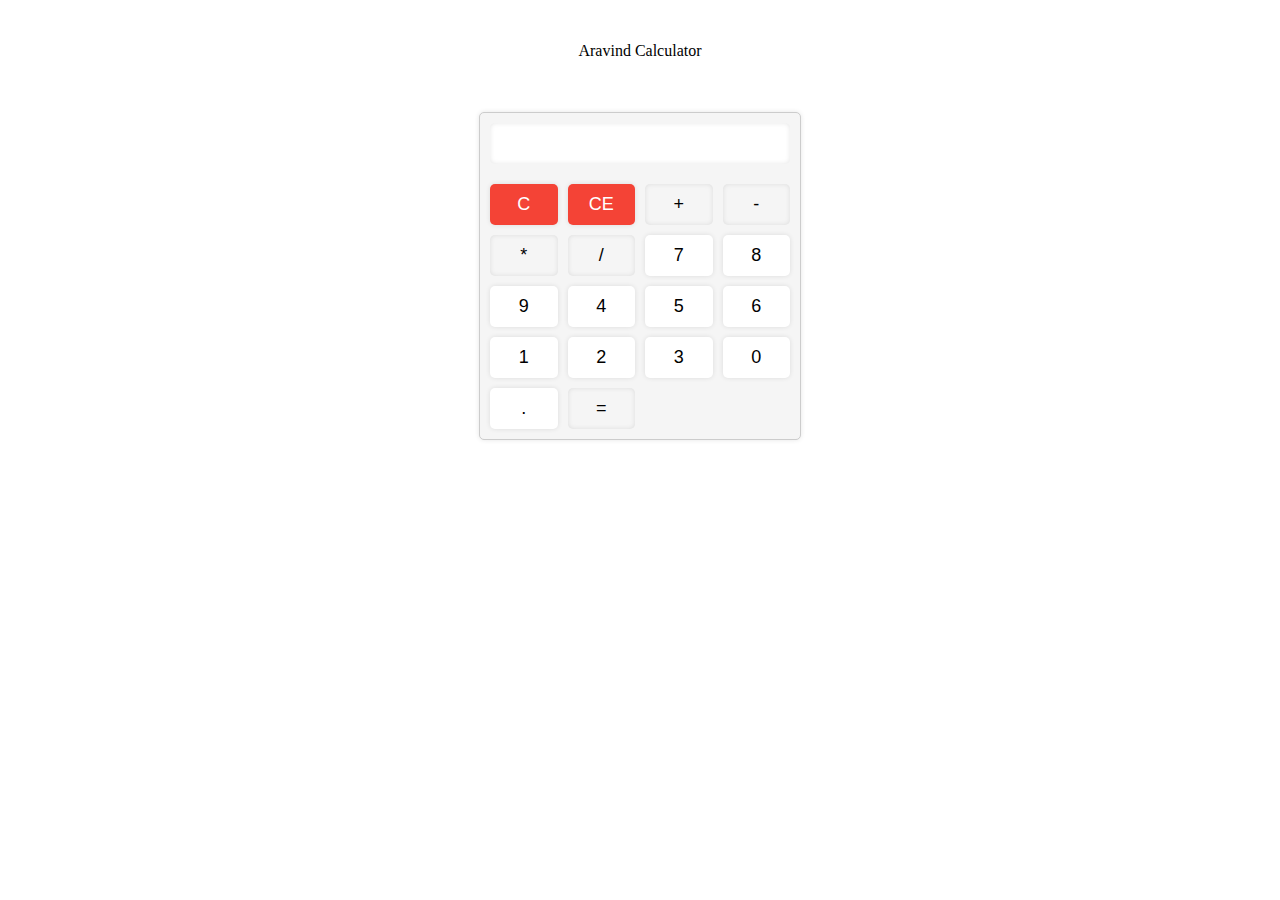
==== index.html @ f76f65d2 "1st" ====
<!DOCTYPE html>
<html>
  <head>
    <title>Simple Calculator</title>
    <style>
      /* Add your CSS code here */
      .calculator {
        display: grid;
        grid-template-columns: repeat(4, 1fr);
        grid-gap: 10px;
        padding: 10px;
        border: 1px solid #ccc;
        border-radius: 5px;
        box-shadow: 0 0 5px rgba(0, 0, 0, 0.1);
        background-color: #f5f5f5;
        width: 300px;
        margin: auto;
      }

      input[type="text"] {
        grid-column: 1 / -1;
        margin-bottom: 10px;
        padding: 10px;
        font-size: 18px;
        text-align: right;
        border: none;
        border-radius: 5px;
        box-shadow: inset 0 0 5px rgba(0, 0, 0, 0.1);
        background-color: #fff;
      }

      button {
        padding: 10px;
        font-size: 18px;
        text-align: center;
        border: none;
        border-radius: 5px;
        box-shadow: 0 0 5px rgba(0, 0, 0, 0.1);
        background-color: #fff;
        cursor: pointer;
      }

      button:hover {
        background-color: #f5f5f5;
      }

      button:active {
        box-shadow: inset 0 0 5px rgba(0, 0, 0, 0.1);
      }

      button:focus {
        outline: none;
      }

      button.operator {
        background-color: #f5f5f5;
        box-shadow: 0 0 5px rgba(0, 0, 0, 0.1) inset;
      }

      button.operator:hover {
        background-color: #e5e5e5;
      }

      button.operator:active {
        box-shadow: inset 0 0 5px rgba(0, 0, 0, 0.1);
      }

      button.clear {
        background-color: #f44336;
        color: #fff;
        box-shadow: 0 0 5px rgba(0, 0, 0, 0.1);
      }

      button.clear:hover {
        background-color: #d32f2f;
      }

      button.clear:active {
        box-shadow: inset 0 0 5px rgba(0, 0, 0, 0.1);
      }
    </style>
  </head>
  <body>

<br>
<center>

<p>
Aravind Calculator</p>
</cenyter>
<br>
<br>
    <div class="calculator">
      <input type="text" id="result" disabled />
      <button onclick="clearResult()" class="clear">C</button>
      <button onclick="backspace()" class="clear">CE</button>
      <button onclick="insert('+')" class="operator">+</button>
      <button onclick="insert('-')" class="operator">-</button>
      <button onclick="insert('*')" class="operator">*</button>
      <button onclick="insert('/')" class="operator">/</button>
      <button onclick="insert('7')">7</button>
      <button onclick="insert('8')">8</button>
      <button onclick="insert('9')">9</button>
      <button onclick="insert('4')">4</button>
      <button onclick="insert('5')">5</button>
      <button onclick="insert('6')">6</button>
      <button onclick="insert('1')">1</button>
      <button onclick="insert('2')">2</button>
      <button onclick="insert('3')">3</button>
      <button onclick="insert('0')">0</button>
      <button onclick="insert('.')">.</button>
      <button onclick="calculate()" class="operator">=</button>
    </div>

    <script>
      // Add your JavaScript code here
      let result = document.getElementById("result");

      function insert(num) {
        result.value += num;
      }

      function clearResult() {
        result.value = "";
      }

      function backspace() {
        result.value = result.value.slice(0, -1);
      }

      function calculate() {
        try {
          result.value = eval(result.value);
        } catch (error) {
          result.value = "Error";
        }
      }
    </script>
  </body>
</html>
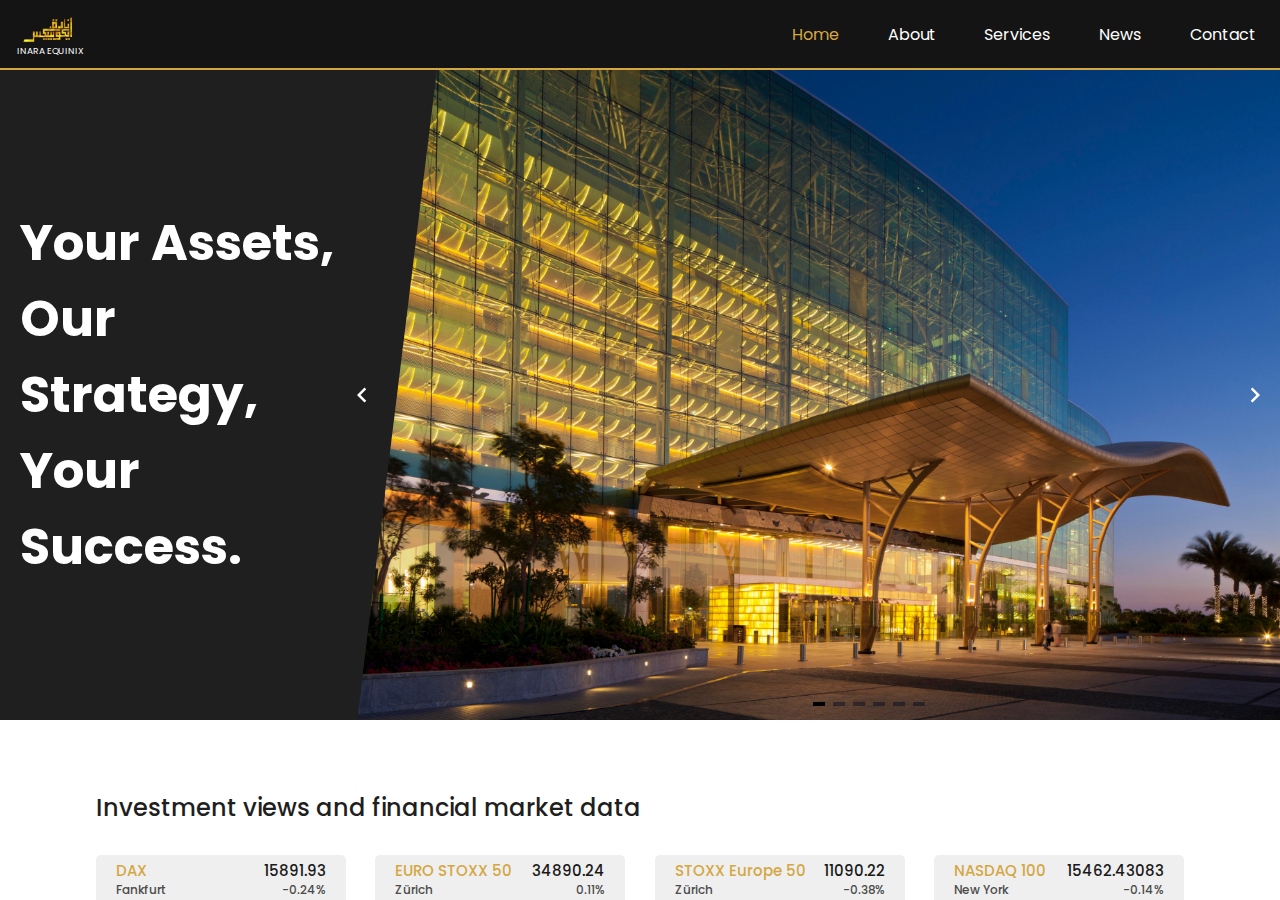
==== commit 0b21e1c8: "Add files via upload" ====
--- a/index.html
+++ b/index.html
@@ -1,140 +1,29 @@
-<!DOCTYPE html>
-<html>
-  <head>
-    <title>Simple Calculator</title>
-    <style>
-      /* Add your CSS code here */
-      .calculator {
-        display: grid;
-        grid-template-columns: repeat(4, 1fr);
-        grid-gap: 10px;
-        padding: 10px;
-        border: 1px solid #ccc;
-        border-radius: 5px;
-        box-shadow: 0 0 5px rgba(0, 0, 0, 0.1);
-        background-color: #f5f5f5;
-        width: 300px;
-        margin: auto;
-      }
-
-      input[type="text"] {
-        grid-column: 1 / -1;
-        margin-bottom: 10px;
-        padding: 10px;
-        font-size: 18px;
-        text-align: right;
-        border: none;
-        border-radius: 5px;
-        box-shadow: inset 0 0 5px rgba(0, 0, 0, 0.1);
-        background-color: #fff;
-      }
-
-      button {
-        padding: 10px;
-        font-size: 18px;
-        text-align: center;
-        border: none;
-        border-radius: 5px;
-        box-shadow: 0 0 5px rgba(0, 0, 0, 0.1);
-        background-color: #fff;
-        cursor: pointer;
-      }
-
-      button:hover {
-        background-color: #f5f5f5;
-      }
-
-      button:active {
-        box-shadow: inset 0 0 5px rgba(0, 0, 0, 0.1);
-      }
-
-      button:focus {
-        outline: none;
-      }
-
-      button.operator {
-        background-color: #f5f5f5;
-        box-shadow: 0 0 5px rgba(0, 0, 0, 0.1) inset;
-      }
-
-      button.operator:hover {
-        background-color: #e5e5e5;
-      }
-
-      button.operator:active {
-        box-shadow: inset 0 0 5px rgba(0, 0, 0, 0.1);
-      }
-
-      button.clear {
-        background-color: #f44336;
-        color: #fff;
-        box-shadow: 0 0 5px rgba(0, 0, 0, 0.1);
-      }
-
-      button.clear:hover {
-        background-color: #d32f2f;
-      }
-
-      button.clear:active {
-        box-shadow: inset 0 0 5px rgba(0, 0, 0, 0.1);
-      }
-    </style>
-  </head>
-  <body>
-
-<br>
-<center>
-
-<p>
-Aravind Calculator</p>
-</cenyter>
-<br>
-<br>
-    <div class="calculator">
-      <input type="text" id="result" disabled />
-      <button onclick="clearResult()" class="clear">C</button>
-      <button onclick="backspace()" class="clear">CE</button>
-      <button onclick="insert('+')" class="operator">+</button>
-      <button onclick="insert('-')" class="operator">-</button>
-      <button onclick="insert('*')" class="operator">*</button>
-      <button onclick="insert('/')" class="operator">/</button>
-      <button onclick="insert('7')">7</button>
-      <button onclick="insert('8')">8</button>
-      <button onclick="insert('9')">9</button>
-      <button onclick="insert('4')">4</button>
-      <button onclick="insert('5')">5</button>
-      <button onclick="insert('6')">6</button>
-      <button onclick="insert('1')">1</button>
-      <button onclick="insert('2')">2</button>
-      <button onclick="insert('3')">3</button>
-      <button onclick="insert('0')">0</button>
-      <button onclick="insert('.')">.</button>
-      <button onclick="calculate()" class="operator">=</button>
-    </div>
-
-    <script>
-      // Add your JavaScript code here
-      let result = document.getElementById("result");
-
-      function insert(num) {
-        result.value += num;
-      }
-
-      function clearResult() {
-        result.value = "";
-      }
-
-      function backspace() {
-        result.value = result.value.slice(0, -1);
-      }
-
-      function calculate() {
-        try {
-          result.value = eval(result.value);
-        } catch (error) {
-          result.value = "Error";
-        }
-      }
-    </script>
-  </body>
-</html>
+<!DOCTYPE html>
+<html >
+<head><meta charset="utf-8">
+<meta name="viewport" content="width=device-width, initial-scale=1">
+<link rel="preload" as="fetch" crossorigin="anonymous" href="/_payload.json">
+<style>nav[data-v-1e0d6981]{background:#141414;border-bottom:2px solid #d4a742;color:#fff;height:70px;justify-content:space-between;position:fixed;top:0;width:100%;z-index:20}nav[data-v-1e0d6981],nav .logo[data-v-1e0d6981]{align-items:center;display:flex}nav .logo[data-v-1e0d6981]{cursor:pointer;flex-direction:column;height:100%;justify-content:flex-start;padding-top:10px;width:100px}nav .logo img[data-v-1e0d6981]{height:60%}nav .logo p[data-v-1e0d6981]{font-size:9px}nav .nav-items[data-v-1e0d6981]{align-items:center;display:flex;height:100%;justify-content:space-around;width:40%}nav .nav-items a[data-v-1e0d6981]{color:#fff;text-decoration:none}nav .nav-items .router-link-active[data-v-1e0d6981]{color:#d4a742}nav .ham[data-v-1e0d6981]{display:none}@media only screen and (max-width:768px){nav[data-v-1e0d6981]{background:#141414;border-bottom:2px solid #d4a742;border-top:2px solid #141414;color:#fff;height:70px;justify-content:space-between;position:fixed;top:0;width:100%;z-index:20}nav[data-v-1e0d6981],nav .logo[data-v-1e0d6981]{align-items:center;display:flex}nav .logo[data-v-1e0d6981]{flex-direction:column;height:100%;justify-content:flex-start;padding-top:10px;width:100px}nav .logo img[data-v-1e0d6981]{height:60%}nav .logo p[data-v-1e0d6981]{font-size:9px}nav .ham[data-v-1e0d6981]{align-items:center;display:flex;height:100%;justify-content:flex-end;margin:0 20px;width:40%}nav .ham .icon[data-v-1e0d6981]{color:#d4d4d4;height:30px;width:30px}nav .nav-items[data-v-1e0d6981]{align-items:center;background:#141414;display:flex;flex-direction:column;height:400px;justify-content:space-around;position:fixed;top:-400px;transition:top .5s ease-in-out;width:100%;z-index:-1}nav .nav-items a[data-v-1e0d6981]{color:#fff;text-decoration:none}nav .nav-items .router-link-active[data-v-1e0d6981]{color:#d4a742}nav .open[data-v-1e0d6981]{border-bottom:2px solid #d4a742;top:70px}.nav-open[data-v-1e0d6981]{border-bottom:0}}</style>
+<style>footer[data-v-8ead4ac0]{background:#111;color:#fff;display:flex;flex-direction:column;height:300px;padding-top:20px}footer .footer-data[data-v-8ead4ac0]{color:#bebebe;display:flex;height:100%;justify-content:space-around;padding:10px 30px 0}footer .footer-data h3[data-v-8ead4ac0]{color:#d4a742;font-size:16px;font-weight:500;margin-bottom:10px;text-transform:uppercase}footer .footer-data a[data-v-8ead4ac0]{color:#bebebe;font-size:14px;font-weight:200;margin-bottom:10px;text-decoration:none}footer .footer-data a[data-v-8ead4ac0]:hover{color:#fff}footer .footer-data .info[data-v-8ead4ac0]{width:35%}footer .footer-data .info .imges img[data-v-8ead4ac0]{height:60px;margin-right:10px}footer .footer-data .info h3[data-v-8ead4ac0]{color:#ececec;margin-top:10px;position:relative}footer .footer-data .info h3[data-v-8ead4ac0]:before{background-color:#b48a28;bottom:-5px;box-sizing:border-box;content:"";height:2px;left:0;position:absolute;width:50px}footer .footer-data .info p[data-v-8ead4ac0]{font-size:14px;font-weight:200}footer .footer-data .info .p-logo[data-v-8ead4ac0]{color:#ececec;font-size:10px;font-weight:200;width:100px}footer .footer-data .services[data-v-8ead4ac0]{display:flex;flex-direction:column;width:20%}footer .footer-data .services h3[data-v-8ead4ac0]{color:#ececec;position:relative}footer .footer-data .services h3[data-v-8ead4ac0]:before{background-color:#b48a28;bottom:-5px;box-sizing:border-box;content:"";height:2px;left:0;position:absolute;width:50px}footer .footer-data .services p[data-v-8ead4ac0]{font-size:14px;font-weight:200}footer .footer-data .services .socials[data-v-8ead4ac0]{display:flex;justify-content:space-between;margin-top:20px;width:150px}footer .footer-data .services .socials .icon[data-v-8ead4ac0]{color:#bebebe;font-size:22px;margin-right:10px}footer .footer-data .services .socials .icon[data-v-8ead4ac0]:hover{color:#fff}footer .footer-bottom[data-v-8ead4ac0]{background:#111;border-top:2px solid #383838;font-size:14px;font-weight:200;padding:20px 0;text-align:center}main[data-v-8ead4ac0]{padding-top:70px}@media only screen and (max-width:768px){footer[data-v-8ead4ac0]{height:auto}footer .footer-data[data-v-8ead4ac0]{padding:0 10px}footer .footer-data[data-v-8ead4ac0],footer .footer-data .info[data-v-8ead4ac0]{align-items:flex-start;flex-direction:column;justify-content:center}footer .footer-data .info[data-v-8ead4ac0]{display:flex;margin-bottom:20px;text-align:left;width:100%}footer .footer-data .info img[data-v-8ead4ac0]{margin-bottom:10px}footer .footer-data .services[data-v-8ead4ac0]{align-items:flex-start;border-left:2px solid #d4a742;display:flex;flex-direction:column;margin-bottom:20px;padding-left:20px;text-align:center}footer .footer-data .services[data-v-8ead4ac0],footer .footer-data .services .socials[data-v-8ead4ac0]{justify-content:center;width:100%}}</style>
+<style>.icon[data-v-9c34c54e]{display:inline-block;vertical-align:middle}</style>
+<style>.iv-card[data-v-434cd1a7]{background:#efefef;border-radius:5px;height:50px;margin-top:10px;min-width:200px;padding:5px 10px;width:100%}.iv-card .value[data-v-434cd1a7]{align-items:center;display:flex;height:50%;justify-content:space-between;padding:0 10px;width:100%}.iv-card .value p[data-v-434cd1a7]{color:#1a1a1a;font-size:15px;font-weight:500}.iv-card .value .name[data-v-434cd1a7]{color:#d4a742}.iv-card .small[data-v-434cd1a7]{align-items:center;display:flex;height:50%;justify-content:space-between;padding:0 10px;width:100%}.iv-card .small p[data-v-434cd1a7]{color:#4b4b4b;font-size:12px;font-weight:500}</style>
+<style>.main-img[data-v-e49664ad]{height:650px;justify-content:center;overflow:hidden;width:100%}.main-img[data-v-e49664ad],.main-img .static[data-v-e49664ad]{align-items:center;display:flex;position:relative}.main-img .static[data-v-e49664ad]{background:#1f1f1f;color:#fff;font-size:50px;font-weight:700;height:100%;padding-left:20px;text-align:left;top:0;width:350px;z-index:2;z-index:5}.main-img .static[data-v-e49664ad]:after{background:#1f1f1f;content:"";height:100%;position:absolute;right:-60px;top:0;transform:skew(-7deg);width:100px;z-index:-1}.main-img .slides[data-v-e49664ad]{height:100%;position:relative;width:calc(100% - 300px)}.main-img .slides img[data-v-e49664ad]{height:100%;-o-object-fit:cover;object-fit:cover;position:absolute;top:0;width:100%;z-index:0}.main-img .carousel[data-v-e49664ad]{position:relative}.main-img .carousel[data-v-e49664ad],.main-img .carousel .carousel__item[data-v-e49664ad],.main-img .carousel .carousel__slide[data-v-e49664ad],.main-img .carousel .carousel__track[data-v-e49664ad],.main-img .carousel .carousel__viewport[data-v-e49664ad]{height:100%;width:100%}.main-img .carousel__item[data-v-e49664ad]{align-items:center;background-color:var(--vc-clr-primary);border-radius:8px;color:var(--vc-clr-white);display:flex;font-size:20px;height:100%;justify-content:center;min-height:630px;width:100%}.main-img .carousel__slide[data-v-e49664ad]{padding:10px}.main-img .carousel__next[data-v-e49664ad],.main-img .carousel__prev[data-v-e49664ad]{border:5px solid #fff;box-sizing:content-box}.main-img .carousel__prev[data-v-e49664ad]{z-index:5}.main-img .carousel__pagination[data-v-e49664ad]{align-items:center;bottom:10px;display:flex;justify-content:center;left:50%;margin-top:20px;position:absolute;z-index:3}.main-img .carousel__pagination .carousel__pagination-item .carousel__pagination-button[data-v-e49664ad]{background:#fff;border-radius:50%;cursor:pointer;height:10px;margin:0 5px;width:10px}.main-img .carousel__pagination .carousel__pagination-item .carousel__pagination-button[data-v-e49664ad]:after{background-color:#fff}.news[data-v-e49664ad]{align-items:center;display:flex;flex-direction:column;justify-content:center;margin:70px 0;width:100%}.news h2[data-v-e49664ad]{color:#1f1f1f;font-size:24px;font-weight:500;margin-bottom:20px;width:85%}.news .cards[data-v-e49664ad]{justify-content:space-between;width:85%}.news .cards[data-v-e49664ad],.news .cards .col[data-v-e49664ad]{align-items:center;display:flex}.news .cards .col[data-v-e49664ad]{flex-direction:column;justify-content:center;min-width:250px}.news .cards .col[data-v-e49664ad]:first-child{align-items:flex-start}.news .cards .col[data-v-e49664ad]:nth-child(4){align-items:flex-end}.why[data-v-e49664ad]{align-items:center;background:#1f1f1f;display:flex;flex-direction:column;height:550px;justify-content:center;padding:30px 0 40px;width:100%}.why h2[data-v-e49664ad]{color:#fff;font-size:24px;font-weight:500;margin-bottom:20px;width:85%}.why .feats[data-v-e49664ad]{align-items:center;display:flex;justify-content:space-around;width:80%}.why .feats .feat[data-v-e49664ad]{background:#303030;border-radius:150px;flex-direction:column;height:300px;width:300px}.why .feats .feat[data-v-e49664ad],.why .feats .feat .icon[data-v-e49664ad]{align-items:center;display:flex;justify-content:center}.why .feats .feat .icon[data-v-e49664ad]{border-radius:20px;color:#fff;height:70px;margin:20px auto 0;width:70px}.why .feats .feat h3[data-v-e49664ad]{color:#d4a742;font-size:20px;font-weight:500;text-align:center;width:90%}.why .feats .feat p[data-v-e49664ad]{color:#b4b4b4;font-size:14px;font-weight:300;text-align:center;width:70%}.offerings[data-v-e49664ad]{align-items:center;background:#fff;display:flex;flex-direction:column;height:1150px;justify-content:center;padding:50px 0;width:100%}.offerings h2[data-v-e49664ad]{color:#1f1f1f;font-size:24px;font-weight:500;margin-bottom:20px;width:85%}.offerings .row[data-v-e49664ad]{height:300px;margin:10px 0;width:80%}.offerings .row[data-v-e49664ad],.offerings .row .text[data-v-e49664ad]{align-items:center;display:flex;justify-content:center}.offerings .row .text[data-v-e49664ad]{flex-direction:column;height:100%;padding:0 20px;width:50%}.offerings .row .text p[data-v-e49664ad]{color:#d4a742;font-size:14px;font-weight:500;margin-bottom:10px;width:100%}.offerings .row .text h2[data-v-e49664ad]{color:#1f1f1f;font-size:24px;font-weight:500;margin-bottom:10px;width:100%}.offerings .row .text span[data-v-e49664ad]{color:#616161;font-size:16px;font-weight:300;width:100%}.offerings .row .img[data-v-e49664ad]{border-radius:20px;height:100%;overflow:hidden;width:50%}.offerings .row .img img[data-v-e49664ad]{height:100%;-o-object-fit:cover;object-fit:cover;width:100%}.newsletter[data-v-e49664ad]{align-items:center;background:#1f1f1f;display:flex;flex-direction:column;height:300px;justify-content:center;width:100%}.newsletter h2[data-v-e49664ad]{color:#fff;font-size:24px;font-weight:500;margin-bottom:20px;width:85%}.newsletter .form[data-v-e49664ad]{align-items:center;display:flex;height:50px;justify-content:center;width:85%}.newsletter .form input[data-v-e49664ad]{border:none;border-radius:5px 0 0 5px;color:#616161;padding:0 20px;width:70%}.newsletter .form button[data-v-e49664ad],.newsletter .form input[data-v-e49664ad]{font-size:14px;font-weight:300;height:100%;outline:none}.newsletter .form button[data-v-e49664ad]{background:#d4a742;border:none;border-radius:0 5px 5px 0;color:#fff;cursor:pointer;width:30%}.recent-news[data-v-e49664ad]{align-items:center;background:#fff;display:flex;flex-direction:column;height:auto;justify-content:center;padding:20px 0;scroll-snap-align:center;scroll-snap-type:x mandatory;width:100%}.recent-news h2[data-v-e49664ad]{color:#1f1f1f;font-size:24px;font-weight:500;margin-bottom:20px;width:85%}.recent-news .row[data-v-e49664ad]{display:flex;margin:0 20px;overflow-x:auto;scroll-snap-type:x mandatory;width:85%}.recent-news .row .news-card[data-v-e49664ad]{margin-left:0;scroll-snap-align:center;width:400px}.recent-news[data-v-e49664ad] ::-webkit-scrollbar{height:10px}.recent-news[data-v-e49664ad] ::-webkit-scrollbar-track{background:#f1f1f1}.recent-news[data-v-e49664ad] ::-webkit-scrollbar-thumb{background:#888;border-radius:10px}.mission[data-v-e49664ad]{background:#141414;justify-content:space-between;padding:50px 5%}.mission[data-v-e49664ad],.mission .col[data-v-e49664ad]{align-items:center;display:flex}.mission .col[data-v-e49664ad]{flex-direction:column;justify-content:center;width:45%}.mission .col h3[data-v-e49664ad]{color:#8d670e;font-size:24px;font-weight:500;margin-bottom:10px;padding:10px;width:100%}.mission .col p[data-v-e49664ad]{color:#d4d4d4;font-size:16px;font-weight:300;padding:0 10px;width:100%}.mission .col .row[data-v-e49664ad]{align-items:center;display:flex;justify-content:space-between;margin-top:10px;width:90%}.mission .col .row img[data-v-e49664ad]{height:200px;-o-object-fit:cover;object-fit:cover;padding:10px;width:50%}.mission .col .row-f[data-v-e49664ad]{align-items:center;display:flex;justify-content:center;margin-top:10px;width:90%}.mission .col .row-f img[data-v-e49664ad]{height:200px;-o-object-fit:cover;object-fit:cover;padding:0 10px;width:100%}.charts[data-v-e49664ad]{justify-content:space-around;margin-top:30px}.charts[data-v-e49664ad],.services[data-v-e49664ad]{align-items:center;display:flex}.services[data-v-e49664ad]{background:#141414;color:#fff;flex-direction:column;padding:40px 0;width:100%}.services h2[data-v-e49664ad]{color:#d4d4d4;font-size:24px;font-weight:500;margin-bottom:20px;width:85%}.services .accordion[data-v-e49664ad]{align-items:center;display:flex;flex-direction:column;justify-content:center;margin:0 auto;padding-bottom:40px;width:85%}.services .accordion .service[data-v-e49664ad]{border-bottom:2px solid #494949;height:50px;transition:.3s;width:100%}.services .accordion .service .title[data-v-e49664ad]{align-items:center;display:flex;font-size:18px;justify-content:space-between;width:100%}.services .accordion .service .title p[data-v-e49664ad]{padding:10px 0}.services .accordion .service .title .icon[data-v-e49664ad]{color:#c2c2c2;height:24px;transition:.3s;width:24px}.services .accordion .service .content[data-v-e49664ad]{height:0;overflow:hidden;transition:.3s;width:100%}.services .accordion .service .content p[data-v-e49664ad]{color:#bebebe;font-size:14px;font-weight:200;padding:10px 0;text-align:left}.services .accordion .expanded[data-v-e49664ad]{height:auto;padding-bottom:30px}.services .accordion .expanded .title p[data-v-e49664ad]{color:#d4a742}.services .accordion .expanded .title .icon[data-v-e49664ad]{transform:rotate(180deg)}.services .accordion .expanded .content[data-v-e49664ad]{height:auto}.services .accordion .expanded .content .sub-title[data-v-e49664ad]{font-size:18px;font-weight:600}.services .accordion .expanded .content span[data-v-e49664ad]{color:#acacac;font-size:14px;font-weight:200!important}@media only screen and (max-width:768px){.services .accordion[data-v-e49664ad],.services .accordion .expanded[data-v-e49664ad]{height:auto}.charts[data-v-e49664ad]{flex-direction:column}.main-img[data-v-e49664ad]{height:400px;position:relative}.main-img .static[data-v-e49664ad]{bottom:0;font-size:18px;height:100px;left:0;position:absolute;top:auto;width:200px}.main-img .static[data-v-e49664ad]:after{height:0;width:0}.main-img .slides[data-v-e49664ad]{width:100%}.news .cards[data-v-e49664ad]{flex-direction:column}.news .cards .col[data-v-e49664ad]{margin:10px 0;width:80%}.why[data-v-e49664ad]{height:auto}.why .feats[data-v-e49664ad]{flex-direction:column}.why .feats .feat[data-v-e49664ad]{border-radius:10px;margin:10px 0}.offerings[data-v-e49664ad]{height:auto}.offerings .row[data-v-e49664ad]{background:#f1f1f1;border-radius:10px;box-sizing:content-box;flex-direction:column;height:auto;padding:10px}.offerings .row .text[data-v-e49664ad]{height:auto;padding:20px 0;width:100%}.offerings .row .text h2[data-v-e49664ad],.offerings .row .text p[data-v-e49664ad],.offerings .row .text span[data-v-e49664ad]{margin-bottom:5px}.offerings .row .img[data-v-e49664ad]{border-radius:5px;height:300px;width:100%}.offerings .row .img img[data-v-e49664ad]{height:100%;width:auto}.offerings .row[data-v-e49664ad]:nth-child(odd){flex-direction:column-reverse}.offerings .row:nth-child(odd) .text[data-v-e49664ad]{margin-bottom:10px}.recent-news[data-v-e49664ad]{height:auto}.recent-news .row .col .news-card[data-v-e49664ad]{width:calc(100vw - 40px)}.mission[data-v-e49664ad]{flex-direction:column}.mission .col[data-v-e49664ad]{margin-bottom:20px;text-align:center;width:100%!important}}</style>
+<style>@import url("https://fonts.googleapis.com/css2?family=Poppins:wght@300;400;500;600;700&display=swap");*{box-sizing:border-box;font-family:Poppins;margin:0;padding:0}* ::-webkit-scrollbar{width:5px}* ::-webkit-scrollbar-thumb{background:#202020;border-radius:5px}* ::-webkit-scrollbar-track{background:#141414}#__nuxt,body,html{height:100%;overflow-x:hidden}.carousel__icon{fill:#fff!important;z-index:5}.carousel__prev{z-index:5}</style>
+<style>:root{--vc-clr-primary:#000;--vc-clr-secondary:#090f207f;--vc-clr-white:#fff;--vc-icn-width:1.2em;--vc-nav-width:30px;--vc-nav-height:30px;--vc-nav-border-radius:0;--vc-nav-color:var(--vc-clr-primary);--vc-nav-color-hover:var(--vc-clr-secondary);--vc-nav-background:transparent;--vc-pgn-width:12px;--vc-pgn-height:4px;--vc-pgn-margin:4px;--vc-pgn-border-radius:0;--vc-pgn-background-color:var(--vc-clr-secondary);--vc-pgn-active-color:var(--vc-clr-primary)}.carousel__next,.carousel__prev{align-items:center;background:var(--vc-nav-background);border:0;border-radius:var(--vc-nav-border-radius);box-sizing:content-box;color:var(--vc-nav-color);cursor:pointer;display:flex;font-size:var(--vc-nav-height);height:var(--vc-nav-height);justify-content:center;margin:0 10px;padding:0;position:absolute;text-align:center;top:50%;transform:translateY(-50%);width:var(--vc-nav-width)}.carousel__next:hover,.carousel__prev:hover{color:var(--vc-nav-color-hover)}.carousel__next--disabled,.carousel__prev--disabled{cursor:not-allowed;opacity:.5}.carousel__prev{left:0}.carousel__next{right:0}.carousel--rtl .carousel__prev{left:auto;right:0}.carousel--rtl .carousel__next{left:0;right:auto}.carousel{box-sizing:border-box;overscroll-behavior:none;position:relative;text-align:center;touch-action:pan-y}.carousel.is-dragging{touch-action:none}.carousel *{box-sizing:border-box}.carousel__track{display:flex;padding:0!important;position:relative}.carousel__viewport{overflow:hidden}.carousel__sr-only{clip:rect(0,0,0,0);border:0;height:1px;margin:-1px;overflow:hidden;padding:0;position:absolute;width:1px}.carousel__icon{fill:currentColor;height:var(--vc-icn-width);width:var(--vc-icn-width)}.carousel__pagination{display:flex;justify-content:center;line-height:0;list-style:none;margin:10px 0 0}.carousel__pagination-button{background:transparent;border:0;cursor:pointer;display:block;margin:0;padding:var(--vc-pgn-margin)}.carousel__pagination-button:after{background-color:var(--vc-pgn-background-color);border-radius:var(--vc-pgn-border-radius);content:"";display:block;height:var(--vc-pgn-height);width:var(--vc-pgn-width)}.carousel__pagination-button--active:after,.carousel__pagination-button:hover:after{background-color:var(--vc-pgn-active-color)}.carousel__slide{align-items:center;display:flex;flex-shrink:0;justify-content:center;margin:0;position:relative;scroll-snap-stop:auto;transform:translateZ(0)}</style>
+<link rel="stylesheet" href="/_nuxt/NewsCard.bd543774.css">
+<link rel="modulepreload" as="script" crossorigin href="/_nuxt/entry.4b768343.js">
+<link rel="modulepreload" as="script" crossorigin href="/_nuxt/default.292104c6.js">
+<link rel="modulepreload" as="script" crossorigin href="/_nuxt/Icon.1a0ccd8a.js">
+<link rel="modulepreload" as="script" crossorigin href="/_nuxt/config.45884d2a.js">
+<link rel="modulepreload" as="script" crossorigin href="/_nuxt/nuxt-link.ff4f3416.js">
+<link rel="modulepreload" as="script" crossorigin href="/_nuxt/index.e20f51f4.js">
+<link rel="modulepreload" as="script" crossorigin href="/_nuxt/carousel.12d6c3a2.js">
+<link rel="modulepreload" as="script" crossorigin href="/_nuxt/NewsCard.b9a8c948.js">
+<link rel="modulepreload" as="script" crossorigin href="/_nuxt/mission2.9022f6db.js">
+<link rel="prefetch" as="script" crossorigin href="/_nuxt/scroll.c043c22a.js">
+<link rel="prefetch" as="script" crossorigin href="/_nuxt/error-404.5511db63.js">
+<link rel="prefetch" as="script" crossorigin href="/_nuxt/error-500.59956117.js">
+<script type="module" src="/_nuxt/entry.4b768343.js" crossorigin></script></head>
+<body ><div id="__nuxt"><!--[--><header data-v-8ead4ac0><nav class="" data-v-8ead4ac0 data-v-1e0d6981><div class="logo" data-v-1e0d6981><img src="/logo.png" alt="" data-v-1e0d6981><p data-v-1e0d6981>INARA EQUINIX</p></div><div class="nav-items" data-v-1e0d6981><a aria-current="page" href="/" class="router-link-active router-link-exact-active" data-v-1e0d6981>Home</a><a href="/about" class="" data-v-1e0d6981>About</a><a href="/services" class="" data-v-1e0d6981>Services</a><a href="/news" class="" data-v-1e0d6981>News</a><a href="/contact" class="" data-v-1e0d6981>Contact</a></div><div class="ham" data-v-1e0d6981><svg xmlns="http://www.w3.org/2000/svg" xmlns:xlink="http://www.w3.org/1999/xlink" aria-hidden="true" role="img" class="icon" data-v-1e0d6981 style="" width="1em" height="1em" viewBox="0 0 24 24" data-v-9c34c54e><rect width="18" height="2" x="3" y="11" fill="currentColor" rx=".95" ry=".95"/><rect width="18" height="2" x="3" y="16" fill="currentColor" rx=".95" ry=".95"/><rect width="18" height="2" x="3" y="6" fill="currentColor" rx=".95" ry=".95"/></svg></div></nav></header><main data-v-8ead4ac0><!--[--><!--[--><div class="main-img" data-v-e49664ad><div class="static" data-v-e49664ad>Your Assets, Our Strategy, Your Success.</div><div class="slides" data-v-e49664ad><section class="carousel" dir="ltr" aria-label="Gallery" tabindex="0" data-v-e49664ad><div class="carousel__viewport"><ol class="carousel__track" style="transform:translateX(0px);transition:0ms;margin:0 -0px;width:100%;"><li style="width:100%;" class="carousel__slide carousel__slide--clone" aria-hidden="true" data-v-e49664ad><div class="carousel__item" data-v-e49664ad><img src="/main.jpg" alt data-v-e49664ad></div></li><li style="width:100%;" class="carousel__slide carousel__slide--clone" aria-hidden="true" data-v-e49664ad><div class="carousel__item" data-v-e49664ad><img src="/dubai0.jpg" alt data-v-e49664ad></div></li><li style="width:100%;" class="carousel__slide carousel__slide--clone" aria-hidden="true" data-v-e49664ad><div class="carousel__item" data-v-e49664ad><img src="/dubai2.jpg" alt data-v-e49664ad></div></li><li style="width:100%;" class="carousel__slide carousel__slide--clone" aria-hidden="true" data-v-e49664ad><div class="carousel__item" data-v-e49664ad><img src="/dubai1.webp" alt data-v-e49664ad></div></li><li style="width:100%;" class="carousel__slide carousel__slide--clone" aria-hidden="true" data-v-e49664ad><div class="carousel__item" data-v-e49664ad><img src="/dubai2.jpeg" alt data-v-e49664ad></div></li><li style="width:100%;" class="carousel__slide carousel__slide--clone carousel__slide--prev" aria-hidden="true" data-v-e49664ad><div class="carousel__item" data-v-e49664ad><img src="/dubai4.png" alt data-v-e49664ad></div></li><li style="width:100%;" class="carousel__slide carousel__slide--visible carousel__slide--active" aria-hidden="false" data-v-e49664ad><div class="carousel__item" data-v-e49664ad><img src="/main.jpg" alt data-v-e49664ad></div></li><li style="width:100%;" class="carousel__slide carousel__slide--next" aria-hidden="true" data-v-e49664ad><div class="carousel__item" data-v-e49664ad><img src="/dubai0.jpg" alt data-v-e49664ad></div></li><li style="width:100%;" class="carousel__slide" aria-hidden="true" data-v-e49664ad><div class="carousel__item" data-v-e49664ad><img src="/dubai2.jpg" alt data-v-e49664ad></div></li><li style="width:100%;" class="carousel__slide" aria-hidden="true" data-v-e49664ad><div class="carousel__item" data-v-e49664ad><img src="/dubai1.webp" alt data-v-e49664ad></div></li><li style="width:100%;" class="carousel__slide" aria-hidden="true" data-v-e49664ad><div class="carousel__item" data-v-e49664ad><img src="/dubai2.jpeg" alt data-v-e49664ad></div></li><li style="width:100%;" class="carousel__slide" aria-hidden="true" data-v-e49664ad><div class="carousel__item" data-v-e49664ad><img src="/dubai4.png" alt data-v-e49664ad></div></li><li style="width:100%;" class="carousel__slide carousel__slide--clone" aria-hidden="true" data-v-e49664ad><div class="carousel__item" data-v-e49664ad><img src="/main.jpg" alt data-v-e49664ad></div></li><li style="width:100%;" class="carousel__slide carousel__slide--clone" aria-hidden="true" data-v-e49664ad><div class="carousel__item" data-v-e49664ad><img src="/dubai0.jpg" alt data-v-e49664ad></div></li><li style="width:100%;" class="carousel__slide carousel__slide--clone" aria-hidden="true" data-v-e49664ad><div class="carousel__item" data-v-e49664ad><img src="/dubai2.jpg" alt data-v-e49664ad></div></li><li style="width:100%;" class="carousel__slide carousel__slide--clone" aria-hidden="true" data-v-e49664ad><div class="carousel__item" data-v-e49664ad><img src="/dubai1.webp" alt data-v-e49664ad></div></li><li style="width:100%;" class="carousel__slide carousel__slide--clone" aria-hidden="true" data-v-e49664ad><div class="carousel__item" data-v-e49664ad><img src="/dubai2.jpeg" alt data-v-e49664ad></div></li><li style="width:100%;" class="carousel__slide carousel__slide--clone" aria-hidden="true" data-v-e49664ad><div class="carousel__item" data-v-e49664ad><img src="/dubai4.png" alt data-v-e49664ad></div></li></ol></div><!--[--><!--[--><button type="button" class="carousel__prev" aria-label="Navigate to previous slide"><svg class="carousel__icon" viewBox="0 0 24 24" role="img" aria-label="Arrow pointing to the left"><title>Arrow pointing to the left</title><path d="M15.41 16.59L10.83 12l4.58-4.59L14 6l-6 6 6 6 1.41-1.41z"></path></svg></button><button type="button" class="carousel__next" aria-label="Navigate to next slide"><svg class="carousel__icon" viewBox="0 0 24 24" role="img" aria-label="Arrow pointing to the right"><title>Arrow pointing to the right</title><path d="M8.59 16.59L13.17 12 8.59 7.41 10 6l6 6-6 6-1.41-1.41z"></path></svg></button><!--]--><ol class="carousel__pagination" data-v-e49664ad><li class="carousel__pagination-item"><button type="button" class="carousel__pagination-button carousel__pagination-button--active" aria-label="Navigate to slide 1"></button></li></ol><!--]--><div class="carousel__liveregion carousel__sr-only" aria-live="polite" aria-atomic="true">Item 1 of 6</div></section></div></div><div class="news" data-v-e49664ad><h2 data-v-e49664ad>Investment views and financial market data</h2><div class="cards" data-v-e49664ad><div class="col" data-v-e49664ad><div class="iv-card" data-v-e49664ad data-v-434cd1a7><div class="value" data-v-434cd1a7><p class="name" data-v-434cd1a7>DAX</p><p data-v-434cd1a7>15891.93</p></div><div class="small" data-v-434cd1a7><p data-v-434cd1a7>Fankfurt</p><p data-v-434cd1a7>-0.24%</p></div></div><div class="iv-card" data-v-e49664ad data-v-434cd1a7><div class="value" data-v-434cd1a7><p class="name" data-v-434cd1a7>DJ Industrial Aver</p><p data-v-434cd1a7>15891.93</p></div><div class="small" data-v-434cd1a7><p data-v-434cd1a7>New York</p><p data-v-434cd1a7>0.56%</p></div></div></div><div class="col" data-v-e49664ad><div class="iv-card" data-v-e49664ad data-v-434cd1a7><div class="value" data-v-434cd1a7><p class="name" data-v-434cd1a7>EURO STOXX 50</p><p data-v-434cd1a7>34890.24</p></div><div class="small" data-v-434cd1a7><p data-v-434cd1a7>Zürich</p><p data-v-434cd1a7>0.11%</p></div></div><div class="iv-card" data-v-e49664ad data-v-434cd1a7><div class="value" data-v-434cd1a7><p class="name" data-v-434cd1a7>Hang Seng</p><p data-v-434cd1a7>3976.5</p></div><div class="small" data-v-434cd1a7><p data-v-434cd1a7>Hong Kong</p><p data-v-434cd1a7>-0.26%</p></div></div></div><div class="col" data-v-e49664ad><div class="iv-card" data-v-e49664ad data-v-434cd1a7><div class="value" data-v-434cd1a7><p class="name" data-v-434cd1a7>STOXX Europe 50</p><p data-v-434cd1a7>11090.22</p></div><div class="small" data-v-434cd1a7><p data-v-434cd1a7>Zürich</p><p data-v-434cd1a7>-0.38%</p></div></div><div class="iv-card" data-v-e49664ad data-v-434cd1a7><div class="value" data-v-434cd1a7><p class="name" data-v-434cd1a7>SMI</p><p data-v-434cd1a7>4315.31</p></div><div class="small" data-v-434cd1a7><p data-v-434cd1a7>Zürich</p><p data-v-434cd1a7>-0.25%</p></div></div></div><div class="col" data-v-e49664ad><div class="iv-card" data-v-e49664ad data-v-434cd1a7><div class="value" data-v-434cd1a7><p class="name" data-v-434cd1a7>NASDAQ 100</p><p data-v-434cd1a7>15462.43083</p></div><div class="small" data-v-434cd1a7><p data-v-434cd1a7>New York</p><p data-v-434cd1a7>-0.14%</p></div></div><div class="iv-card" data-v-e49664ad data-v-434cd1a7><div class="value" data-v-434cd1a7><p class="name" data-v-434cd1a7>Further indices</p><p data-v-434cd1a7>&gt;</p></div><div class="small" data-v-434cd1a7><p data-v-434cd1a7></p><p data-v-434cd1a7></p></div></div></div></div></div><div class="charts" data-v-e49664ad><div class="chart" id="c1" data-v-e49664ad data-v-07e47028></div><div class="chart" id="c2" data-v-e49664ad data-v-0f2371ff></div></div><div class="charts" data-v-e49664ad><div class="chart" id="c3" data-v-e49664ad data-v-8d3b404e></div></div><div class="why" data-v-e49664ad><h2 data-v-e49664ad>Why Choose Us?</h2><div class="feats" data-v-e49664ad><div class="feat" data-v-e49664ad><svg xmlns="http://www.w3.org/2000/svg" xmlns:xlink="http://www.w3.org/1999/xlink" aria-hidden="true" role="img" class="icon" data-v-e49664ad style="" width="1em" height="1em" viewBox="0 0 32 32" data-v-9c34c54e><path fill="currentColor" d="M22 26.59L19.41 24L18 25.41l4 4l8-8L28.59 20L22 26.59z"/><circle cx="16" cy="16" r="2" fill="currentColor"/><path fill="currentColor" d="M16 22a6 6 0 1 1 6-6a6.007 6.007 0 0 1-6 6Zm0-10a4 4 0 1 0 4 4a4.005 4.005 0 0 0-4-4Z"/><path fill="currentColor" d="M28 16a12 12 0 1 0-12 12v-2a10 10 0 1 1 10-10Z"/></svg><h3 data-v-e49664ad>Continuous Improvement</h3><p data-v-e49664ad> Committed to constant innovation, our team keeps you ahead by staying updated on market trends and adapting to change. </p></div><div class="feat" data-v-e49664ad><svg xmlns="http://www.w3.org/2000/svg" xmlns:xlink="http://www.w3.org/1999/xlink" aria-hidden="true" role="img" class="icon" data-v-e49664ad style="" width="1em" height="1em" viewBox="0 0 32 32" data-v-9c34c54e><path fill="currentColor" d="M22 6h4v4h-4z"/><circle cx="7" cy="7" r="1" fill="currentColor"/><circle cx="25" cy="25" r="1" fill="currentColor"/><circle cx="25" cy="21" r="1" fill="currentColor"/><circle cx="25" cy="17" r="1" fill="currentColor"/><path fill="currentColor" d="M22 17v-2h-2v-1a2.002 2.002 0 0 0-2-2h-1v-2h-2v2h-2v-2h-2v2h-1a2.002 2.002 0 0 0-2 2v1H6v2h2v2H6v2h2v1a2.002 2.002 0 0 0 2 2h1v2h2v-2h2v2h2v-2h1a2.002 2.002 0 0 0 2-2v-1h2v-2h-2v-2Zm-4 5h-8v-8h8Z"/><path fill="currentColor" d="M28 30H4a2.002 2.002 0 0 1-2-2V4a2.002 2.002 0 0 1 2-2h24a2.002 2.002 0 0 1 2 2v24a2.002 2.002 0 0 1-2 2ZM4 4v24h24V4Z"/></svg><h3 data-v-e49664ad>Cutting-Edge Technology</h3><p data-v-e49664ad> We constantly invest in state-of-the-art technology and software to provide you with the most powerful trading tools available. </p></div><div class="feat" data-v-e49664ad><svg xmlns="http://www.w3.org/2000/svg" xmlns:xlink="http://www.w3.org/1999/xlink" aria-hidden="true" role="img" class="icon" data-v-e49664ad style="" width="1em" height="1em" viewBox="0 0 24 24" data-v-9c34c54e><path fill="currentColor" d="m22.9 21.2l-4.1-4.1c.4-1 .2-2.3-.7-3.1c-.9-.9-2.2-1.1-3.3-.6l1.9 1.9l-1.4 1.4l-2-2c-.5 1.1-.3 2.4.6 3.4c.9.9 2.1 1.1 3.1.7l4.1 4.1c.2.2.5.2.6 0l1-1c.3-.3.3-.6.2-.7M13 20H2v-2c0-2.2 3.6-4 8-4c.5 0 1 0 1.4.1c-.3.6-.4 1.2-.4 1.9c0 1.6.8 3.1 2 4M10 4C7.8 4 6 5.8 6 8s1.8 4 4 4s4-1.8 4-4s-1.8-4-4-4"/></svg><h3 data-v-e49664ad>Personalized Service</h3><p data-v-e49664ad> We value every client&#39;s unique trading objectives offer personalized support for your specific needs and goals. </p></div></div></div><div class="offerings" data-v-e49664ad><h2 data-v-e49664ad>Our Offerings?</h2><div class="row" data-v-e49664ad><div class="text" data-v-e49664ad><p data-v-e49664ad>Spending &amp; Saving</p><h2 data-v-e49664ad>Diverse Trading Strategies</h2><span data-v-e49664ad>We offer a diverse range of trading strategies, some of which are based on formulas and insights derived from mathematical finance. Whether you prefer algorithmic trading, trend following, or quantitative analysis, we have the strategies to suit your specific trading goals and risk appetite.</span></div><div class="img" data-v-e49664ad><img src="/trade.jpg" alt="" data-v-e49664ad></div></div><div class="row" data-v-e49664ad><div class="img" data-v-e49664ad><img src="/ease.jpg" alt="" data-v-e49664ad></div><div class="text" data-v-e49664ad><p data-v-e49664ad>Specialized Software</p><h2 data-v-e49664ad>Ease Of Use</h2><span data-v-e49664ad>Our specialized trading software is engineered to meet the unique needs of traders seeking an edge in the financial markets. We provide you with the tools and technology required to navigate the complexities of modern trading effectively.</span></div></div><div class="row" data-v-e49664ad><div class="text" data-v-e49664ad><p data-v-e49664ad>Seamless Trading</p><h2 data-v-e49664ad>Automated Trading Bots:</h2><span data-v-e49664ad>Gain a competitive edge in the financial markets with our state-of-the-art trading bots. These bots are meticulously programmed to execute trades with precision, accounting for crucial variables such as time, price, and volume. Let technology work tirelessly on your behalf to maximize your trading potential.</span></div><div class="img" data-v-e49664ad><img src="/auto.png" alt="" data-v-e49664ad></div></div></div><div class="mission" data-v-e49664ad><div class="col" data-v-e49664ad><h3 data-v-e49664ad>Our Mission</h3><p data-v-e49664ad> Our objective is to assist our clients in attaining financial independence through value addition and offering active portfolio management. We achieve this by conducting market research and implementing strategies that align with our core principles, while also fostering a motivating and satisfying work environment for our employees. </p></div><div class="col" data-v-e49664ad><div class="row" data-v-e49664ad><img src="/mission3.png" alt="" data-v-e49664ad><img src="/mission2.png" alt="" data-v-e49664ad></div><div class="row-f" data-v-e49664ad><img src="/mission2.jpg" alt="" data-v-e49664ad></div></div></div><div class="recent-news" data-v-e49664ad><h2 data-v-e49664ad>Recent News</h2><div class="row" data-v-e49664ad><div class="col" data-v-e49664ad><div class="news-card" data-v-e49664ad data-v-81658899><div class="img" data-v-81658899><img src="news1.png" alt="" data-v-81658899></div><h4 data-v-81658899>Day trading guide for today</h4><p data-v-81658899>Market experts have recommended six stocks to buy today — Divi’s Lab, Axis Bank, Gujarat Gas, Bharti Airtel, PEL and MFSL. These stocks have been selected based on technical ...</p><span data-v-81658899>Read More</span></div></div><div class="col" data-v-e49664ad><div class="news-card" data-v-e49664ad data-v-81658899><div class="img" data-v-81658899><img src="stocks.jpg" alt="" data-v-81658899></div><h4 data-v-81658899>Best Stocks To Buy Today Under Rs 200</h4><p data-v-81658899>The benchmark Nifty 50 struck a new lifetime high and broke the critical 20,000 level on ...</p><span data-v-81658899>Read More</span></div></div><div class="col" data-v-e49664ad><div class="news-card" data-v-e49664ad data-v-81658899><div class="img" data-v-81658899><img src="/crypto.jpg" alt="" data-v-81658899></div><h4 data-v-81658899>Crypto.com Becomes Official Crypto Platform Partner of PSG</h4><p data-v-81658899>Crypto.com, a leading crypto platform, has announced a long-term partnership with PSG...</p><span data-v-81658899>Read More</span></div></div><div class="col" data-v-e49664ad><div class="news-card" data-v-e49664ad data-v-81658899><div class="img" data-v-81658899><img src="/elsalvador.png" alt="" data-v-81658899></div><h4 data-v-81658899>El Salvador Becomes First Country to Adopt Bitcoin as Legal Tender</h4><p data-v-81658899>El Salvador has made history by becoming...</p><span data-v-81658899>Read More</span></div></div><div class="col" data-v-e49664ad><div class="news-card" data-v-e49664ad data-v-81658899><div class="img" data-v-81658899><img src="/bob.png" alt="" data-v-81658899></div><h4 data-v-81658899>Bank of Baroda cuts interest rates on home and other personal loans</h4><p data-v-81658899>Bank of Baroda, one of the leading public...</p><span data-v-81658899>Read More</span></div></div></div><div class="row" data-v-e49664ad><div class="col" data-v-e49664ad><div class="news-card" data-v-e49664ad data-v-81658899><div class="img" data-v-81658899><img src="/bob.png" alt="" data-v-81658899></div><h4 data-v-81658899>Bank of Baroda cuts interest rates on home and other personal loans</h4><p data-v-81658899>Bank of Baroda, one of the leading public...</p><span data-v-81658899>Read More</span></div></div><div class="col" data-v-e49664ad><div class="news-card" data-v-e49664ad data-v-81658899><div class="img" data-v-81658899><img src="/crypto.jpg" alt="" data-v-81658899></div><h4 data-v-81658899>Crypto.com Becomes Official Crypto Platform Partner of PSG</h4><p data-v-81658899>Crypto.com, a leading crypto platform, has announced a long-term partnership with PSG...</p><span data-v-81658899>Read More</span></div></div><div class="col" data-v-e49664ad><div class="news-card" data-v-e49664ad data-v-81658899><div class="img" data-v-81658899><img src="/elsalvador.png" alt="" data-v-81658899></div><h4 data-v-81658899>El Salvador Becomes First Country to Adopt Bitcoin as Legal Tender</h4><p data-v-81658899>El Salvador has made history by becoming...</p><span data-v-81658899>Read More</span></div></div><div class="col" data-v-e49664ad><div class="news-card" data-v-e49664ad data-v-81658899><div class="img" data-v-81658899><img src="stocks.jpg" alt="" data-v-81658899></div><h4 data-v-81658899>Best Stocks To Buy Today Under Rs 200</h4><p data-v-81658899>The benchmark Nifty 50 struck a new lifetime high and broke the critical 20,000 level on ...</p><span data-v-81658899>Read More</span></div></div><div class="col" data-v-e49664ad><div class="news-card" data-v-e49664ad data-v-81658899><div class="img" data-v-81658899><img src="news1.png" alt="" data-v-81658899></div><h4 data-v-81658899>Day trading guide for today</h4><p data-v-81658899>Market experts have recommended six stocks to buy today — Divi’s Lab, Axis Bank, Gujarat Gas, Bharti Airtel, PEL and MFSL. These stocks have been selected based on technical ...</p><span data-v-81658899>Read More</span></div></div></div></div><div class="services" data-v-e49664ad><h3 data-v-e49664ad>Our Offerings</h3><div class="accordion" data-v-e49664ad><div class="service" data-v-e49664ad><div class="title" data-v-e49664ad><p data-v-e49664ad>Digital</p><svg xmlns="http://www.w3.org/2000/svg" xmlns:xlink="http://www.w3.org/1999/xlink" aria-hidden="true" role="img" class="icon" data-v-e49664ad style="" width="1em" height="1em" viewBox="0 0 24 24" data-v-9c34c54e><path fill="currentColor" d="M12 16a1 1 0 0 1-.64-.23l-6-5a1 1 0 1 1 1.28-1.54L12 13.71l5.36-4.32a1 1 0 0 1 1.41.15a1 1 0 0 1-.14 1.46l-6 4.83A1 1 0 0 1 12 16Z"/></svg></div><div class="content" data-v-e49664ad><p data-v-e49664ad><p class="sub-title" data-v-e49664ad>Digital Marketing</p><span data-v-e49664ad>Unlock your business&#39;s full online potential with our expert Digital Marketing services. From SEO to PPC and engaging Social Media campaigns, we drive results. Our content strategies and email marketing nurture leads effectively. We also design responsive, user-friendly websites that convert visitors into customers. Get ready to measure your success with our analytics-driven approach.</span></p><p data-v-e49664ad><p class="sub-title" data-v-e49664ad>Web Development</p><span data-v-e49664ad>Elevate your online presence with our top-notch Web Development services. We create stunning, user-friendly websites that leave a lasting impression. Our team specializes in responsive designs that adapt to any device. We prioritize both aesthetics and functionality for a seamless user experience. Whether you need a new site or an upgrade, we&#39;ve got you covered.</span></p><p data-v-e49664ad><p class="sub-title" data-v-e49664ad>App Development</p><span data-v-e49664ad>Transform your business vision into reality with our App Development expertise. We specialize in crafting user-friendly, innovative mobile apps tailored to your needs. Our skilled developers bring your ideas to life, ensuring your app is both functional and engaging. From concept to launch, we provide end-to-end solutions. Get ready to enhance your brand&#39;s digital presence and connect with your audience on the go.</span></p><p data-v-e49664ad><p class="sub-title" data-v-e49664ad>SEO</p><span data-v-e49664ad>Boost your online visibility and drive organic traffic with our SEO services. We optimize your website with expert keyword research and content strategies. Our team improves your search engine ranking to outshine competitors. Stay ahead in the digital game and watch your business grow with our proven SEO techniques. Let us lead the way to higher search engine rankings and increased online success.</span></p><p data-v-e49664ad><p class="sub-title" data-v-e49664ad>Software Design</p><span data-v-e49664ad>Elevate your business with our Software Design expertise. We craft custom software solutions tailored to your unique needs. Our skilled team combines creativity and technical excellence to deliver user-friendly and scalable applications. From concept to deployment, we focus on innovation and efficiency. Embrace the power of bespoke software that drives your business forward.</span></p></div></div><div class="service" data-v-e49664ad><div class="title" data-v-e49664ad><p data-v-e49664ad>Assets</p><svg xmlns="http://www.w3.org/2000/svg" xmlns:xlink="http://www.w3.org/1999/xlink" aria-hidden="true" role="img" class="icon" data-v-e49664ad style="" width="1em" height="1em" viewBox="0 0 24 24" data-v-9c34c54e><path fill="currentColor" d="M12 16a1 1 0 0 1-.64-.23l-6-5a1 1 0 1 1 1.28-1.54L12 13.71l5.36-4.32a1 1 0 0 1 1.41.15a1 1 0 0 1-.14 1.46l-6 4.83A1 1 0 0 1 12 16Z"/></svg></div><div class="content" data-v-e49664ad><p data-v-e49664ad><p class="sub-title" data-v-e49664ad>Stocks</p><span data-v-e49664ad>Streamline your business operations with our Stocks Management solutions. We optimize inventory control for efficiency and cost savings. Our system tracks stock levels in real-time, reducing excess inventory and preventing shortages. With our expert software, you&#39;ll gain valuable insights to make data-driven decisions. Take control of your stock management and ensure a seamless supply chain for your business.</span></p><p data-v-e49664ad><p class="sub-title" data-v-e49664ad>Commodities</p><span data-v-e49664ad>Master your commodity management with our specialized solutions. We provide comprehensive tools to optimize the procurement and distribution of commodities. Our expertise ensures you maximize efficiency and minimize risk in this dynamic market. With real-time data and advanced analytics, you&#39;ll make informed decisions that drive profitability. Gain control over your commodities and secure a competitive advantage in the industry.</span></p><p data-v-e49664ad><p class="sub-title" data-v-e49664ad>Forex</p><span data-v-e49664ad>Navigate the global financial markets with our Forex expertise. We offer a range of solutions to help you trade currency pairs effectively. Our platform provides real-time market data and advanced trading tools. With our expert analysis and risk management strategies, you can make informed decisions and maximize your Forex trading success. Join us to harness the potential of the world&#39;s largest financial market.</span></p><p data-v-e49664ad><p class="sub-title" data-v-e49664ad>ETFs</p><span data-v-e49664ad>Explore the world of diversified investments with our ETF solutions. ETFs offer a convenient way to access a wide range of assets in a single investment. Our expert guidance helps you build a diversified portfolio tailored to your financial goals. With low fees and flexibility, ETFs are an excellent choice for both novice and experienced investors. Join us to unlock the potential of this versatile investment option.</span></p></div></div><div class="service" data-v-e49664ad><div class="title" data-v-e49664ad><p data-v-e49664ad>Sales</p><svg xmlns="http://www.w3.org/2000/svg" xmlns:xlink="http://www.w3.org/1999/xlink" aria-hidden="true" role="img" class="icon" data-v-e49664ad style="" width="1em" height="1em" viewBox="0 0 24 24" data-v-9c34c54e><path fill="currentColor" d="M12 16a1 1 0 0 1-.64-.23l-6-5a1 1 0 1 1 1.28-1.54L12 13.71l5.36-4.32a1 1 0 0 1 1.41.15a1 1 0 0 1-.14 1.46l-6 4.83A1 1 0 0 1 12 16Z"/></svg></div><div class="content" data-v-e49664ad><p data-v-e49664ad><p class="sub-title" data-v-e49664ad>Gold</p><span data-v-e49664ad>Discover the allure of gold wholesale with our premium offerings. We specialize in sourcing and distributing high-quality gold products. Our extensive network ensures competitive prices and reliable supply. Whether you&#39;re a jeweler, investor, or institution, we cater to your bulk gold needs. Trust us to provide the finest gold products, backed by transparency and integrity in every transaction.</span></p><p data-v-e49664ad><p class="sub-title" data-v-e49664ad>Iron</p><span data-v-e49664ad>Forge strong partnerships with our iron wholesale services. We are your trusted source for high-quality iron products in bulk. With a focus on reliability and quality, we supply iron for various industries. Our competitive prices and efficient logistics ensure your needs are met seamlessly. Partner with us for your iron sourcing, and experience excellence in wholesale supply.</span></p><p data-v-e49664ad><p class="sub-title" data-v-e49664ad>Steel</p><span data-v-e49664ad>Elevate your construction and manufacturing projects with our steel wholesale solutions. We specialize in sourcing and distributing top-grade steel products in bulk. Our extensive network ensures competitive prices and timely delivery. Whether you need structural steel, sheets, or custom orders, we provide the highest quality steel to meet your requirements. Partner with us for reliable and cost-effective steel supply solutions.</span></p><p data-v-e49664ad><p class="sub-title" data-v-e49664ad>Aluminum</p><span data-v-e49664ad>Unlock the potential of aluminum with our wholesale solutions. We are your trusted source for high-quality aluminum products in bulk. Our extensive inventory and efficient logistics guarantee a reliable supply of aluminum for various industries. Whether you require sheets, extrusions, or custom orders, we provide competitive prices and superior quality. Partner with us for your aluminum sourcing needs and experience excellence in wholesale supply.</span></p><p data-v-e49664ad><p class="sub-title" data-v-e49664ad>Precious Metals</p><span data-v-e49664ad>Embrace the value of precious metals with our wholesale offerings. We specialize in sourcing and distributing a range of premium precious metals in bulk. From gold and silver to platinum and palladium, we provide top-tier quality and competitive prices. Whether you&#39;re an investor, jeweler, or industrial user, our reliable supply chain meets your precious metal needs. Partner with us to access a world of opportunity in the wholesale precious metals market.</span></p></div></div><div class="service" data-v-e49664ad><div class="title" data-v-e49664ad><p data-v-e49664ad>Trading</p><svg xmlns="http://www.w3.org/2000/svg" xmlns:xlink="http://www.w3.org/1999/xlink" aria-hidden="true" role="img" class="icon" data-v-e49664ad style="" width="1em" height="1em" viewBox="0 0 24 24" data-v-9c34c54e><path fill="currentColor" d="M12 16a1 1 0 0 1-.64-.23l-6-5a1 1 0 1 1 1.28-1.54L12 13.71l5.36-4.32a1 1 0 0 1 1.41.15a1 1 0 0 1-.14 1.46l-6 4.83A1 1 0 0 1 12 16Z"/></svg></div><div class="content" data-v-e49664ad><p data-v-e49664ad><p class="sub-title" data-v-e49664ad>Gold</p><span data-v-e49664ad>Dive into the world of gold trading with our expert guidance. We offer a platform for seamless and secure gold trading. Our real-time market data and analysis empower you to make informed decisions. Whether you&#39;re an experienced trader or just starting, our user-friendly interface and professional support ensure a smooth experience. Join us to harness the potential of this timeless and valuable asset in the world of trading.</span></p><p data-v-e49664ad><p class="sub-title" data-v-e49664ad>Scrap Metal</p><span data-v-e49664ad>Unlock the potential of scrap metal trading with our expertise. We facilitate the buying and selling of scrap metal for industrial and recycling purposes. Our extensive network ensures a steady supply of quality scrap metal at competitive prices. Whether you&#39;re looking to source materials or monetize your scrap metal, we offer a reliable and transparent platform. Partner with us to streamline your scrap metal transactions and contribute to sustainable recycling practices.</span></p><p data-v-e49664ad><p class="sub-title" data-v-e49664ad>General</p><span data-v-e49664ad>Experience versatile solutions with our general trading expertise. We specialize in sourcing and distributing a wide range of products to meet diverse market needs. Our extensive network ensures competitive prices and reliable supply across various industries. Whether it&#39;s commodities, consumer goods, or industrial supplies, we are your trusted trading partner. Join us to streamline your procurement and distribution processes and benefit from our commitment to excellence in general trading.</span></p><p data-v-e49664ad><p class="sub-title" data-v-e49664ad>Metal Waste</p><span data-v-e49664ad>Empower your team with our metal waste training programs. We specialize in educating professionals on effective metal waste management strategies. Our tailored training modules cover recycling, sustainability, and compliance. Equip your staff with the knowledge and skills to optimize metal waste processes. Join us to ensure your organization&#39;s commitment to responsible and eco-friendly metal waste management.</span></p><p data-v-e49664ad><p class="sub-title" data-v-e49664ad>Electronic Money</p><span data-v-e49664ad>Step into the digital age of finance with our electronic money solutions. We provide secure and convenient electronic money services for seamless transactions. Whether you need digital wallets, online payments, or mobile banking, we offer user-friendly options. Our technology ensures quick and reliable electronic money transfers. Join us to experience the future of finance with ease and efficiency.</span></p></div></div><div class="service" data-v-e49664ad><div class="title" data-v-e49664ad><p data-v-e49664ad>Sea Food</p><svg xmlns="http://www.w3.org/2000/svg" xmlns:xlink="http://www.w3.org/1999/xlink" aria-hidden="true" role="img" class="icon" data-v-e49664ad style="" width="1em" height="1em" viewBox="0 0 24 24" data-v-9c34c54e><path fill="currentColor" d="M12 16a1 1 0 0 1-.64-.23l-6-5a1 1 0 1 1 1.28-1.54L12 13.71l5.36-4.32a1 1 0 0 1 1.41.15a1 1 0 0 1-.14 1.46l-6 4.83A1 1 0 0 1 12 16Z"/></svg></div><div class="content" data-v-e49664ad><p data-v-e49664ad><p class="sub-title" data-v-e49664ad>Sustainable Seafood Sourcing</p><span data-v-e49664ad>As responsible stewards of our oceans, we&#39;re dedicated to sustainable fishing practices. We work closely with fishermen and suppliers who share our commitment to preserving marine ecosystems for generations to come.</span></p></div><div class="content" data-v-e49664ad><p data-v-e49664ad><p class="sub-title" data-v-e49664ad>Your Gateway to Ocean&#39;s Bounty</p><span data-v-e49664ad>We are a trusted partner in the world of seafood export and import. With a deep-seated commitment to quality, sustainability, and global culinary excellence, we bring the finest treasures of the sea to your plate.</span></p></div></div></div></div><div class="newsletter" data-v-e49664ad><h2 data-v-e49664ad>Subscribe to our Newsletter</h2><div class="form" data-v-e49664ad><input type="text" placeholder="Enter your email" data-v-e49664ad><button data-v-e49664ad>Subscribe</button></div></div><!--]--><!--]--></main><footer data-v-8ead4ac0><div class="footer-data" data-v-8ead4ac0><div class="info" data-v-8ead4ac0><div class="imges" data-v-8ead4ac0><img src="/logo.png" alt="" data-v-8ead4ac0><img src="/meydan.svg" alt="" data-v-8ead4ac0><img src="/dubaimun.jpeg" alt="" data-v-8ead4ac0><img src="/sira.jpg" alt="" data-v-8ead4ac0></div><h3 data-v-8ead4ac0>About Us</h3><p data-v-8ead4ac0> Pioneering the forefront of automated trading, we leverage advanced computer power to outperform human traders. </p></div><div class="services" data-v-8ead4ac0><h3 data-v-8ead4ac0>Services</h3><a href="/services" class="" data-v-8ead4ac0>Wholesale Buying</a><a href="/services" class="" data-v-8ead4ac0>Scrap &amp; Metals</a><a href="/services" class="" data-v-8ead4ac0>Trading</a><a href="/services" class="" data-v-8ead4ac0>Sea Food</a></div><div class="services" data-v-8ead4ac0><h3 data-v-8ead4ac0>Links</h3><a href="/services" class="" data-v-8ead4ac0>Newsroom</a><a href="/services" class="" data-v-8ead4ac0>Locations</a><a href="/services" class="" data-v-8ead4ac0>Services</a></div><div class="services" data-v-8ead4ac0><h3 data-v-8ead4ac0>Contact Us</h3><p data-v-8ead4ac0><svg xmlns="http://www.w3.org/2000/svg" xmlns:xlink="http://www.w3.org/1999/xlink" aria-hidden="true" role="img" class="icon" data-v-8ead4ac0 style="" width="1em" height="1em" viewBox="0 0 20 20" data-v-9c34c54e><path fill="currentColor" d="M11.229 11.229c-1.583 1.582-3.417 3.096-4.142 2.371c-1.037-1.037-1.677-1.941-3.965-.102c-2.287 1.838-.53 3.064.475 4.068c1.16 1.16 5.484.062 9.758-4.211c4.273-4.274 5.368-8.598 4.207-9.758c-1.005-1.006-2.225-2.762-4.063-.475c-1.839 2.287-.936 2.927.103 3.965c.722.725-.791 2.559-2.373 4.142z"/></svg> +97 152 222 2086</p><p data-v-8ead4ac0><svg xmlns="http://www.w3.org/2000/svg" xmlns:xlink="http://www.w3.org/1999/xlink" aria-hidden="true" role="img" class="icon" data-v-8ead4ac0 style="" width="1em" height="1em" viewBox="0 0 20 20" data-v-9c34c54e><path fill="currentColor" d="M14.608 12.172c0 .84.239 1.175.864 1.175c1.393 0 2.28-1.775 2.28-4.727c0-4.512-3.288-6.672-7.393-6.672c-4.223 0-8.064 2.832-8.064 8.184c0 5.112 3.36 7.896 8.52 7.896c1.752 0 2.928-.192 4.727-.792l.386 1.607c-1.776.577-3.674.744-5.137.744c-6.768 0-10.393-3.72-10.393-9.456c0-5.784 4.201-9.72 9.985-9.72c6.024 0 9.215 3.6 9.215 8.016c0 3.744-1.175 6.6-4.871 6.6c-1.681 0-2.784-.672-2.928-2.161c-.432 1.656-1.584 2.161-3.145 2.161c-2.088 0-3.84-1.609-3.84-4.848c0-3.264 1.537-5.28 4.297-5.28c1.464 0 2.376.576 2.782 1.488l.697-1.272h2.016v7.057h.002zm-2.951-3.168c0-1.319-.985-1.872-1.801-1.872c-.888 0-1.871.719-1.871 2.832c0 1.68.744 2.616 1.871 2.616c.792 0 1.801-.504 1.801-1.896v-1.68z"/></svg> support@inaraequinox.com</p><div class="socials" data-v-8ead4ac0><svg xmlns="http://www.w3.org/2000/svg" xmlns:xlink="http://www.w3.org/1999/xlink" aria-hidden="true" role="img" class="icon" data-v-8ead4ac0 style="" width="1em" height="1em" viewBox="0 0 24 24" data-v-9c34c54e><path fill="currentColor" d="M20.47 2H3.53a1.45 1.45 0 0 0-1.47 1.43v17.14A1.45 1.45 0 0 0 3.53 22h16.94a1.45 1.45 0 0 0 1.47-1.43V3.43A1.45 1.45 0 0 0 20.47 2ZM8.09 18.74h-3v-9h3ZM6.59 8.48a1.56 1.56 0 1 1 0-3.12a1.57 1.57 0 1 1 0 3.12Zm12.32 10.26h-3v-4.83c0-1.21-.43-2-1.52-2A1.65 1.65 0 0 0 12.85 13a2 2 0 0 0-.1.73v5h-3v-9h3V11a3 3 0 0 1 2.71-1.5c2 0 3.45 1.29 3.45 4.06Z"/></svg><svg xmlns="http://www.w3.org/2000/svg" xmlns:xlink="http://www.w3.org/1999/xlink" aria-hidden="true" role="img" class="icon" data-v-8ead4ac0 style="" width="1em" height="1em" viewBox="0 0 24 24" data-v-9c34c54e><path fill="currentColor" d="M20.9 2H3.1A1.1 1.1 0 0 0 2 3.1v17.8A1.1 1.1 0 0 0 3.1 22h9.58v-7.75h-2.6v-3h2.6V9a3.64 3.64 0 0 1 3.88-4a20.26 20.26 0 0 1 2.33.12v2.7H17.3c-1.26 0-1.5.6-1.5 1.47v1.93h3l-.39 3H15.8V22h5.1a1.1 1.1 0 0 0 1.1-1.1V3.1A1.1 1.1 0 0 0 20.9 2Z"/></svg><svg xmlns="http://www.w3.org/2000/svg" xmlns:xlink="http://www.w3.org/1999/xlink" aria-hidden="true" role="img" class="icon" data-v-8ead4ac0 style="" width="1em" height="1em" viewBox="0 0 24 24" data-v-9c34c54e><path fill="currentColor" d="M17.34 5.46a1.2 1.2 0 1 0 1.2 1.2a1.2 1.2 0 0 0-1.2-1.2Zm4.6 2.42a7.59 7.59 0 0 0-.46-2.43a4.94 4.94 0 0 0-1.16-1.77a4.7 4.7 0 0 0-1.77-1.15a7.3 7.3 0 0 0-2.43-.47C15.06 2 14.72 2 12 2s-3.06 0-4.12.06a7.3 7.3 0 0 0-2.43.47a4.78 4.78 0 0 0-1.77 1.15a4.7 4.7 0 0 0-1.15 1.77a7.3 7.3 0 0 0-.47 2.43C2 8.94 2 9.28 2 12s0 3.06.06 4.12a7.3 7.3 0 0 0 .47 2.43a4.7 4.7 0 0 0 1.15 1.77a4.78 4.78 0 0 0 1.77 1.15a7.3 7.3 0 0 0 2.43.47C8.94 22 9.28 22 12 22s3.06 0 4.12-.06a7.3 7.3 0 0 0 2.43-.47a4.7 4.7 0 0 0 1.77-1.15a4.85 4.85 0 0 0 1.16-1.77a7.59 7.59 0 0 0 .46-2.43c0-1.06.06-1.4.06-4.12s0-3.06-.06-4.12ZM20.14 16a5.61 5.61 0 0 1-.34 1.86a3.06 3.06 0 0 1-.75 1.15a3.19 3.19 0 0 1-1.15.75a5.61 5.61 0 0 1-1.86.34c-1 .05-1.37.06-4 .06s-3 0-4-.06a5.73 5.73 0 0 1-1.94-.3a3.27 3.27 0 0 1-1.1-.75a3 3 0 0 1-.74-1.15a5.54 5.54 0 0 1-.4-1.9c0-1-.06-1.37-.06-4s0-3 .06-4a5.54 5.54 0 0 1 .35-1.9A3 3 0 0 1 5 5a3.14 3.14 0 0 1 1.1-.8A5.73 5.73 0 0 1 8 3.86c1 0 1.37-.06 4-.06s3 0 4 .06a5.61 5.61 0 0 1 1.86.34a3.06 3.06 0 0 1 1.19.8a3.06 3.06 0 0 1 .75 1.1a5.61 5.61 0 0 1 .34 1.9c.05 1 .06 1.37.06 4s-.01 3-.06 4ZM12 6.87A5.13 5.13 0 1 0 17.14 12A5.12 5.12 0 0 0 12 6.87Zm0 8.46A3.33 3.33 0 1 1 15.33 12A3.33 3.33 0 0 1 12 15.33Z"/></svg><svg xmlns="http://www.w3.org/2000/svg" xmlns:xlink="http://www.w3.org/1999/xlink" aria-hidden="true" role="img" class="icon" data-v-8ead4ac0 style="" width="1em" height="1em" viewBox="0 0 24 24" data-v-9c34c54e><path fill="currentColor" d="M22 5.8a8.49 8.49 0 0 1-2.36.64a4.13 4.13 0 0 0 1.81-2.27a8.21 8.21 0 0 1-2.61 1a4.1 4.1 0 0 0-7 3.74a11.64 11.64 0 0 1-8.45-4.29a4.16 4.16 0 0 0-.55 2.07a4.09 4.09 0 0 0 1.82 3.41a4.05 4.05 0 0 1-1.86-.51v.05a4.1 4.1 0 0 0 3.3 4a3.93 3.93 0 0 1-1.1.17a4.9 4.9 0 0 1-.77-.07a4.11 4.11 0 0 0 3.83 2.84A8.22 8.22 0 0 1 3 18.34a7.93 7.93 0 0 1-1-.06a11.57 11.57 0 0 0 6.29 1.85A11.59 11.59 0 0 0 20 8.45v-.53a8.43 8.43 0 0 0 2-2.12Z"/></svg></div></div></div><div class="footer-bottom" data-v-8ead4ac0><p data-v-8ead4ac0>© 2023 Inara Equinox. All Rights Reserved.</p></div></footer><!--]--></div><script type="application/json" id="__NUXT_DATA__" data-ssr="true" data-src="/_payload.json">[{"state":1,"_errors":31,"serverRendered":33,"path":34,"prerenderedAt":35},["Reactive",2],{"$sicons":3},{"uil:linkedin":4,"uil:facebook":9,"uil:instagram":11,"uil:twitter":13,"carbon:improve-relevance":15,"carbon:edge-node":18,"eva:menu-outline":20,"eva:arrow-ios-downward-outline":22,"mdi:account-service":24,"entypo:phone":26,"entypo:email":29},{"left":5,"top":5,"width":6,"height":6,"rotate":5,"vFlip":7,"hFlip":7,"body":8},0,24,false,"\u003Cpath fill=\"currentColor\" d=\"M20.47 2H3.53a1.45 1.45 0 0 0-1.47 1.43v17.14A1.45 1.45 0 0 0 3.53 22h16.94a1.45 1.45 0 0 0 1.47-1.43V3.43A1.45 1.45 0 0 0 20.47 2ZM8.09 18.74h-3v-9h3ZM6.59 8.48a1.56 1.56 0 1 1 0-3.12a1.57 1.57 0 1 1 0 3.12Zm12.32 10.26h-3v-4.83c0-1.21-.43-2-1.52-2A1.65 1.65 0 0 0 12.85 13a2 2 0 0 0-.1.73v5h-3v-9h3V11a3 3 0 0 1 2.71-1.5c2 0 3.45 1.29 3.45 4.06Z\"/>",{"left":5,"top":5,"width":6,"height":6,"rotate":5,"vFlip":7,"hFlip":7,"body":10},"\u003Cpath fill=\"currentColor\" d=\"M20.9 2H3.1A1.1 1.1 0 0 0 2 3.1v17.8A1.1 1.1 0 0 0 3.1 22h9.58v-7.75h-2.6v-3h2.6V9a3.64 3.64 0 0 1 3.88-4a20.26 20.26 0 0 1 2.33.12v2.7H17.3c-1.26 0-1.5.6-1.5 1.47v1.93h3l-.39 3H15.8V22h5.1a1.1 1.1 0 0 0 1.1-1.1V3.1A1.1 1.1 0 0 0 20.9 2Z\"/>",{"left":5,"top":5,"width":6,"height":6,"rotate":5,"vFlip":7,"hFlip":7,"body":12},"\u003Cpath fill=\"currentColor\" d=\"M17.34 5.46a1.2 1.2 0 1 0 1.2 1.2a1.2 1.2 0 0 0-1.2-1.2Zm4.6 2.42a7.59 7.59 0 0 0-.46-2.43a4.94 4.94 0 0 0-1.16-1.77a4.7 4.7 0 0 0-1.77-1.15a7.3 7.3 0 0 0-2.43-.47C15.06 2 14.72 2 12 2s-3.06 0-4.12.06a7.3 7.3 0 0 0-2.43.47a4.78 4.78 0 0 0-1.77 1.15a4.7 4.7 0 0 0-1.15 1.77a7.3 7.3 0 0 0-.47 2.43C2 8.94 2 9.28 2 12s0 3.06.06 4.12a7.3 7.3 0 0 0 .47 2.43a4.7 4.7 0 0 0 1.15 1.77a4.78 4.78 0 0 0 1.77 1.15a7.3 7.3 0 0 0 2.43.47C8.94 22 9.28 22 12 22s3.06 0 4.12-.06a7.3 7.3 0 0 0 2.43-.47a4.7 4.7 0 0 0 1.77-1.15a4.85 4.85 0 0 0 1.16-1.77a7.59 7.59 0 0 0 .46-2.43c0-1.06.06-1.4.06-4.12s0-3.06-.06-4.12ZM20.14 16a5.61 5.61 0 0 1-.34 1.86a3.06 3.06 0 0 1-.75 1.15a3.19 3.19 0 0 1-1.15.75a5.61 5.61 0 0 1-1.86.34c-1 .05-1.37.06-4 .06s-3 0-4-.06a5.73 5.73 0 0 1-1.94-.3a3.27 3.27 0 0 1-1.1-.75a3 3 0 0 1-.74-1.15a5.54 5.54 0 0 1-.4-1.9c0-1-.06-1.37-.06-4s0-3 .06-4a5.54 5.54 0 0 1 .35-1.9A3 3 0 0 1 5 5a3.14 3.14 0 0 1 1.1-.8A5.73 5.73 0 0 1 8 3.86c1 0 1.37-.06 4-.06s3 0 4 .06a5.61 5.61 0 0 1 1.86.34a3.06 3.06 0 0 1 1.19.8a3.06 3.06 0 0 1 .75 1.1a5.61 5.61 0 0 1 .34 1.9c.05 1 .06 1.37.06 4s-.01 3-.06 4ZM12 6.87A5.13 5.13 0 1 0 17.14 12A5.12 5.12 0 0 0 12 6.87Zm0 8.46A3.33 3.33 0 1 1 15.33 12A3.33 3.33 0 0 1 12 15.33Z\"/>",{"left":5,"top":5,"width":6,"height":6,"rotate":5,"vFlip":7,"hFlip":7,"body":14},"\u003Cpath fill=\"currentColor\" d=\"M22 5.8a8.49 8.49 0 0 1-2.36.64a4.13 4.13 0 0 0 1.81-2.27a8.21 8.21 0 0 1-2.61 1a4.1 4.1 0 0 0-7 3.74a11.64 11.64 0 0 1-8.45-4.29a4.16 4.16 0 0 0-.55 2.07a4.09 4.09 0 0 0 1.82 3.41a4.05 4.05 0 0 1-1.86-.51v.05a4.1 4.1 0 0 0 3.3 4a3.93 3.93 0 0 1-1.1.17a4.9 4.9 0 0 1-.77-.07a4.11 4.11 0 0 0 3.83 2.84A8.22 8.22 0 0 1 3 18.34a7.93 7.93 0 0 1-1-.06a11.57 11.57 0 0 0 6.29 1.85A11.59 11.59 0 0 0 20 8.45v-.53a8.43 8.43 0 0 0 2-2.12Z\"/>",{"left":5,"top":5,"width":16,"height":16,"rotate":5,"vFlip":7,"hFlip":7,"body":17},32,"\u003Cpath fill=\"currentColor\" d=\"M22 26.59L19.41 24L18 25.41l4 4l8-8L28.59 20L22 26.59z\"/>\u003Ccircle cx=\"16\" cy=\"16\" r=\"2\" fill=\"currentColor\"/>\u003Cpath fill=\"currentColor\" d=\"M16 22a6 6 0 1 1 6-6a6.007 6.007 0 0 1-6 6Zm0-10a4 4 0 1 0 4 4a4.005 4.005 0 0 0-4-4Z\"/>\u003Cpath fill=\"currentColor\" d=\"M28 16a12 12 0 1 0-12 12v-2a10 10 0 1 1 10-10Z\"/>",{"left":5,"top":5,"width":16,"height":16,"rotate":5,"vFlip":7,"hFlip":7,"body":19},"\u003Cpath fill=\"currentColor\" d=\"M22 6h4v4h-4z\"/>\u003Ccircle cx=\"7\" cy=\"7\" r=\"1\" fill=\"currentColor\"/>\u003Ccircle cx=\"25\" cy=\"25\" r=\"1\" fill=\"currentColor\"/>\u003Ccircle cx=\"25\" cy=\"21\" r=\"1\" fill=\"currentColor\"/>\u003Ccircle cx=\"25\" cy=\"17\" r=\"1\" fill=\"currentColor\"/>\u003Cpath fill=\"currentColor\" d=\"M22 17v-2h-2v-1a2.002 2.002 0 0 0-2-2h-1v-2h-2v2h-2v-2h-2v2h-1a2.002 2.002 0 0 0-2 2v1H6v2h2v2H6v2h2v1a2.002 2.002 0 0 0 2 2h1v2h2v-2h2v2h2v-2h1a2.002 2.002 0 0 0 2-2v-1h2v-2h-2v-2Zm-4 5h-8v-8h8Z\"/>\u003Cpath fill=\"currentColor\" d=\"M28 30H4a2.002 2.002 0 0 1-2-2V4a2.002 2.002 0 0 1 2-2h24a2.002 2.002 0 0 1 2 2v24a2.002 2.002 0 0 1-2 2ZM4 4v24h24V4Z\"/>",{"left":5,"top":5,"width":6,"height":6,"rotate":5,"vFlip":7,"hFlip":7,"body":21},"\u003Crect width=\"18\" height=\"2\" x=\"3\" y=\"11\" fill=\"currentColor\" rx=\".95\" ry=\".95\"/>\u003Crect width=\"18\" height=\"2\" x=\"3\" y=\"16\" fill=\"currentColor\" rx=\".95\" ry=\".95\"/>\u003Crect width=\"18\" height=\"2\" x=\"3\" y=\"6\" fill=\"currentColor\" rx=\".95\" ry=\".95\"/>",{"left":5,"top":5,"width":6,"height":6,"rotate":5,"vFlip":7,"hFlip":7,"body":23},"\u003Cpath fill=\"currentColor\" d=\"M12 16a1 1 0 0 1-.64-.23l-6-5a1 1 0 1 1 1.28-1.54L12 13.71l5.36-4.32a1 1 0 0 1 1.41.15a1 1 0 0 1-.14 1.46l-6 4.83A1 1 0 0 1 12 16Z\"/>",{"left":5,"top":5,"width":6,"height":6,"rotate":5,"vFlip":7,"hFlip":7,"body":25},"\u003Cpath fill=\"currentColor\" d=\"m22.9 21.2l-4.1-4.1c.4-1 .2-2.3-.7-3.1c-.9-.9-2.2-1.1-3.3-.6l1.9 1.9l-1.4 1.4l-2-2c-.5 1.1-.3 2.4.6 3.4c.9.9 2.1 1.1 3.1.7l4.1 4.1c.2.2.5.2.6 0l1-1c.3-.3.3-.6.2-.7M13 20H2v-2c0-2.2 3.6-4 8-4c.5 0 1 0 1.4.1c-.3.6-.4 1.2-.4 1.9c0 1.6.8 3.1 2 4M10 4C7.8 4 6 5.8 6 8s1.8 4 4 4s4-1.8 4-4s-1.8-4-4-4\"/>",{"left":5,"top":5,"width":27,"height":27,"rotate":5,"vFlip":7,"hFlip":7,"body":28},20,"\u003Cpath fill=\"currentColor\" d=\"M11.229 11.229c-1.583 1.582-3.417 3.096-4.142 2.371c-1.037-1.037-1.677-1.941-3.965-.102c-2.287 1.838-.53 3.064.475 4.068c1.16 1.16 5.484.062 9.758-4.211c4.273-4.274 5.368-8.598 4.207-9.758c-1.005-1.006-2.225-2.762-4.063-.475c-1.839 2.287-.936 2.927.103 3.965c.722.725-.791 2.559-2.373 4.142z\"/>",{"left":5,"top":5,"width":27,"height":27,"rotate":5,"vFlip":7,"hFlip":7,"body":30},"\u003Cpath fill=\"currentColor\" d=\"M14.608 12.172c0 .84.239 1.175.864 1.175c1.393 0 2.28-1.775 2.28-4.727c0-4.512-3.288-6.672-7.393-6.672c-4.223 0-8.064 2.832-8.064 8.184c0 5.112 3.36 7.896 8.52 7.896c1.752 0 2.928-.192 4.727-.792l.386 1.607c-1.776.577-3.674.744-5.137.744c-6.768 0-10.393-3.72-10.393-9.456c0-5.784 4.201-9.72 9.985-9.72c6.024 0 9.215 3.6 9.215 8.016c0 3.744-1.175 6.6-4.871 6.6c-1.681 0-2.784-.672-2.928-2.161c-.432 1.656-1.584 2.161-3.145 2.161c-2.088 0-3.84-1.609-3.84-4.848c0-3.264 1.537-5.28 4.297-5.28c1.464 0 2.376.576 2.782 1.488l.697-1.272h2.016v7.057h.002zm-2.951-3.168c0-1.319-.985-1.872-1.801-1.872c-.888 0-1.871.719-1.871 2.832c0 1.68.744 2.616 1.871 2.616c.792 0 1.801-.504 1.801-1.896v-1.68z\"/>",["Reactive",32],{},true,"/",1701237440972]</script>
+<script>window.__NUXT__={};window.__NUXT__.config={public:{},app:{baseURL:"/",buildAssetsDir:"/_nuxt/",cdnURL:""}}</script></body>
+</html>--- a/_nuxt/NewsCard.bd543774.css
+++ b/_nuxt/NewsCard.bd543774.css
@@ -0,0 +1 @@
+.chart[data-v-07e47028]{height:500px;padding:20px;width:45vw}@media only screen and (max-width:600px){.chart[data-v-07e47028]{width:100vw}}.chart[data-v-0f2371ff]{height:500px;padding:20px;width:45vw}@media only screen and (max-width:600px){.chart[data-v-0f2371ff]{width:100vw}}.chart[data-v-8d3b404e]{height:600px;padding:20px;width:100vw}.news-card[data-v-81658899]{align-items:center;background:#1a1a1a;display:flex;flex-direction:column;height:400px;justify-content:space-between;margin:20px;width:27%}.news-card .img[data-v-81658899]{height:50%;width:100%}.news-card .img img[data-v-81658899]{height:100%;-o-object-fit:cover;object-fit:cover;width:100%}.news-card h4[data-v-81658899]{color:#d4a742;font-size:20px;font-weight:500;padding:10px;width:90%}.news-card p[data-v-81658899]{color:#fff}.news-card p[data-v-81658899],.news-card span[data-v-81658899]{font-size:14px;padding:10px;width:90%}.news-card span[data-v-81658899]{color:#d4a742;cursor:pointer}
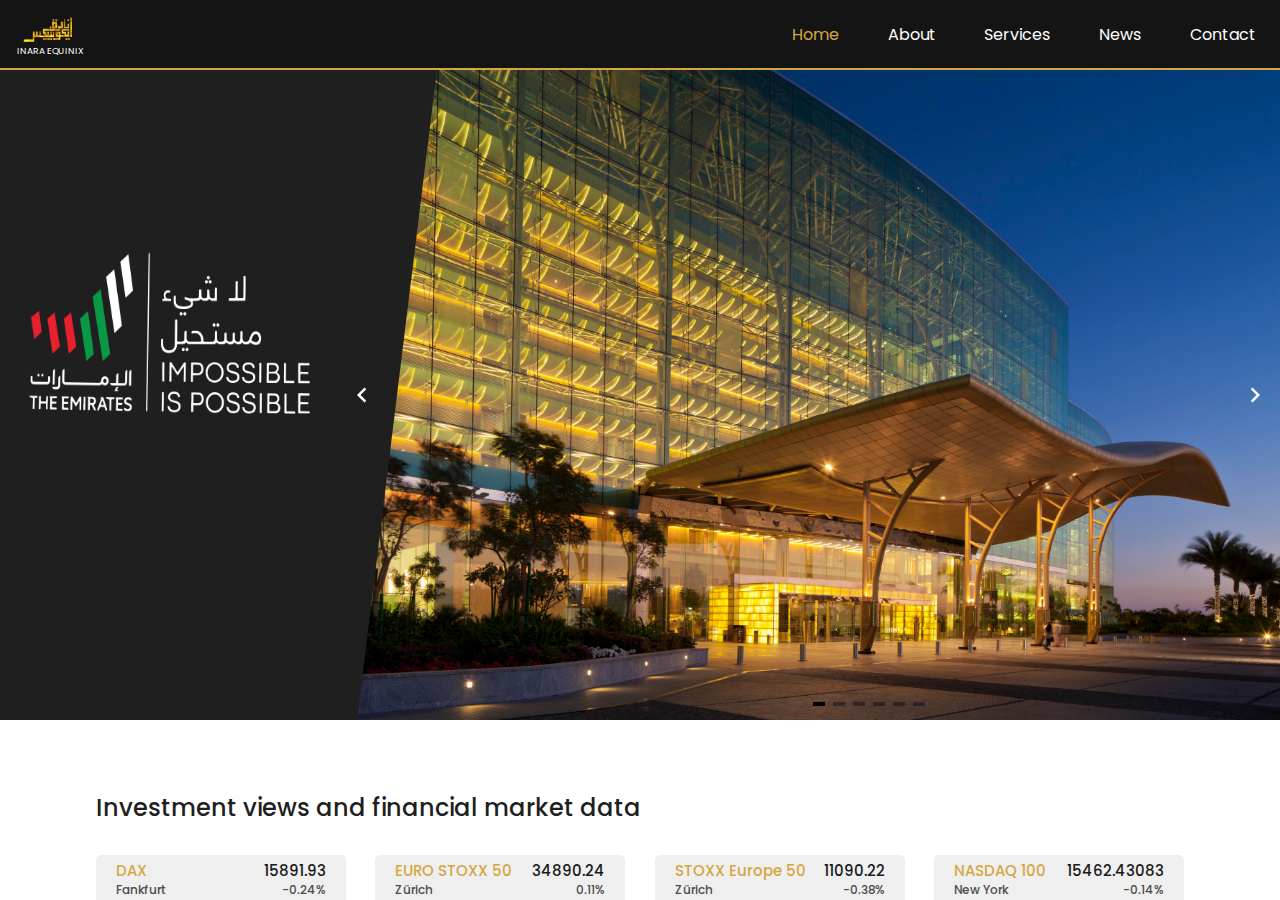
==== commit 042b6c9a: "Add files via upload" ====
--- a/index.html
+++ b/index.html
@@ -2,28 +2,28 @@
 <html >
 <head><meta charset="utf-8">
 <meta name="viewport" content="width=device-width, initial-scale=1">
+<script src="https://s3.tradingview.com/tv.js"></script>
 <link rel="preload" as="fetch" crossorigin="anonymous" href="/_payload.json">
 <style>nav[data-v-1e0d6981]{background:#141414;border-bottom:2px solid #d4a742;color:#fff;height:70px;justify-content:space-between;position:fixed;top:0;width:100%;z-index:20}nav[data-v-1e0d6981],nav .logo[data-v-1e0d6981]{align-items:center;display:flex}nav .logo[data-v-1e0d6981]{cursor:pointer;flex-direction:column;height:100%;justify-content:flex-start;padding-top:10px;width:100px}nav .logo img[data-v-1e0d6981]{height:60%}nav .logo p[data-v-1e0d6981]{font-size:9px}nav .nav-items[data-v-1e0d6981]{align-items:center;display:flex;height:100%;justify-content:space-around;width:40%}nav .nav-items a[data-v-1e0d6981]{color:#fff;text-decoration:none}nav .nav-items .router-link-active[data-v-1e0d6981]{color:#d4a742}nav .ham[data-v-1e0d6981]{display:none}@media only screen and (max-width:768px){nav[data-v-1e0d6981]{background:#141414;border-bottom:2px solid #d4a742;border-top:2px solid #141414;color:#fff;height:70px;justify-content:space-between;position:fixed;top:0;width:100%;z-index:20}nav[data-v-1e0d6981],nav .logo[data-v-1e0d6981]{align-items:center;display:flex}nav .logo[data-v-1e0d6981]{flex-direction:column;height:100%;justify-content:flex-start;padding-top:10px;width:100px}nav .logo img[data-v-1e0d6981]{height:60%}nav .logo p[data-v-1e0d6981]{font-size:9px}nav .ham[data-v-1e0d6981]{align-items:center;display:flex;height:100%;justify-content:flex-end;margin:0 20px;width:40%}nav .ham .icon[data-v-1e0d6981]{color:#d4d4d4;height:30px;width:30px}nav .nav-items[data-v-1e0d6981]{align-items:center;background:#141414;display:flex;flex-direction:column;height:400px;justify-content:space-around;position:fixed;top:-400px;transition:top .5s ease-in-out;width:100%;z-index:-1}nav .nav-items a[data-v-1e0d6981]{color:#fff;text-decoration:none}nav .nav-items .router-link-active[data-v-1e0d6981]{color:#d4a742}nav .open[data-v-1e0d6981]{border-bottom:2px solid #d4a742;top:70px}.nav-open[data-v-1e0d6981]{border-bottom:0}}</style>
-<style>footer[data-v-8ead4ac0]{background:#111;color:#fff;display:flex;flex-direction:column;height:300px;padding-top:20px}footer .footer-data[data-v-8ead4ac0]{color:#bebebe;display:flex;height:100%;justify-content:space-around;padding:10px 30px 0}footer .footer-data h3[data-v-8ead4ac0]{color:#d4a742;font-size:16px;font-weight:500;margin-bottom:10px;text-transform:uppercase}footer .footer-data a[data-v-8ead4ac0]{color:#bebebe;font-size:14px;font-weight:200;margin-bottom:10px;text-decoration:none}footer .footer-data a[data-v-8ead4ac0]:hover{color:#fff}footer .footer-data .info[data-v-8ead4ac0]{width:35%}footer .footer-data .info .imges img[data-v-8ead4ac0]{height:60px;margin-right:10px}footer .footer-data .info h3[data-v-8ead4ac0]{color:#ececec;margin-top:10px;position:relative}footer .footer-data .info h3[data-v-8ead4ac0]:before{background-color:#b48a28;bottom:-5px;box-sizing:border-box;content:"";height:2px;left:0;position:absolute;width:50px}footer .footer-data .info p[data-v-8ead4ac0]{font-size:14px;font-weight:200}footer .footer-data .info .p-logo[data-v-8ead4ac0]{color:#ececec;font-size:10px;font-weight:200;width:100px}footer .footer-data .services[data-v-8ead4ac0]{display:flex;flex-direction:column;width:20%}footer .footer-data .services h3[data-v-8ead4ac0]{color:#ececec;position:relative}footer .footer-data .services h3[data-v-8ead4ac0]:before{background-color:#b48a28;bottom:-5px;box-sizing:border-box;content:"";height:2px;left:0;position:absolute;width:50px}footer .footer-data .services p[data-v-8ead4ac0]{font-size:14px;font-weight:200}footer .footer-data .services .socials[data-v-8ead4ac0]{display:flex;justify-content:space-between;margin-top:20px;width:150px}footer .footer-data .services .socials .icon[data-v-8ead4ac0]{color:#bebebe;font-size:22px;margin-right:10px}footer .footer-data .services .socials .icon[data-v-8ead4ac0]:hover{color:#fff}footer .footer-bottom[data-v-8ead4ac0]{background:#111;border-top:2px solid #383838;font-size:14px;font-weight:200;padding:20px 0;text-align:center}main[data-v-8ead4ac0]{padding-top:70px}@media only screen and (max-width:768px){footer[data-v-8ead4ac0]{height:auto}footer .footer-data[data-v-8ead4ac0]{padding:0 10px}footer .footer-data[data-v-8ead4ac0],footer .footer-data .info[data-v-8ead4ac0]{align-items:flex-start;flex-direction:column;justify-content:center}footer .footer-data .info[data-v-8ead4ac0]{display:flex;margin-bottom:20px;text-align:left;width:100%}footer .footer-data .info img[data-v-8ead4ac0]{margin-bottom:10px}footer .footer-data .services[data-v-8ead4ac0]{align-items:flex-start;border-left:2px solid #d4a742;display:flex;flex-direction:column;margin-bottom:20px;padding-left:20px;text-align:center}footer .footer-data .services[data-v-8ead4ac0],footer .footer-data .services .socials[data-v-8ead4ac0]{justify-content:center;width:100%}}</style>
+<style>footer[data-v-691b6efa]{background:#111;color:#fff;display:flex;flex-direction:column;height:300px;padding-top:20px}footer .footer-data[data-v-691b6efa]{color:#bebebe;display:flex;height:100%;justify-content:space-around;padding:10px 30px}footer .footer-data h3[data-v-691b6efa]{color:#d4a742;font-size:16px;font-weight:500;margin-bottom:10px;text-transform:uppercase}footer .footer-data a[data-v-691b6efa]{color:#bebebe;font-size:14px;font-weight:200;margin-bottom:10px;text-decoration:none}footer .footer-data a[data-v-691b6efa]:hover{color:#fff}footer .footer-data .info[data-v-691b6efa]{width:35%}footer .footer-data .info .imges img[data-v-691b6efa]{height:60px;margin-right:10px}footer .footer-data .info h3[data-v-691b6efa]{color:#ececec;margin-top:10px;position:relative}footer .footer-data .info h3[data-v-691b6efa]:before{background-color:#b48a28;bottom:-5px;box-sizing:border-box;content:"";height:2px;left:0;position:absolute;width:50px}footer .footer-data .info p[data-v-691b6efa]{font-size:14px;font-weight:200}footer .footer-data .info .p-logo[data-v-691b6efa]{color:#ececec;font-size:10px;font-weight:200;width:100px}footer .footer-data .services[data-v-691b6efa]{display:flex;flex-direction:column;width:20%}footer .footer-data .services h3[data-v-691b6efa]{color:#ececec;position:relative}footer .footer-data .services h3[data-v-691b6efa]:before{background-color:#b48a28;bottom:-5px;box-sizing:border-box;content:"";height:2px;left:0;position:absolute;width:50px}footer .footer-data .services p[data-v-691b6efa]{font-size:14px;font-weight:200}footer .footer-data .services .socials[data-v-691b6efa]{display:flex;justify-content:space-between;margin-top:20px;width:150px}footer .footer-data .services .socials .icon[data-v-691b6efa]{color:#bebebe;font-size:22px;margin-right:10px}footer .footer-data .services .socials .icon[data-v-691b6efa]:hover{color:#fff}footer .footer-bottom[data-v-691b6efa]{background:#111;border-top:2px solid #383838;font-size:14px;font-weight:200;padding:20px 0;text-align:center}footer .footer-bottom p[data-v-691b6efa],footer .footer-bottom p .icon[data-v-691b6efa]{align-items:center;display:flex;justify-content:center}footer .footer-bottom p .icon[data-v-691b6efa]{margin:0 10px}main[data-v-691b6efa]{padding-top:70px}@media only screen and (max-width:768px){footer[data-v-691b6efa]{height:auto}footer .footer-data[data-v-691b6efa]{padding:0 10px}footer .footer-data[data-v-691b6efa],footer .footer-data .info[data-v-691b6efa]{align-items:flex-start;flex-direction:column;justify-content:center}footer .footer-data .info[data-v-691b6efa]{display:flex;margin-bottom:20px;text-align:left;width:100%}footer .footer-data .info img[data-v-691b6efa]{margin-bottom:10px}footer .footer-data .services[data-v-691b6efa]{align-items:flex-start;border-left:2px solid #d4a742;display:flex;flex-direction:column;margin-bottom:20px;padding-left:20px;text-align:center}footer .footer-data .services[data-v-691b6efa],footer .footer-data .services .socials[data-v-691b6efa]{justify-content:center;width:100%}}</style>
 <style>.icon[data-v-9c34c54e]{display:inline-block;vertical-align:middle}</style>
 <style>.iv-card[data-v-434cd1a7]{background:#efefef;border-radius:5px;height:50px;margin-top:10px;min-width:200px;padding:5px 10px;width:100%}.iv-card .value[data-v-434cd1a7]{align-items:center;display:flex;height:50%;justify-content:space-between;padding:0 10px;width:100%}.iv-card .value p[data-v-434cd1a7]{color:#1a1a1a;font-size:15px;font-weight:500}.iv-card .value .name[data-v-434cd1a7]{color:#d4a742}.iv-card .small[data-v-434cd1a7]{align-items:center;display:flex;height:50%;justify-content:space-between;padding:0 10px;width:100%}.iv-card .small p[data-v-434cd1a7]{color:#4b4b4b;font-size:12px;font-weight:500}</style>
-<style>.main-img[data-v-e49664ad]{height:650px;justify-content:center;overflow:hidden;width:100%}.main-img[data-v-e49664ad],.main-img .static[data-v-e49664ad]{align-items:center;display:flex;position:relative}.main-img .static[data-v-e49664ad]{background:#1f1f1f;color:#fff;font-size:50px;font-weight:700;height:100%;padding-left:20px;text-align:left;top:0;width:350px;z-index:2;z-index:5}.main-img .static[data-v-e49664ad]:after{background:#1f1f1f;content:"";height:100%;position:absolute;right:-60px;top:0;transform:skew(-7deg);width:100px;z-index:-1}.main-img .slides[data-v-e49664ad]{height:100%;position:relative;width:calc(100% - 300px)}.main-img .slides img[data-v-e49664ad]{height:100%;-o-object-fit:cover;object-fit:cover;position:absolute;top:0;width:100%;z-index:0}.main-img .carousel[data-v-e49664ad]{position:relative}.main-img .carousel[data-v-e49664ad],.main-img .carousel .carousel__item[data-v-e49664ad],.main-img .carousel .carousel__slide[data-v-e49664ad],.main-img .carousel .carousel__track[data-v-e49664ad],.main-img .carousel .carousel__viewport[data-v-e49664ad]{height:100%;width:100%}.main-img .carousel__item[data-v-e49664ad]{align-items:center;background-color:var(--vc-clr-primary);border-radius:8px;color:var(--vc-clr-white);display:flex;font-size:20px;height:100%;justify-content:center;min-height:630px;width:100%}.main-img .carousel__slide[data-v-e49664ad]{padding:10px}.main-img .carousel__next[data-v-e49664ad],.main-img .carousel__prev[data-v-e49664ad]{border:5px solid #fff;box-sizing:content-box}.main-img .carousel__prev[data-v-e49664ad]{z-index:5}.main-img .carousel__pagination[data-v-e49664ad]{align-items:center;bottom:10px;display:flex;justify-content:center;left:50%;margin-top:20px;position:absolute;z-index:3}.main-img .carousel__pagination .carousel__pagination-item .carousel__pagination-button[data-v-e49664ad]{background:#fff;border-radius:50%;cursor:pointer;height:10px;margin:0 5px;width:10px}.main-img .carousel__pagination .carousel__pagination-item .carousel__pagination-button[data-v-e49664ad]:after{background-color:#fff}.news[data-v-e49664ad]{align-items:center;display:flex;flex-direction:column;justify-content:center;margin:70px 0;width:100%}.news h2[data-v-e49664ad]{color:#1f1f1f;font-size:24px;font-weight:500;margin-bottom:20px;width:85%}.news .cards[data-v-e49664ad]{justify-content:space-between;width:85%}.news .cards[data-v-e49664ad],.news .cards .col[data-v-e49664ad]{align-items:center;display:flex}.news .cards .col[data-v-e49664ad]{flex-direction:column;justify-content:center;min-width:250px}.news .cards .col[data-v-e49664ad]:first-child{align-items:flex-start}.news .cards .col[data-v-e49664ad]:nth-child(4){align-items:flex-end}.why[data-v-e49664ad]{align-items:center;background:#1f1f1f;display:flex;flex-direction:column;height:550px;justify-content:center;padding:30px 0 40px;width:100%}.why h2[data-v-e49664ad]{color:#fff;font-size:24px;font-weight:500;margin-bottom:20px;width:85%}.why .feats[data-v-e49664ad]{align-items:center;display:flex;justify-content:space-around;width:80%}.why .feats .feat[data-v-e49664ad]{background:#303030;border-radius:150px;flex-direction:column;height:300px;width:300px}.why .feats .feat[data-v-e49664ad],.why .feats .feat .icon[data-v-e49664ad]{align-items:center;display:flex;justify-content:center}.why .feats .feat .icon[data-v-e49664ad]{border-radius:20px;color:#fff;height:70px;margin:20px auto 0;width:70px}.why .feats .feat h3[data-v-e49664ad]{color:#d4a742;font-size:20px;font-weight:500;text-align:center;width:90%}.why .feats .feat p[data-v-e49664ad]{color:#b4b4b4;font-size:14px;font-weight:300;text-align:center;width:70%}.offerings[data-v-e49664ad]{align-items:center;background:#fff;display:flex;flex-direction:column;height:1150px;justify-content:center;padding:50px 0;width:100%}.offerings h2[data-v-e49664ad]{color:#1f1f1f;font-size:24px;font-weight:500;margin-bottom:20px;width:85%}.offerings .row[data-v-e49664ad]{height:300px;margin:10px 0;width:80%}.offerings .row[data-v-e49664ad],.offerings .row .text[data-v-e49664ad]{align-items:center;display:flex;justify-content:center}.offerings .row .text[data-v-e49664ad]{flex-direction:column;height:100%;padding:0 20px;width:50%}.offerings .row .text p[data-v-e49664ad]{color:#d4a742;font-size:14px;font-weight:500;margin-bottom:10px;width:100%}.offerings .row .text h2[data-v-e49664ad]{color:#1f1f1f;font-size:24px;font-weight:500;margin-bottom:10px;width:100%}.offerings .row .text span[data-v-e49664ad]{color:#616161;font-size:16px;font-weight:300;width:100%}.offerings .row .img[data-v-e49664ad]{border-radius:20px;height:100%;overflow:hidden;width:50%}.offerings .row .img img[data-v-e49664ad]{height:100%;-o-object-fit:cover;object-fit:cover;width:100%}.newsletter[data-v-e49664ad]{align-items:center;background:#1f1f1f;display:flex;flex-direction:column;height:300px;justify-content:center;width:100%}.newsletter h2[data-v-e49664ad]{color:#fff;font-size:24px;font-weight:500;margin-bottom:20px;width:85%}.newsletter .form[data-v-e49664ad]{align-items:center;display:flex;height:50px;justify-content:center;width:85%}.newsletter .form input[data-v-e49664ad]{border:none;border-radius:5px 0 0 5px;color:#616161;padding:0 20px;width:70%}.newsletter .form button[data-v-e49664ad],.newsletter .form input[data-v-e49664ad]{font-size:14px;font-weight:300;height:100%;outline:none}.newsletter .form button[data-v-e49664ad]{background:#d4a742;border:none;border-radius:0 5px 5px 0;color:#fff;cursor:pointer;width:30%}.recent-news[data-v-e49664ad]{align-items:center;background:#fff;display:flex;flex-direction:column;height:auto;justify-content:center;padding:20px 0;scroll-snap-align:center;scroll-snap-type:x mandatory;width:100%}.recent-news h2[data-v-e49664ad]{color:#1f1f1f;font-size:24px;font-weight:500;margin-bottom:20px;width:85%}.recent-news .row[data-v-e49664ad]{display:flex;margin:0 20px;overflow-x:auto;scroll-snap-type:x mandatory;width:85%}.recent-news .row .news-card[data-v-e49664ad]{margin-left:0;scroll-snap-align:center;width:400px}.recent-news[data-v-e49664ad] ::-webkit-scrollbar{height:10px}.recent-news[data-v-e49664ad] ::-webkit-scrollbar-track{background:#f1f1f1}.recent-news[data-v-e49664ad] ::-webkit-scrollbar-thumb{background:#888;border-radius:10px}.mission[data-v-e49664ad]{background:#141414;justify-content:space-between;padding:50px 5%}.mission[data-v-e49664ad],.mission .col[data-v-e49664ad]{align-items:center;display:flex}.mission .col[data-v-e49664ad]{flex-direction:column;justify-content:center;width:45%}.mission .col h3[data-v-e49664ad]{color:#8d670e;font-size:24px;font-weight:500;margin-bottom:10px;padding:10px;width:100%}.mission .col p[data-v-e49664ad]{color:#d4d4d4;font-size:16px;font-weight:300;padding:0 10px;width:100%}.mission .col .row[data-v-e49664ad]{align-items:center;display:flex;justify-content:space-between;margin-top:10px;width:90%}.mission .col .row img[data-v-e49664ad]{height:200px;-o-object-fit:cover;object-fit:cover;padding:10px;width:50%}.mission .col .row-f[data-v-e49664ad]{align-items:center;display:flex;justify-content:center;margin-top:10px;width:90%}.mission .col .row-f img[data-v-e49664ad]{height:200px;-o-object-fit:cover;object-fit:cover;padding:0 10px;width:100%}.charts[data-v-e49664ad]{justify-content:space-around;margin-top:30px}.charts[data-v-e49664ad],.services[data-v-e49664ad]{align-items:center;display:flex}.services[data-v-e49664ad]{background:#141414;color:#fff;flex-direction:column;padding:40px 0;width:100%}.services h2[data-v-e49664ad]{color:#d4d4d4;font-size:24px;font-weight:500;margin-bottom:20px;width:85%}.services .accordion[data-v-e49664ad]{align-items:center;display:flex;flex-direction:column;justify-content:center;margin:0 auto;padding-bottom:40px;width:85%}.services .accordion .service[data-v-e49664ad]{border-bottom:2px solid #494949;height:50px;transition:.3s;width:100%}.services .accordion .service .title[data-v-e49664ad]{align-items:center;display:flex;font-size:18px;justify-content:space-between;width:100%}.services .accordion .service .title p[data-v-e49664ad]{padding:10px 0}.services .accordion .service .title .icon[data-v-e49664ad]{color:#c2c2c2;height:24px;transition:.3s;width:24px}.services .accordion .service .content[data-v-e49664ad]{height:0;overflow:hidden;transition:.3s;width:100%}.services .accordion .service .content p[data-v-e49664ad]{color:#bebebe;font-size:14px;font-weight:200;padding:10px 0;text-align:left}.services .accordion .expanded[data-v-e49664ad]{height:auto;padding-bottom:30px}.services .accordion .expanded .title p[data-v-e49664ad]{color:#d4a742}.services .accordion .expanded .title .icon[data-v-e49664ad]{transform:rotate(180deg)}.services .accordion .expanded .content[data-v-e49664ad]{height:auto}.services .accordion .expanded .content .sub-title[data-v-e49664ad]{font-size:18px;font-weight:600}.services .accordion .expanded .content span[data-v-e49664ad]{color:#acacac;font-size:14px;font-weight:200!important}@media only screen and (max-width:768px){.services .accordion[data-v-e49664ad],.services .accordion .expanded[data-v-e49664ad]{height:auto}.charts[data-v-e49664ad]{flex-direction:column}.main-img[data-v-e49664ad]{height:400px;position:relative}.main-img .static[data-v-e49664ad]{bottom:0;font-size:18px;height:100px;left:0;position:absolute;top:auto;width:200px}.main-img .static[data-v-e49664ad]:after{height:0;width:0}.main-img .slides[data-v-e49664ad]{width:100%}.news .cards[data-v-e49664ad]{flex-direction:column}.news .cards .col[data-v-e49664ad]{margin:10px 0;width:80%}.why[data-v-e49664ad]{height:auto}.why .feats[data-v-e49664ad]{flex-direction:column}.why .feats .feat[data-v-e49664ad]{border-radius:10px;margin:10px 0}.offerings[data-v-e49664ad]{height:auto}.offerings .row[data-v-e49664ad]{background:#f1f1f1;border-radius:10px;box-sizing:content-box;flex-direction:column;height:auto;padding:10px}.offerings .row .text[data-v-e49664ad]{height:auto;padding:20px 0;width:100%}.offerings .row .text h2[data-v-e49664ad],.offerings .row .text p[data-v-e49664ad],.offerings .row .text span[data-v-e49664ad]{margin-bottom:5px}.offerings .row .img[data-v-e49664ad]{border-radius:5px;height:300px;width:100%}.offerings .row .img img[data-v-e49664ad]{height:100%;width:auto}.offerings .row[data-v-e49664ad]:nth-child(odd){flex-direction:column-reverse}.offerings .row:nth-child(odd) .text[data-v-e49664ad]{margin-bottom:10px}.recent-news[data-v-e49664ad]{height:auto}.recent-news .row .col .news-card[data-v-e49664ad]{width:calc(100vw - 40px)}.mission[data-v-e49664ad]{flex-direction:column}.mission .col[data-v-e49664ad]{margin-bottom:20px;text-align:center;width:100%!important}}</style>
-<style>@import url("https://fonts.googleapis.com/css2?family=Poppins:wght@300;400;500;600;700&display=swap");*{box-sizing:border-box;font-family:Poppins;margin:0;padding:0}* ::-webkit-scrollbar{width:5px}* ::-webkit-scrollbar-thumb{background:#202020;border-radius:5px}* ::-webkit-scrollbar-track{background:#141414}#__nuxt,body,html{height:100%;overflow-x:hidden}.carousel__icon{fill:#fff!important;z-index:5}.carousel__prev{z-index:5}</style>
+<style>.main-img[data-v-a52bcce8]{display:flex;height:650px;overflow:hidden;position:relative;width:100%}.main-img .static[data-v-a52bcce8]{background:#1f1f1f;color:#fff;display:flex;font-size:50px;font-weight:700;height:100%;padding-left:20px;position:relative;text-align:left;top:0;width:350px;z-index:2;z-index:5}.main-img .static[data-v-a52bcce8]:after{background:#1f1f1f;content:"";height:100%;position:absolute;right:-60px;top:0;transform:skew(-7deg);width:100px;z-index:-1}.main-img .slides[data-v-a52bcce8]{height:100%;position:relative;width:calc(100% - 300px)}.main-img .slides img[data-v-a52bcce8]{height:100%;-o-object-fit:cover;object-fit:cover;position:absolute;top:0;width:100%;z-index:0}.main-img .carousel[data-v-a52bcce8]{position:relative}.main-img .carousel[data-v-a52bcce8],.main-img .carousel .carousel__item[data-v-a52bcce8],.main-img .carousel .carousel__slide[data-v-a52bcce8],.main-img .carousel .carousel__track[data-v-a52bcce8],.main-img .carousel .carousel__viewport[data-v-a52bcce8]{height:100%;width:100%}.main-img .carousel__item[data-v-a52bcce8]{align-items:center;background-color:var(--vc-clr-primary);border-radius:8px;color:var(--vc-clr-white);display:flex;font-size:20px;height:100%;justify-content:center;min-height:630px;width:100%}.main-img .carousel__slide[data-v-a52bcce8]{padding:10px}.main-img .carousel__next[data-v-a52bcce8],.main-img .carousel__prev[data-v-a52bcce8]{border:5px solid #fff;box-sizing:content-box}.main-img .carousel__prev[data-v-a52bcce8]{z-index:5}.main-img .carousel__pagination[data-v-a52bcce8]{align-items:center;bottom:10px;display:flex;justify-content:center;left:50%;margin-top:20px;position:absolute;z-index:3}.main-img .carousel__pagination .carousel__pagination-item .carousel__pagination-button[data-v-a52bcce8]{background:#fff;border-radius:50%;cursor:pointer;height:10px;margin:0 5px;width:10px}.main-img .carousel__pagination .carousel__pagination-item .carousel__pagination-button[data-v-a52bcce8]:after{background-color:#fff}.news[data-v-a52bcce8]{align-items:center;display:flex;flex-direction:column;justify-content:center;margin:70px 0;width:100%}.news h2[data-v-a52bcce8]{color:#1f1f1f;font-size:24px;font-weight:500;margin-bottom:20px;width:85%}.news .cards[data-v-a52bcce8]{justify-content:space-between;width:85%}.news .cards[data-v-a52bcce8],.news .cards .col[data-v-a52bcce8]{align-items:center;display:flex}.news .cards .col[data-v-a52bcce8]{flex-direction:column;justify-content:center;min-width:250px}.news .cards .col[data-v-a52bcce8]:first-child{align-items:flex-start}.news .cards .col[data-v-a52bcce8]:nth-child(4){align-items:flex-end}.why[data-v-a52bcce8]{align-items:center;background:#1f1f1f;display:flex;flex-direction:column;height:550px;justify-content:center;padding:30px 0 40px;width:100%}.why h2[data-v-a52bcce8]{color:#fff;font-size:24px;font-weight:500;margin-bottom:20px;width:85%}.why .feats[data-v-a52bcce8]{align-items:center;display:flex;justify-content:space-around;width:80%}.why .feats .feat[data-v-a52bcce8]{background:#303030;border-radius:10px;flex-direction:column;height:300px;width:300px}.why .feats .feat[data-v-a52bcce8],.why .feats .feat .icon[data-v-a52bcce8]{align-items:center;display:flex;justify-content:center}.why .feats .feat .icon[data-v-a52bcce8]{border-radius:20px;color:#fff;height:70px;margin:20px auto 0;width:70px}.why .feats .feat h3[data-v-a52bcce8]{color:#d4a742;font-size:20px;font-weight:500;text-align:center;width:90%}.why .feats .feat p[data-v-a52bcce8]{color:#b4b4b4;font-size:14px;font-weight:300;text-align:center;width:70%}.offerings[data-v-a52bcce8]{align-items:center;background:#fff;display:flex;flex-direction:column;height:1150px;justify-content:center;padding:50px 0;width:100%}.offerings h2[data-v-a52bcce8]{color:#1f1f1f;font-size:24px;font-weight:500;margin-bottom:20px;width:85%}.offerings .row[data-v-a52bcce8]{height:300px;margin:10px 0;width:80%}.offerings .row[data-v-a52bcce8],.offerings .row .text[data-v-a52bcce8]{align-items:center;display:flex;justify-content:center}.offerings .row .text[data-v-a52bcce8]{flex-direction:column;height:100%;padding:0 20px;width:50%}.offerings .row .text p[data-v-a52bcce8]{color:#d4a742;font-size:14px;font-weight:500;margin-bottom:10px;width:100%}.offerings .row .text h2[data-v-a52bcce8]{color:#1f1f1f;font-size:24px;font-weight:500;margin-bottom:10px;width:100%}.offerings .row .text span[data-v-a52bcce8]{color:#616161;font-size:16px;font-weight:300;width:100%}.offerings .row .img[data-v-a52bcce8]{border-radius:20px;height:100%;overflow:hidden;width:50%}.offerings .row .img img[data-v-a52bcce8]{height:100;-o-object-fit:cover;object-fit:cover;width:100%}.newsletter[data-v-a52bcce8]{align-items:center;background:#1f1f1f;display:flex;flex-direction:column;height:300px;justify-content:center;width:100%}.newsletter h2[data-v-a52bcce8]{color:#fff;font-size:24px;font-weight:500;margin-bottom:20px;width:85%}.newsletter .form[data-v-a52bcce8]{align-items:center;display:flex;height:50px;justify-content:center;width:85%}.newsletter .form input[data-v-a52bcce8]{border:none;border-radius:5px 0 0 5px;color:#616161;padding:0 20px;width:70%}.newsletter .form button[data-v-a52bcce8],.newsletter .form input[data-v-a52bcce8]{font-size:14px;font-weight:300;height:100%;outline:none}.newsletter .form button[data-v-a52bcce8]{background:#d4a742;border:none;border-radius:0 5px 5px 0;color:#fff;cursor:pointer;width:30%}.recent-news[data-v-a52bcce8]{align-items:center;background:#fff;display:flex;flex-direction:column;height:auto;justify-content:center;padding:20px 0;scroll-snap-align:center;scroll-snap-type:x mandatory;width:100%}.recent-news h2[data-v-a52bcce8]{color:#1f1f1f;font-size:24px;font-weight:500;margin-bottom:20px;width:85%}.recent-news .row[data-v-a52bcce8]{display:flex;margin:0 20px;overflow-x:auto;scroll-snap-type:x mandatory;width:85%}.recent-news .row .news-card[data-v-a52bcce8]{margin-left:0;scroll-snap-align:center;width:400px}.recent-news[data-v-a52bcce8] ::-webkit-scrollbar{height:10px}.recent-news[data-v-a52bcce8] ::-webkit-scrollbar-track{background:#f1f1f1}.recent-news[data-v-a52bcce8] ::-webkit-scrollbar-thumb{background:#888;border-radius:10px}.mission[data-v-a52bcce8]{background:#141414;justify-content:space-between;padding:50px 5%}.mission[data-v-a52bcce8],.mission .col[data-v-a52bcce8]{align-items:center;display:flex}.mission .col[data-v-a52bcce8]{flex-direction:column;justify-content:center;width:45%}.mission .col h3[data-v-a52bcce8]{color:#8d670e;font-size:24px;font-weight:500;margin-bottom:10px;padding:10px;width:100%}.mission .col p[data-v-a52bcce8]{color:#d4d4d4;font-size:16px;font-weight:300;padding:0 10px;width:100%}.mission .col .row[data-v-a52bcce8]{align-items:center;display:flex;justify-content:space-between;margin-top:10px;width:90%}.mission .col .row img[data-v-a52bcce8]{height:200px;-o-object-fit:cover;object-fit:cover;padding:10px;width:50%}.mission .col .row-f[data-v-a52bcce8]{align-items:center;display:flex;justify-content:center;margin-top:10px;width:90%}.mission .col .row-f img[data-v-a52bcce8]{height:200px;-o-object-fit:cover;object-fit:cover;padding:0 10px;width:100%}.charts[data-v-a52bcce8]{justify-content:space-around;margin-top:30px}.charts[data-v-a52bcce8],.services[data-v-a52bcce8]{align-items:center;display:flex}.services[data-v-a52bcce8]{background:#141414;color:#fff;flex-direction:column;padding:40px 0;width:100%}.services h2[data-v-a52bcce8]{color:#d4d4d4;font-size:24px;font-weight:500;margin-bottom:20px;width:85%}.services .accordion[data-v-a52bcce8]{align-items:center;display:flex;flex-direction:column;justify-content:center;margin:0 auto;padding-bottom:40px;width:85%}.services .accordion .service[data-v-a52bcce8]{border-bottom:2px solid #494949;height:50px;transition:.3s;width:100%}.services .accordion .service .title[data-v-a52bcce8]{align-items:center;display:flex;font-size:18px;justify-content:space-between;width:100%}.services .accordion .service .title p[data-v-a52bcce8]{padding:10px 0}.services .accordion .service .title .icon[data-v-a52bcce8]{color:#c2c2c2;height:24px;transition:.3s;width:24px}.services .accordion .service .content[data-v-a52bcce8]{height:0;overflow:hidden;transition:.3s;width:100%}.services .accordion .service .content p[data-v-a52bcce8]{color:#bebebe;font-size:14px;font-weight:200;padding:10px 0;text-align:left}.services .accordion .expanded[data-v-a52bcce8]{height:auto;padding-bottom:30px}.services .accordion .expanded .title p[data-v-a52bcce8]{color:#d4a742}.services .accordion .expanded .title .icon[data-v-a52bcce8]{transform:rotate(180deg)}.services .accordion .expanded .content[data-v-a52bcce8]{height:auto}.services .accordion .expanded .content .sub-title[data-v-a52bcce8]{font-size:18px;font-weight:600}.services .accordion .expanded .content span[data-v-a52bcce8]{color:#acacac;font-size:14px;font-weight:200!important}@media only screen and (min-width:768px){#imgh[data-v-a52bcce8]{height:200px;margin-top:165px}}@media only screen and (max-width:768px){.services .accordion[data-v-a52bcce8],.services .accordion .expanded[data-v-a52bcce8]{height:auto}}@media only screen and (max-width:1192px){.why[data-v-a52bcce8]{height:auto}.why .feats[data-v-a52bcce8]{flex-direction:column}.why .feats .feat[data-v-a52bcce8]{border-radius:10px;margin:10px 0}}@media only screen and (max-width:768px){.charts[data-v-a52bcce8]{flex-direction:column}.main-img[data-v-a52bcce8]{height:300px;position:relative}.main-img .static[data-v-a52bcce8]{bottom:0;font-size:18px;height:100px;left:0;position:absolute;top:auto;width:200px}.main-img .static[data-v-a52bcce8]:after{height:0;width:0}.main-img .static #imgh[data-v-a52bcce8]{max-width:160px}.main-img .slides[data-v-a52bcce8]{width:100%}.main-img .carousel[data-v-a52bcce8]{position:relative;width:100%}.main-img .carousel__item[data-v-a52bcce8]{align-items:center;background-color:var(--vc-clr-primary);border-radius:8px;color:var(--vc-clr-white);display:flex;font-size:20px;height:100%;justify-content:center;width:100%}.main-img .carousel__slide[data-v-a52bcce8]{padding:10px}.main-img .carousel__next[data-v-a52bcce8],.main-img .carousel__prev[data-v-a52bcce8]{border:5px solid #fff;box-sizing:content-box}.main-img .carousel__prev[data-v-a52bcce8]{z-index:5}.main-img .carousel__pagination[data-v-a52bcce8]{align-items:center;bottom:10px;display:flex;justify-content:center;left:50%;margin-top:20px;position:absolute;z-index:3}.main-img .carousel__pagination .carousel__pagination-item .carousel__pagination-button[data-v-a52bcce8]{background:#fff;border-radius:50%;cursor:pointer;height:10px;margin:0 5px;width:10px}.main-img .carousel__pagination .carousel__pagination-item .carousel__pagination-button[data-v-a52bcce8]:after{background-color:#fff}.news .cards[data-v-a52bcce8]{flex-direction:column}.news .cards .col[data-v-a52bcce8]{margin:10px 0;width:80%}.why[data-v-a52bcce8]{height:auto}.why .feats[data-v-a52bcce8]{flex-direction:column}.why .feats .feat[data-v-a52bcce8]{border-radius:10px;margin:10px 0}.offerings[data-v-a52bcce8]{height:auto}.offerings .row[data-v-a52bcce8]{background:#f1f1f1;border-radius:10px;box-sizing:content-box;flex-direction:column;height:auto;padding:10px}.offerings .row .text[data-v-a52bcce8]{height:auto;padding:20px 0;width:100%}.offerings .row .text h2[data-v-a52bcce8],.offerings .row .text p[data-v-a52bcce8],.offerings .row .text span[data-v-a52bcce8]{margin-bottom:5px}.offerings .row .img[data-v-a52bcce8]{border-radius:5px}.offerings .row .img[data-v-a52bcce8],.offerings .row .img img[data-v-a52bcce8]{height:auto;width:100%}.offerings .row[data-v-a52bcce8]:nth-child(odd){flex-direction:column-reverse}.offerings .row:nth-child(odd) .text[data-v-a52bcce8]{margin-bottom:10px}.recent-news[data-v-a52bcce8]{height:auto}.recent-news .row[data-v-a52bcce8]{overflow-y:hidden}.recent-news .row .col .news-card[data-v-a52bcce8]{width:calc(100vw - 40px)}.mission[data-v-a52bcce8]{flex-direction:column}.mission .col[data-v-a52bcce8]{margin-bottom:20px;text-align:center;width:100%!important}}</style>
+<style>@import url("https://fonts.googleapis.com/css2?family=Poppins:wght@300;400;500;600;700&display=swap");*{box-sizing:border-box;font-family:Poppins;margin:0;padding:0}* ::-webkit-scrollbar{width:5px}* ::-webkit-scrollbar-thumb{background:#202020;border-radius:5px}* ::-webkit-scrollbar-track{background:#141414}#__nuxt,body,html{height:100%;overflow-x:hidden}.carousel__icon{fill:#fff!important;z-index:5}.carousel__prev{z-index:5}@media only screen and (max-width:768px){.carousel__track,.carousel__viewport{height:100%!important;width:100%!important}}</style>
 <style>:root{--vc-clr-primary:#000;--vc-clr-secondary:#090f207f;--vc-clr-white:#fff;--vc-icn-width:1.2em;--vc-nav-width:30px;--vc-nav-height:30px;--vc-nav-border-radius:0;--vc-nav-color:var(--vc-clr-primary);--vc-nav-color-hover:var(--vc-clr-secondary);--vc-nav-background:transparent;--vc-pgn-width:12px;--vc-pgn-height:4px;--vc-pgn-margin:4px;--vc-pgn-border-radius:0;--vc-pgn-background-color:var(--vc-clr-secondary);--vc-pgn-active-color:var(--vc-clr-primary)}.carousel__next,.carousel__prev{align-items:center;background:var(--vc-nav-background);border:0;border-radius:var(--vc-nav-border-radius);box-sizing:content-box;color:var(--vc-nav-color);cursor:pointer;display:flex;font-size:var(--vc-nav-height);height:var(--vc-nav-height);justify-content:center;margin:0 10px;padding:0;position:absolute;text-align:center;top:50%;transform:translateY(-50%);width:var(--vc-nav-width)}.carousel__next:hover,.carousel__prev:hover{color:var(--vc-nav-color-hover)}.carousel__next--disabled,.carousel__prev--disabled{cursor:not-allowed;opacity:.5}.carousel__prev{left:0}.carousel__next{right:0}.carousel--rtl .carousel__prev{left:auto;right:0}.carousel--rtl .carousel__next{left:0;right:auto}.carousel{box-sizing:border-box;overscroll-behavior:none;position:relative;text-align:center;touch-action:pan-y}.carousel.is-dragging{touch-action:none}.carousel *{box-sizing:border-box}.carousel__track{display:flex;padding:0!important;position:relative}.carousel__viewport{overflow:hidden}.carousel__sr-only{clip:rect(0,0,0,0);border:0;height:1px;margin:-1px;overflow:hidden;padding:0;position:absolute;width:1px}.carousel__icon{fill:currentColor;height:var(--vc-icn-width);width:var(--vc-icn-width)}.carousel__pagination{display:flex;justify-content:center;line-height:0;list-style:none;margin:10px 0 0}.carousel__pagination-button{background:transparent;border:0;cursor:pointer;display:block;margin:0;padding:var(--vc-pgn-margin)}.carousel__pagination-button:after{background-color:var(--vc-pgn-background-color);border-radius:var(--vc-pgn-border-radius);content:"";display:block;height:var(--vc-pgn-height);width:var(--vc-pgn-width)}.carousel__pagination-button--active:after,.carousel__pagination-button:hover:after{background-color:var(--vc-pgn-active-color)}.carousel__slide{align-items:center;display:flex;flex-shrink:0;justify-content:center;margin:0;position:relative;scroll-snap-stop:auto;transform:translateZ(0)}</style>
-<link rel="stylesheet" href="/_nuxt/NewsCard.bd543774.css">
-<link rel="modulepreload" as="script" crossorigin href="/_nuxt/entry.4b768343.js">
-<link rel="modulepreload" as="script" crossorigin href="/_nuxt/default.292104c6.js">
-<link rel="modulepreload" as="script" crossorigin href="/_nuxt/Icon.1a0ccd8a.js">
-<link rel="modulepreload" as="script" crossorigin href="/_nuxt/config.45884d2a.js">
-<link rel="modulepreload" as="script" crossorigin href="/_nuxt/nuxt-link.ff4f3416.js">
-<link rel="modulepreload" as="script" crossorigin href="/_nuxt/index.e20f51f4.js">
-<link rel="modulepreload" as="script" crossorigin href="/_nuxt/carousel.12d6c3a2.js">
-<link rel="modulepreload" as="script" crossorigin href="/_nuxt/NewsCard.b9a8c948.js">
-<link rel="modulepreload" as="script" crossorigin href="/_nuxt/mission2.9022f6db.js">
-<link rel="prefetch" as="script" crossorigin href="/_nuxt/scroll.c043c22a.js">
-<link rel="prefetch" as="script" crossorigin href="/_nuxt/error-404.5511db63.js">
-<link rel="prefetch" as="script" crossorigin href="/_nuxt/error-500.59956117.js">
-<script type="module" src="/_nuxt/entry.4b768343.js" crossorigin></script></head>
-<body ><div id="__nuxt"><!--[--><header data-v-8ead4ac0><nav class="" data-v-8ead4ac0 data-v-1e0d6981><div class="logo" data-v-1e0d6981><img src="/logo.png" alt="" data-v-1e0d6981><p data-v-1e0d6981>INARA EQUINIX</p></div><div class="nav-items" data-v-1e0d6981><a aria-current="page" href="/" class="router-link-active router-link-exact-active" data-v-1e0d6981>Home</a><a href="/about" class="" data-v-1e0d6981>About</a><a href="/services" class="" data-v-1e0d6981>Services</a><a href="/news" class="" data-v-1e0d6981>News</a><a href="/contact" class="" data-v-1e0d6981>Contact</a></div><div class="ham" data-v-1e0d6981><svg xmlns="http://www.w3.org/2000/svg" xmlns:xlink="http://www.w3.org/1999/xlink" aria-hidden="true" role="img" class="icon" data-v-1e0d6981 style="" width="1em" height="1em" viewBox="0 0 24 24" data-v-9c34c54e><rect width="18" height="2" x="3" y="11" fill="currentColor" rx=".95" ry=".95"/><rect width="18" height="2" x="3" y="16" fill="currentColor" rx=".95" ry=".95"/><rect width="18" height="2" x="3" y="6" fill="currentColor" rx=".95" ry=".95"/></svg></div></nav></header><main data-v-8ead4ac0><!--[--><!--[--><div class="main-img" data-v-e49664ad><div class="static" data-v-e49664ad>Your Assets, Our Strategy, Your Success.</div><div class="slides" data-v-e49664ad><section class="carousel" dir="ltr" aria-label="Gallery" tabindex="0" data-v-e49664ad><div class="carousel__viewport"><ol class="carousel__track" style="transform:translateX(0px);transition:0ms;margin:0 -0px;width:100%;"><li style="width:100%;" class="carousel__slide carousel__slide--clone" aria-hidden="true" data-v-e49664ad><div class="carousel__item" data-v-e49664ad><img src="/main.jpg" alt data-v-e49664ad></div></li><li style="width:100%;" class="carousel__slide carousel__slide--clone" aria-hidden="true" data-v-e49664ad><div class="carousel__item" data-v-e49664ad><img src="/dubai0.jpg" alt data-v-e49664ad></div></li><li style="width:100%;" class="carousel__slide carousel__slide--clone" aria-hidden="true" data-v-e49664ad><div class="carousel__item" data-v-e49664ad><img src="/dubai2.jpg" alt data-v-e49664ad></div></li><li style="width:100%;" class="carousel__slide carousel__slide--clone" aria-hidden="true" data-v-e49664ad><div class="carousel__item" data-v-e49664ad><img src="/dubai1.webp" alt data-v-e49664ad></div></li><li style="width:100%;" class="carousel__slide carousel__slide--clone" aria-hidden="true" data-v-e49664ad><div class="carousel__item" data-v-e49664ad><img src="/dubai2.jpeg" alt data-v-e49664ad></div></li><li style="width:100%;" class="carousel__slide carousel__slide--clone carousel__slide--prev" aria-hidden="true" data-v-e49664ad><div class="carousel__item" data-v-e49664ad><img src="/dubai4.png" alt data-v-e49664ad></div></li><li style="width:100%;" class="carousel__slide carousel__slide--visible carousel__slide--active" aria-hidden="false" data-v-e49664ad><div class="carousel__item" data-v-e49664ad><img src="/main.jpg" alt data-v-e49664ad></div></li><li style="width:100%;" class="carousel__slide carousel__slide--next" aria-hidden="true" data-v-e49664ad><div class="carousel__item" data-v-e49664ad><img src="/dubai0.jpg" alt data-v-e49664ad></div></li><li style="width:100%;" class="carousel__slide" aria-hidden="true" data-v-e49664ad><div class="carousel__item" data-v-e49664ad><img src="/dubai2.jpg" alt data-v-e49664ad></div></li><li style="width:100%;" class="carousel__slide" aria-hidden="true" data-v-e49664ad><div class="carousel__item" data-v-e49664ad><img src="/dubai1.webp" alt data-v-e49664ad></div></li><li style="width:100%;" class="carousel__slide" aria-hidden="true" data-v-e49664ad><div class="carousel__item" data-v-e49664ad><img src="/dubai2.jpeg" alt data-v-e49664ad></div></li><li style="width:100%;" class="carousel__slide" aria-hidden="true" data-v-e49664ad><div class="carousel__item" data-v-e49664ad><img src="/dubai4.png" alt data-v-e49664ad></div></li><li style="width:100%;" class="carousel__slide carousel__slide--clone" aria-hidden="true" data-v-e49664ad><div class="carousel__item" data-v-e49664ad><img src="/main.jpg" alt data-v-e49664ad></div></li><li style="width:100%;" class="carousel__slide carousel__slide--clone" aria-hidden="true" data-v-e49664ad><div class="carousel__item" data-v-e49664ad><img src="/dubai0.jpg" alt data-v-e49664ad></div></li><li style="width:100%;" class="carousel__slide carousel__slide--clone" aria-hidden="true" data-v-e49664ad><div class="carousel__item" data-v-e49664ad><img src="/dubai2.jpg" alt data-v-e49664ad></div></li><li style="width:100%;" class="carousel__slide carousel__slide--clone" aria-hidden="true" data-v-e49664ad><div class="carousel__item" data-v-e49664ad><img src="/dubai1.webp" alt data-v-e49664ad></div></li><li style="width:100%;" class="carousel__slide carousel__slide--clone" aria-hidden="true" data-v-e49664ad><div class="carousel__item" data-v-e49664ad><img src="/dubai2.jpeg" alt data-v-e49664ad></div></li><li style="width:100%;" class="carousel__slide carousel__slide--clone" aria-hidden="true" data-v-e49664ad><div class="carousel__item" data-v-e49664ad><img src="/dubai4.png" alt data-v-e49664ad></div></li></ol></div><!--[--><!--[--><button type="button" class="carousel__prev" aria-label="Navigate to previous slide"><svg class="carousel__icon" viewBox="0 0 24 24" role="img" aria-label="Arrow pointing to the left"><title>Arrow pointing to the left</title><path d="M15.41 16.59L10.83 12l4.58-4.59L14 6l-6 6 6 6 1.41-1.41z"></path></svg></button><button type="button" class="carousel__next" aria-label="Navigate to next slide"><svg class="carousel__icon" viewBox="0 0 24 24" role="img" aria-label="Arrow pointing to the right"><title>Arrow pointing to the right</title><path d="M8.59 16.59L13.17 12 8.59 7.41 10 6l6 6-6 6-1.41-1.41z"></path></svg></button><!--]--><ol class="carousel__pagination" data-v-e49664ad><li class="carousel__pagination-item"><button type="button" class="carousel__pagination-button carousel__pagination-button--active" aria-label="Navigate to slide 1"></button></li></ol><!--]--><div class="carousel__liveregion carousel__sr-only" aria-live="polite" aria-atomic="true">Item 1 of 6</div></section></div></div><div class="news" data-v-e49664ad><h2 data-v-e49664ad>Investment views and financial market data</h2><div class="cards" data-v-e49664ad><div class="col" data-v-e49664ad><div class="iv-card" data-v-e49664ad data-v-434cd1a7><div class="value" data-v-434cd1a7><p class="name" data-v-434cd1a7>DAX</p><p data-v-434cd1a7>15891.93</p></div><div class="small" data-v-434cd1a7><p data-v-434cd1a7>Fankfurt</p><p data-v-434cd1a7>-0.24%</p></div></div><div class="iv-card" data-v-e49664ad data-v-434cd1a7><div class="value" data-v-434cd1a7><p class="name" data-v-434cd1a7>DJ Industrial Aver</p><p data-v-434cd1a7>15891.93</p></div><div class="small" data-v-434cd1a7><p data-v-434cd1a7>New York</p><p data-v-434cd1a7>0.56%</p></div></div></div><div class="col" data-v-e49664ad><div class="iv-card" data-v-e49664ad data-v-434cd1a7><div class="value" data-v-434cd1a7><p class="name" data-v-434cd1a7>EURO STOXX 50</p><p data-v-434cd1a7>34890.24</p></div><div class="small" data-v-434cd1a7><p data-v-434cd1a7>Zürich</p><p data-v-434cd1a7>0.11%</p></div></div><div class="iv-card" data-v-e49664ad data-v-434cd1a7><div class="value" data-v-434cd1a7><p class="name" data-v-434cd1a7>Hang Seng</p><p data-v-434cd1a7>3976.5</p></div><div class="small" data-v-434cd1a7><p data-v-434cd1a7>Hong Kong</p><p data-v-434cd1a7>-0.26%</p></div></div></div><div class="col" data-v-e49664ad><div class="iv-card" data-v-e49664ad data-v-434cd1a7><div class="value" data-v-434cd1a7><p class="name" data-v-434cd1a7>STOXX Europe 50</p><p data-v-434cd1a7>11090.22</p></div><div class="small" data-v-434cd1a7><p data-v-434cd1a7>Zürich</p><p data-v-434cd1a7>-0.38%</p></div></div><div class="iv-card" data-v-e49664ad data-v-434cd1a7><div class="value" data-v-434cd1a7><p class="name" data-v-434cd1a7>SMI</p><p data-v-434cd1a7>4315.31</p></div><div class="small" data-v-434cd1a7><p data-v-434cd1a7>Zürich</p><p data-v-434cd1a7>-0.25%</p></div></div></div><div class="col" data-v-e49664ad><div class="iv-card" data-v-e49664ad data-v-434cd1a7><div class="value" data-v-434cd1a7><p class="name" data-v-434cd1a7>NASDAQ 100</p><p data-v-434cd1a7>15462.43083</p></div><div class="small" data-v-434cd1a7><p data-v-434cd1a7>New York</p><p data-v-434cd1a7>-0.14%</p></div></div><div class="iv-card" data-v-e49664ad data-v-434cd1a7><div class="value" data-v-434cd1a7><p class="name" data-v-434cd1a7>Further indices</p><p data-v-434cd1a7>&gt;</p></div><div class="small" data-v-434cd1a7><p data-v-434cd1a7></p><p data-v-434cd1a7></p></div></div></div></div></div><div class="charts" data-v-e49664ad><div class="chart" id="c1" data-v-e49664ad data-v-07e47028></div><div class="chart" id="c2" data-v-e49664ad data-v-0f2371ff></div></div><div class="charts" data-v-e49664ad><div class="chart" id="c3" data-v-e49664ad data-v-8d3b404e></div></div><div class="why" data-v-e49664ad><h2 data-v-e49664ad>Why Choose Us?</h2><div class="feats" data-v-e49664ad><div class="feat" data-v-e49664ad><svg xmlns="http://www.w3.org/2000/svg" xmlns:xlink="http://www.w3.org/1999/xlink" aria-hidden="true" role="img" class="icon" data-v-e49664ad style="" width="1em" height="1em" viewBox="0 0 32 32" data-v-9c34c54e><path fill="currentColor" d="M22 26.59L19.41 24L18 25.41l4 4l8-8L28.59 20L22 26.59z"/><circle cx="16" cy="16" r="2" fill="currentColor"/><path fill="currentColor" d="M16 22a6 6 0 1 1 6-6a6.007 6.007 0 0 1-6 6Zm0-10a4 4 0 1 0 4 4a4.005 4.005 0 0 0-4-4Z"/><path fill="currentColor" d="M28 16a12 12 0 1 0-12 12v-2a10 10 0 1 1 10-10Z"/></svg><h3 data-v-e49664ad>Continuous Improvement</h3><p data-v-e49664ad> Committed to constant innovation, our team keeps you ahead by staying updated on market trends and adapting to change. </p></div><div class="feat" data-v-e49664ad><svg xmlns="http://www.w3.org/2000/svg" xmlns:xlink="http://www.w3.org/1999/xlink" aria-hidden="true" role="img" class="icon" data-v-e49664ad style="" width="1em" height="1em" viewBox="0 0 32 32" data-v-9c34c54e><path fill="currentColor" d="M22 6h4v4h-4z"/><circle cx="7" cy="7" r="1" fill="currentColor"/><circle cx="25" cy="25" r="1" fill="currentColor"/><circle cx="25" cy="21" r="1" fill="currentColor"/><circle cx="25" cy="17" r="1" fill="currentColor"/><path fill="currentColor" d="M22 17v-2h-2v-1a2.002 2.002 0 0 0-2-2h-1v-2h-2v2h-2v-2h-2v2h-1a2.002 2.002 0 0 0-2 2v1H6v2h2v2H6v2h2v1a2.002 2.002 0 0 0 2 2h1v2h2v-2h2v2h2v-2h1a2.002 2.002 0 0 0 2-2v-1h2v-2h-2v-2Zm-4 5h-8v-8h8Z"/><path fill="currentColor" d="M28 30H4a2.002 2.002 0 0 1-2-2V4a2.002 2.002 0 0 1 2-2h24a2.002 2.002 0 0 1 2 2v24a2.002 2.002 0 0 1-2 2ZM4 4v24h24V4Z"/></svg><h3 data-v-e49664ad>Cutting-Edge Technology</h3><p data-v-e49664ad> We constantly invest in state-of-the-art technology and software to provide you with the most powerful trading tools available. </p></div><div class="feat" data-v-e49664ad><svg xmlns="http://www.w3.org/2000/svg" xmlns:xlink="http://www.w3.org/1999/xlink" aria-hidden="true" role="img" class="icon" data-v-e49664ad style="" width="1em" height="1em" viewBox="0 0 24 24" data-v-9c34c54e><path fill="currentColor" d="m22.9 21.2l-4.1-4.1c.4-1 .2-2.3-.7-3.1c-.9-.9-2.2-1.1-3.3-.6l1.9 1.9l-1.4 1.4l-2-2c-.5 1.1-.3 2.4.6 3.4c.9.9 2.1 1.1 3.1.7l4.1 4.1c.2.2.5.2.6 0l1-1c.3-.3.3-.6.2-.7M13 20H2v-2c0-2.2 3.6-4 8-4c.5 0 1 0 1.4.1c-.3.6-.4 1.2-.4 1.9c0 1.6.8 3.1 2 4M10 4C7.8 4 6 5.8 6 8s1.8 4 4 4s4-1.8 4-4s-1.8-4-4-4"/></svg><h3 data-v-e49664ad>Personalized Service</h3><p data-v-e49664ad> We value every client&#39;s unique trading objectives offer personalized support for your specific needs and goals. </p></div></div></div><div class="offerings" data-v-e49664ad><h2 data-v-e49664ad>Our Offerings?</h2><div class="row" data-v-e49664ad><div class="text" data-v-e49664ad><p data-v-e49664ad>Spending &amp; Saving</p><h2 data-v-e49664ad>Diverse Trading Strategies</h2><span data-v-e49664ad>We offer a diverse range of trading strategies, some of which are based on formulas and insights derived from mathematical finance. Whether you prefer algorithmic trading, trend following, or quantitative analysis, we have the strategies to suit your specific trading goals and risk appetite.</span></div><div class="img" data-v-e49664ad><img src="/trade.jpg" alt="" data-v-e49664ad></div></div><div class="row" data-v-e49664ad><div class="img" data-v-e49664ad><img src="/ease.jpg" alt="" data-v-e49664ad></div><div class="text" data-v-e49664ad><p data-v-e49664ad>Specialized Software</p><h2 data-v-e49664ad>Ease Of Use</h2><span data-v-e49664ad>Our specialized trading software is engineered to meet the unique needs of traders seeking an edge in the financial markets. We provide you with the tools and technology required to navigate the complexities of modern trading effectively.</span></div></div><div class="row" data-v-e49664ad><div class="text" data-v-e49664ad><p data-v-e49664ad>Seamless Trading</p><h2 data-v-e49664ad>Automated Trading Bots:</h2><span data-v-e49664ad>Gain a competitive edge in the financial markets with our state-of-the-art trading bots. These bots are meticulously programmed to execute trades with precision, accounting for crucial variables such as time, price, and volume. Let technology work tirelessly on your behalf to maximize your trading potential.</span></div><div class="img" data-v-e49664ad><img src="/auto.png" alt="" data-v-e49664ad></div></div></div><div class="mission" data-v-e49664ad><div class="col" data-v-e49664ad><h3 data-v-e49664ad>Our Mission</h3><p data-v-e49664ad> Our objective is to assist our clients in attaining financial independence through value addition and offering active portfolio management. We achieve this by conducting market research and implementing strategies that align with our core principles, while also fostering a motivating and satisfying work environment for our employees. </p></div><div class="col" data-v-e49664ad><div class="row" data-v-e49664ad><img src="/mission3.png" alt="" data-v-e49664ad><img src="/mission2.png" alt="" data-v-e49664ad></div><div class="row-f" data-v-e49664ad><img src="/mission2.jpg" alt="" data-v-e49664ad></div></div></div><div class="recent-news" data-v-e49664ad><h2 data-v-e49664ad>Recent News</h2><div class="row" data-v-e49664ad><div class="col" data-v-e49664ad><div class="news-card" data-v-e49664ad data-v-81658899><div class="img" data-v-81658899><img src="news1.png" alt="" data-v-81658899></div><h4 data-v-81658899>Day trading guide for today</h4><p data-v-81658899>Market experts have recommended six stocks to buy today — Divi’s Lab, Axis Bank, Gujarat Gas, Bharti Airtel, PEL and MFSL. These stocks have been selected based on technical ...</p><span data-v-81658899>Read More</span></div></div><div class="col" data-v-e49664ad><div class="news-card" data-v-e49664ad data-v-81658899><div class="img" data-v-81658899><img src="stocks.jpg" alt="" data-v-81658899></div><h4 data-v-81658899>Best Stocks To Buy Today Under Rs 200</h4><p data-v-81658899>The benchmark Nifty 50 struck a new lifetime high and broke the critical 20,000 level on ...</p><span data-v-81658899>Read More</span></div></div><div class="col" data-v-e49664ad><div class="news-card" data-v-e49664ad data-v-81658899><div class="img" data-v-81658899><img src="/crypto.jpg" alt="" data-v-81658899></div><h4 data-v-81658899>Crypto.com Becomes Official Crypto Platform Partner of PSG</h4><p data-v-81658899>Crypto.com, a leading crypto platform, has announced a long-term partnership with PSG...</p><span data-v-81658899>Read More</span></div></div><div class="col" data-v-e49664ad><div class="news-card" data-v-e49664ad data-v-81658899><div class="img" data-v-81658899><img src="/elsalvador.png" alt="" data-v-81658899></div><h4 data-v-81658899>El Salvador Becomes First Country to Adopt Bitcoin as Legal Tender</h4><p data-v-81658899>El Salvador has made history by becoming...</p><span data-v-81658899>Read More</span></div></div><div class="col" data-v-e49664ad><div class="news-card" data-v-e49664ad data-v-81658899><div class="img" data-v-81658899><img src="/bob.png" alt="" data-v-81658899></div><h4 data-v-81658899>Bank of Baroda cuts interest rates on home and other personal loans</h4><p data-v-81658899>Bank of Baroda, one of the leading public...</p><span data-v-81658899>Read More</span></div></div></div><div class="row" data-v-e49664ad><div class="col" data-v-e49664ad><div class="news-card" data-v-e49664ad data-v-81658899><div class="img" data-v-81658899><img src="/bob.png" alt="" data-v-81658899></div><h4 data-v-81658899>Bank of Baroda cuts interest rates on home and other personal loans</h4><p data-v-81658899>Bank of Baroda, one of the leading public...</p><span data-v-81658899>Read More</span></div></div><div class="col" data-v-e49664ad><div class="news-card" data-v-e49664ad data-v-81658899><div class="img" data-v-81658899><img src="/crypto.jpg" alt="" data-v-81658899></div><h4 data-v-81658899>Crypto.com Becomes Official Crypto Platform Partner of PSG</h4><p data-v-81658899>Crypto.com, a leading crypto platform, has announced a long-term partnership with PSG...</p><span data-v-81658899>Read More</span></div></div><div class="col" data-v-e49664ad><div class="news-card" data-v-e49664ad data-v-81658899><div class="img" data-v-81658899><img src="/elsalvador.png" alt="" data-v-81658899></div><h4 data-v-81658899>El Salvador Becomes First Country to Adopt Bitcoin as Legal Tender</h4><p data-v-81658899>El Salvador has made history by becoming...</p><span data-v-81658899>Read More</span></div></div><div class="col" data-v-e49664ad><div class="news-card" data-v-e49664ad data-v-81658899><div class="img" data-v-81658899><img src="stocks.jpg" alt="" data-v-81658899></div><h4 data-v-81658899>Best Stocks To Buy Today Under Rs 200</h4><p data-v-81658899>The benchmark Nifty 50 struck a new lifetime high and broke the critical 20,000 level on ...</p><span data-v-81658899>Read More</span></div></div><div class="col" data-v-e49664ad><div class="news-card" data-v-e49664ad data-v-81658899><div class="img" data-v-81658899><img src="news1.png" alt="" data-v-81658899></div><h4 data-v-81658899>Day trading guide for today</h4><p data-v-81658899>Market experts have recommended six stocks to buy today — Divi’s Lab, Axis Bank, Gujarat Gas, Bharti Airtel, PEL and MFSL. These stocks have been selected based on technical ...</p><span data-v-81658899>Read More</span></div></div></div></div><div class="services" data-v-e49664ad><h3 data-v-e49664ad>Our Offerings</h3><div class="accordion" data-v-e49664ad><div class="service" data-v-e49664ad><div class="title" data-v-e49664ad><p data-v-e49664ad>Digital</p><svg xmlns="http://www.w3.org/2000/svg" xmlns:xlink="http://www.w3.org/1999/xlink" aria-hidden="true" role="img" class="icon" data-v-e49664ad style="" width="1em" height="1em" viewBox="0 0 24 24" data-v-9c34c54e><path fill="currentColor" d="M12 16a1 1 0 0 1-.64-.23l-6-5a1 1 0 1 1 1.28-1.54L12 13.71l5.36-4.32a1 1 0 0 1 1.41.15a1 1 0 0 1-.14 1.46l-6 4.83A1 1 0 0 1 12 16Z"/></svg></div><div class="content" data-v-e49664ad><p data-v-e49664ad><p class="sub-title" data-v-e49664ad>Digital Marketing</p><span data-v-e49664ad>Unlock your business&#39;s full online potential with our expert Digital Marketing services. From SEO to PPC and engaging Social Media campaigns, we drive results. Our content strategies and email marketing nurture leads effectively. We also design responsive, user-friendly websites that convert visitors into customers. Get ready to measure your success with our analytics-driven approach.</span></p><p data-v-e49664ad><p class="sub-title" data-v-e49664ad>Web Development</p><span data-v-e49664ad>Elevate your online presence with our top-notch Web Development services. We create stunning, user-friendly websites that leave a lasting impression. Our team specializes in responsive designs that adapt to any device. We prioritize both aesthetics and functionality for a seamless user experience. Whether you need a new site or an upgrade, we&#39;ve got you covered.</span></p><p data-v-e49664ad><p class="sub-title" data-v-e49664ad>App Development</p><span data-v-e49664ad>Transform your business vision into reality with our App Development expertise. We specialize in crafting user-friendly, innovative mobile apps tailored to your needs. Our skilled developers bring your ideas to life, ensuring your app is both functional and engaging. From concept to launch, we provide end-to-end solutions. Get ready to enhance your brand&#39;s digital presence and connect with your audience on the go.</span></p><p data-v-e49664ad><p class="sub-title" data-v-e49664ad>SEO</p><span data-v-e49664ad>Boost your online visibility and drive organic traffic with our SEO services. We optimize your website with expert keyword research and content strategies. Our team improves your search engine ranking to outshine competitors. Stay ahead in the digital game and watch your business grow with our proven SEO techniques. Let us lead the way to higher search engine rankings and increased online success.</span></p><p data-v-e49664ad><p class="sub-title" data-v-e49664ad>Software Design</p><span data-v-e49664ad>Elevate your business with our Software Design expertise. We craft custom software solutions tailored to your unique needs. Our skilled team combines creativity and technical excellence to deliver user-friendly and scalable applications. From concept to deployment, we focus on innovation and efficiency. Embrace the power of bespoke software that drives your business forward.</span></p></div></div><div class="service" data-v-e49664ad><div class="title" data-v-e49664ad><p data-v-e49664ad>Assets</p><svg xmlns="http://www.w3.org/2000/svg" xmlns:xlink="http://www.w3.org/1999/xlink" aria-hidden="true" role="img" class="icon" data-v-e49664ad style="" width="1em" height="1em" viewBox="0 0 24 24" data-v-9c34c54e><path fill="currentColor" d="M12 16a1 1 0 0 1-.64-.23l-6-5a1 1 0 1 1 1.28-1.54L12 13.71l5.36-4.32a1 1 0 0 1 1.41.15a1 1 0 0 1-.14 1.46l-6 4.83A1 1 0 0 1 12 16Z"/></svg></div><div class="content" data-v-e49664ad><p data-v-e49664ad><p class="sub-title" data-v-e49664ad>Stocks</p><span data-v-e49664ad>Streamline your business operations with our Stocks Management solutions. We optimize inventory control for efficiency and cost savings. Our system tracks stock levels in real-time, reducing excess inventory and preventing shortages. With our expert software, you&#39;ll gain valuable insights to make data-driven decisions. Take control of your stock management and ensure a seamless supply chain for your business.</span></p><p data-v-e49664ad><p class="sub-title" data-v-e49664ad>Commodities</p><span data-v-e49664ad>Master your commodity management with our specialized solutions. We provide comprehensive tools to optimize the procurement and distribution of commodities. Our expertise ensures you maximize efficiency and minimize risk in this dynamic market. With real-time data and advanced analytics, you&#39;ll make informed decisions that drive profitability. Gain control over your commodities and secure a competitive advantage in the industry.</span></p><p data-v-e49664ad><p class="sub-title" data-v-e49664ad>Forex</p><span data-v-e49664ad>Navigate the global financial markets with our Forex expertise. We offer a range of solutions to help you trade currency pairs effectively. Our platform provides real-time market data and advanced trading tools. With our expert analysis and risk management strategies, you can make informed decisions and maximize your Forex trading success. Join us to harness the potential of the world&#39;s largest financial market.</span></p><p data-v-e49664ad><p class="sub-title" data-v-e49664ad>ETFs</p><span data-v-e49664ad>Explore the world of diversified investments with our ETF solutions. ETFs offer a convenient way to access a wide range of assets in a single investment. Our expert guidance helps you build a diversified portfolio tailored to your financial goals. With low fees and flexibility, ETFs are an excellent choice for both novice and experienced investors. Join us to unlock the potential of this versatile investment option.</span></p></div></div><div class="service" data-v-e49664ad><div class="title" data-v-e49664ad><p data-v-e49664ad>Sales</p><svg xmlns="http://www.w3.org/2000/svg" xmlns:xlink="http://www.w3.org/1999/xlink" aria-hidden="true" role="img" class="icon" data-v-e49664ad style="" width="1em" height="1em" viewBox="0 0 24 24" data-v-9c34c54e><path fill="currentColor" d="M12 16a1 1 0 0 1-.64-.23l-6-5a1 1 0 1 1 1.28-1.54L12 13.71l5.36-4.32a1 1 0 0 1 1.41.15a1 1 0 0 1-.14 1.46l-6 4.83A1 1 0 0 1 12 16Z"/></svg></div><div class="content" data-v-e49664ad><p data-v-e49664ad><p class="sub-title" data-v-e49664ad>Gold</p><span data-v-e49664ad>Discover the allure of gold wholesale with our premium offerings. We specialize in sourcing and distributing high-quality gold products. Our extensive network ensures competitive prices and reliable supply. Whether you&#39;re a jeweler, investor, or institution, we cater to your bulk gold needs. Trust us to provide the finest gold products, backed by transparency and integrity in every transaction.</span></p><p data-v-e49664ad><p class="sub-title" data-v-e49664ad>Iron</p><span data-v-e49664ad>Forge strong partnerships with our iron wholesale services. We are your trusted source for high-quality iron products in bulk. With a focus on reliability and quality, we supply iron for various industries. Our competitive prices and efficient logistics ensure your needs are met seamlessly. Partner with us for your iron sourcing, and experience excellence in wholesale supply.</span></p><p data-v-e49664ad><p class="sub-title" data-v-e49664ad>Steel</p><span data-v-e49664ad>Elevate your construction and manufacturing projects with our steel wholesale solutions. We specialize in sourcing and distributing top-grade steel products in bulk. Our extensive network ensures competitive prices and timely delivery. Whether you need structural steel, sheets, or custom orders, we provide the highest quality steel to meet your requirements. Partner with us for reliable and cost-effective steel supply solutions.</span></p><p data-v-e49664ad><p class="sub-title" data-v-e49664ad>Aluminum</p><span data-v-e49664ad>Unlock the potential of aluminum with our wholesale solutions. We are your trusted source for high-quality aluminum products in bulk. Our extensive inventory and efficient logistics guarantee a reliable supply of aluminum for various industries. Whether you require sheets, extrusions, or custom orders, we provide competitive prices and superior quality. Partner with us for your aluminum sourcing needs and experience excellence in wholesale supply.</span></p><p data-v-e49664ad><p class="sub-title" data-v-e49664ad>Precious Metals</p><span data-v-e49664ad>Embrace the value of precious metals with our wholesale offerings. We specialize in sourcing and distributing a range of premium precious metals in bulk. From gold and silver to platinum and palladium, we provide top-tier quality and competitive prices. Whether you&#39;re an investor, jeweler, or industrial user, our reliable supply chain meets your precious metal needs. Partner with us to access a world of opportunity in the wholesale precious metals market.</span></p></div></div><div class="service" data-v-e49664ad><div class="title" data-v-e49664ad><p data-v-e49664ad>Trading</p><svg xmlns="http://www.w3.org/2000/svg" xmlns:xlink="http://www.w3.org/1999/xlink" aria-hidden="true" role="img" class="icon" data-v-e49664ad style="" width="1em" height="1em" viewBox="0 0 24 24" data-v-9c34c54e><path fill="currentColor" d="M12 16a1 1 0 0 1-.64-.23l-6-5a1 1 0 1 1 1.28-1.54L12 13.71l5.36-4.32a1 1 0 0 1 1.41.15a1 1 0 0 1-.14 1.46l-6 4.83A1 1 0 0 1 12 16Z"/></svg></div><div class="content" data-v-e49664ad><p data-v-e49664ad><p class="sub-title" data-v-e49664ad>Gold</p><span data-v-e49664ad>Dive into the world of gold trading with our expert guidance. We offer a platform for seamless and secure gold trading. Our real-time market data and analysis empower you to make informed decisions. Whether you&#39;re an experienced trader or just starting, our user-friendly interface and professional support ensure a smooth experience. Join us to harness the potential of this timeless and valuable asset in the world of trading.</span></p><p data-v-e49664ad><p class="sub-title" data-v-e49664ad>Scrap Metal</p><span data-v-e49664ad>Unlock the potential of scrap metal trading with our expertise. We facilitate the buying and selling of scrap metal for industrial and recycling purposes. Our extensive network ensures a steady supply of quality scrap metal at competitive prices. Whether you&#39;re looking to source materials or monetize your scrap metal, we offer a reliable and transparent platform. Partner with us to streamline your scrap metal transactions and contribute to sustainable recycling practices.</span></p><p data-v-e49664ad><p class="sub-title" data-v-e49664ad>General</p><span data-v-e49664ad>Experience versatile solutions with our general trading expertise. We specialize in sourcing and distributing a wide range of products to meet diverse market needs. Our extensive network ensures competitive prices and reliable supply across various industries. Whether it&#39;s commodities, consumer goods, or industrial supplies, we are your trusted trading partner. Join us to streamline your procurement and distribution processes and benefit from our commitment to excellence in general trading.</span></p><p data-v-e49664ad><p class="sub-title" data-v-e49664ad>Metal Waste</p><span data-v-e49664ad>Empower your team with our metal waste training programs. We specialize in educating professionals on effective metal waste management strategies. Our tailored training modules cover recycling, sustainability, and compliance. Equip your staff with the knowledge and skills to optimize metal waste processes. Join us to ensure your organization&#39;s commitment to responsible and eco-friendly metal waste management.</span></p><p data-v-e49664ad><p class="sub-title" data-v-e49664ad>Electronic Money</p><span data-v-e49664ad>Step into the digital age of finance with our electronic money solutions. We provide secure and convenient electronic money services for seamless transactions. Whether you need digital wallets, online payments, or mobile banking, we offer user-friendly options. Our technology ensures quick and reliable electronic money transfers. Join us to experience the future of finance with ease and efficiency.</span></p></div></div><div class="service" data-v-e49664ad><div class="title" data-v-e49664ad><p data-v-e49664ad>Sea Food</p><svg xmlns="http://www.w3.org/2000/svg" xmlns:xlink="http://www.w3.org/1999/xlink" aria-hidden="true" role="img" class="icon" data-v-e49664ad style="" width="1em" height="1em" viewBox="0 0 24 24" data-v-9c34c54e><path fill="currentColor" d="M12 16a1 1 0 0 1-.64-.23l-6-5a1 1 0 1 1 1.28-1.54L12 13.71l5.36-4.32a1 1 0 0 1 1.41.15a1 1 0 0 1-.14 1.46l-6 4.83A1 1 0 0 1 12 16Z"/></svg></div><div class="content" data-v-e49664ad><p data-v-e49664ad><p class="sub-title" data-v-e49664ad>Sustainable Seafood Sourcing</p><span data-v-e49664ad>As responsible stewards of our oceans, we&#39;re dedicated to sustainable fishing practices. We work closely with fishermen and suppliers who share our commitment to preserving marine ecosystems for generations to come.</span></p></div><div class="content" data-v-e49664ad><p data-v-e49664ad><p class="sub-title" data-v-e49664ad>Your Gateway to Ocean&#39;s Bounty</p><span data-v-e49664ad>We are a trusted partner in the world of seafood export and import. With a deep-seated commitment to quality, sustainability, and global culinary excellence, we bring the finest treasures of the sea to your plate.</span></p></div></div></div></div><div class="newsletter" data-v-e49664ad><h2 data-v-e49664ad>Subscribe to our Newsletter</h2><div class="form" data-v-e49664ad><input type="text" placeholder="Enter your email" data-v-e49664ad><button data-v-e49664ad>Subscribe</button></div></div><!--]--><!--]--></main><footer data-v-8ead4ac0><div class="footer-data" data-v-8ead4ac0><div class="info" data-v-8ead4ac0><div class="imges" data-v-8ead4ac0><img src="/logo.png" alt="" data-v-8ead4ac0><img src="/meydan.svg" alt="" data-v-8ead4ac0><img src="/dubaimun.jpeg" alt="" data-v-8ead4ac0><img src="/sira.jpg" alt="" data-v-8ead4ac0></div><h3 data-v-8ead4ac0>About Us</h3><p data-v-8ead4ac0> Pioneering the forefront of automated trading, we leverage advanced computer power to outperform human traders. </p></div><div class="services" data-v-8ead4ac0><h3 data-v-8ead4ac0>Services</h3><a href="/services" class="" data-v-8ead4ac0>Wholesale Buying</a><a href="/services" class="" data-v-8ead4ac0>Scrap &amp; Metals</a><a href="/services" class="" data-v-8ead4ac0>Trading</a><a href="/services" class="" data-v-8ead4ac0>Sea Food</a></div><div class="services" data-v-8ead4ac0><h3 data-v-8ead4ac0>Links</h3><a href="/services" class="" data-v-8ead4ac0>Newsroom</a><a href="/services" class="" data-v-8ead4ac0>Locations</a><a href="/services" class="" data-v-8ead4ac0>Services</a></div><div class="services" data-v-8ead4ac0><h3 data-v-8ead4ac0>Contact Us</h3><p data-v-8ead4ac0><svg xmlns="http://www.w3.org/2000/svg" xmlns:xlink="http://www.w3.org/1999/xlink" aria-hidden="true" role="img" class="icon" data-v-8ead4ac0 style="" width="1em" height="1em" viewBox="0 0 20 20" data-v-9c34c54e><path fill="currentColor" d="M11.229 11.229c-1.583 1.582-3.417 3.096-4.142 2.371c-1.037-1.037-1.677-1.941-3.965-.102c-2.287 1.838-.53 3.064.475 4.068c1.16 1.16 5.484.062 9.758-4.211c4.273-4.274 5.368-8.598 4.207-9.758c-1.005-1.006-2.225-2.762-4.063-.475c-1.839 2.287-.936 2.927.103 3.965c.722.725-.791 2.559-2.373 4.142z"/></svg> +97 152 222 2086</p><p data-v-8ead4ac0><svg xmlns="http://www.w3.org/2000/svg" xmlns:xlink="http://www.w3.org/1999/xlink" aria-hidden="true" role="img" class="icon" data-v-8ead4ac0 style="" width="1em" height="1em" viewBox="0 0 20 20" data-v-9c34c54e><path fill="currentColor" d="M14.608 12.172c0 .84.239 1.175.864 1.175c1.393 0 2.28-1.775 2.28-4.727c0-4.512-3.288-6.672-7.393-6.672c-4.223 0-8.064 2.832-8.064 8.184c0 5.112 3.36 7.896 8.52 7.896c1.752 0 2.928-.192 4.727-.792l.386 1.607c-1.776.577-3.674.744-5.137.744c-6.768 0-10.393-3.72-10.393-9.456c0-5.784 4.201-9.72 9.985-9.72c6.024 0 9.215 3.6 9.215 8.016c0 3.744-1.175 6.6-4.871 6.6c-1.681 0-2.784-.672-2.928-2.161c-.432 1.656-1.584 2.161-3.145 2.161c-2.088 0-3.84-1.609-3.84-4.848c0-3.264 1.537-5.28 4.297-5.28c1.464 0 2.376.576 2.782 1.488l.697-1.272h2.016v7.057h.002zm-2.951-3.168c0-1.319-.985-1.872-1.801-1.872c-.888 0-1.871.719-1.871 2.832c0 1.68.744 2.616 1.871 2.616c.792 0 1.801-.504 1.801-1.896v-1.68z"/></svg> support@inaraequinox.com</p><div class="socials" data-v-8ead4ac0><svg xmlns="http://www.w3.org/2000/svg" xmlns:xlink="http://www.w3.org/1999/xlink" aria-hidden="true" role="img" class="icon" data-v-8ead4ac0 style="" width="1em" height="1em" viewBox="0 0 24 24" data-v-9c34c54e><path fill="currentColor" d="M20.47 2H3.53a1.45 1.45 0 0 0-1.47 1.43v17.14A1.45 1.45 0 0 0 3.53 22h16.94a1.45 1.45 0 0 0 1.47-1.43V3.43A1.45 1.45 0 0 0 20.47 2ZM8.09 18.74h-3v-9h3ZM6.59 8.48a1.56 1.56 0 1 1 0-3.12a1.57 1.57 0 1 1 0 3.12Zm12.32 10.26h-3v-4.83c0-1.21-.43-2-1.52-2A1.65 1.65 0 0 0 12.85 13a2 2 0 0 0-.1.73v5h-3v-9h3V11a3 3 0 0 1 2.71-1.5c2 0 3.45 1.29 3.45 4.06Z"/></svg><svg xmlns="http://www.w3.org/2000/svg" xmlns:xlink="http://www.w3.org/1999/xlink" aria-hidden="true" role="img" class="icon" data-v-8ead4ac0 style="" width="1em" height="1em" viewBox="0 0 24 24" data-v-9c34c54e><path fill="currentColor" d="M20.9 2H3.1A1.1 1.1 0 0 0 2 3.1v17.8A1.1 1.1 0 0 0 3.1 22h9.58v-7.75h-2.6v-3h2.6V9a3.64 3.64 0 0 1 3.88-4a20.26 20.26 0 0 1 2.33.12v2.7H17.3c-1.26 0-1.5.6-1.5 1.47v1.93h3l-.39 3H15.8V22h5.1a1.1 1.1 0 0 0 1.1-1.1V3.1A1.1 1.1 0 0 0 20.9 2Z"/></svg><svg xmlns="http://www.w3.org/2000/svg" xmlns:xlink="http://www.w3.org/1999/xlink" aria-hidden="true" role="img" class="icon" data-v-8ead4ac0 style="" width="1em" height="1em" viewBox="0 0 24 24" data-v-9c34c54e><path fill="currentColor" d="M17.34 5.46a1.2 1.2 0 1 0 1.2 1.2a1.2 1.2 0 0 0-1.2-1.2Zm4.6 2.42a7.59 7.59 0 0 0-.46-2.43a4.94 4.94 0 0 0-1.16-1.77a4.7 4.7 0 0 0-1.77-1.15a7.3 7.3 0 0 0-2.43-.47C15.06 2 14.72 2 12 2s-3.06 0-4.12.06a7.3 7.3 0 0 0-2.43.47a4.78 4.78 0 0 0-1.77 1.15a4.7 4.7 0 0 0-1.15 1.77a7.3 7.3 0 0 0-.47 2.43C2 8.94 2 9.28 2 12s0 3.06.06 4.12a7.3 7.3 0 0 0 .47 2.43a4.7 4.7 0 0 0 1.15 1.77a4.78 4.78 0 0 0 1.77 1.15a7.3 7.3 0 0 0 2.43.47C8.94 22 9.28 22 12 22s3.06 0 4.12-.06a7.3 7.3 0 0 0 2.43-.47a4.7 4.7 0 0 0 1.77-1.15a4.85 4.85 0 0 0 1.16-1.77a7.59 7.59 0 0 0 .46-2.43c0-1.06.06-1.4.06-4.12s0-3.06-.06-4.12ZM20.14 16a5.61 5.61 0 0 1-.34 1.86a3.06 3.06 0 0 1-.75 1.15a3.19 3.19 0 0 1-1.15.75a5.61 5.61 0 0 1-1.86.34c-1 .05-1.37.06-4 .06s-3 0-4-.06a5.73 5.73 0 0 1-1.94-.3a3.27 3.27 0 0 1-1.1-.75a3 3 0 0 1-.74-1.15a5.54 5.54 0 0 1-.4-1.9c0-1-.06-1.37-.06-4s0-3 .06-4a5.54 5.54 0 0 1 .35-1.9A3 3 0 0 1 5 5a3.14 3.14 0 0 1 1.1-.8A5.73 5.73 0 0 1 8 3.86c1 0 1.37-.06 4-.06s3 0 4 .06a5.61 5.61 0 0 1 1.86.34a3.06 3.06 0 0 1 1.19.8a3.06 3.06 0 0 1 .75 1.1a5.61 5.61 0 0 1 .34 1.9c.05 1 .06 1.37.06 4s-.01 3-.06 4ZM12 6.87A5.13 5.13 0 1 0 17.14 12A5.12 5.12 0 0 0 12 6.87Zm0 8.46A3.33 3.33 0 1 1 15.33 12A3.33 3.33 0 0 1 12 15.33Z"/></svg><svg xmlns="http://www.w3.org/2000/svg" xmlns:xlink="http://www.w3.org/1999/xlink" aria-hidden="true" role="img" class="icon" data-v-8ead4ac0 style="" width="1em" height="1em" viewBox="0 0 24 24" data-v-9c34c54e><path fill="currentColor" d="M22 5.8a8.49 8.49 0 0 1-2.36.64a4.13 4.13 0 0 0 1.81-2.27a8.21 8.21 0 0 1-2.61 1a4.1 4.1 0 0 0-7 3.74a11.64 11.64 0 0 1-8.45-4.29a4.16 4.16 0 0 0-.55 2.07a4.09 4.09 0 0 0 1.82 3.41a4.05 4.05 0 0 1-1.86-.51v.05a4.1 4.1 0 0 0 3.3 4a3.93 3.93 0 0 1-1.1.17a4.9 4.9 0 0 1-.77-.07a4.11 4.11 0 0 0 3.83 2.84A8.22 8.22 0 0 1 3 18.34a7.93 7.93 0 0 1-1-.06a11.57 11.57 0 0 0 6.29 1.85A11.59 11.59 0 0 0 20 8.45v-.53a8.43 8.43 0 0 0 2-2.12Z"/></svg></div></div></div><div class="footer-bottom" data-v-8ead4ac0><p data-v-8ead4ac0>© 2023 Inara Equinox. All Rights Reserved.</p></div></footer><!--]--></div><script type="application/json" id="__NUXT_DATA__" data-ssr="true" data-src="/_payload.json">[{"state":1,"_errors":31,"serverRendered":33,"path":34,"prerenderedAt":35},["Reactive",2],{"$sicons":3},{"uil:linkedin":4,"uil:facebook":9,"uil:instagram":11,"uil:twitter":13,"carbon:improve-relevance":15,"carbon:edge-node":18,"eva:menu-outline":20,"eva:arrow-ios-downward-outline":22,"mdi:account-service":24,"entypo:phone":26,"entypo:email":29},{"left":5,"top":5,"width":6,"height":6,"rotate":5,"vFlip":7,"hFlip":7,"body":8},0,24,false,"\u003Cpath fill=\"currentColor\" d=\"M20.47 2H3.53a1.45 1.45 0 0 0-1.47 1.43v17.14A1.45 1.45 0 0 0 3.53 22h16.94a1.45 1.45 0 0 0 1.47-1.43V3.43A1.45 1.45 0 0 0 20.47 2ZM8.09 18.74h-3v-9h3ZM6.59 8.48a1.56 1.56 0 1 1 0-3.12a1.57 1.57 0 1 1 0 3.12Zm12.32 10.26h-3v-4.83c0-1.21-.43-2-1.52-2A1.65 1.65 0 0 0 12.85 13a2 2 0 0 0-.1.73v5h-3v-9h3V11a3 3 0 0 1 2.71-1.5c2 0 3.45 1.29 3.45 4.06Z\"/>",{"left":5,"top":5,"width":6,"height":6,"rotate":5,"vFlip":7,"hFlip":7,"body":10},"\u003Cpath fill=\"currentColor\" d=\"M20.9 2H3.1A1.1 1.1 0 0 0 2 3.1v17.8A1.1 1.1 0 0 0 3.1 22h9.58v-7.75h-2.6v-3h2.6V9a3.64 3.64 0 0 1 3.88-4a20.26 20.26 0 0 1 2.33.12v2.7H17.3c-1.26 0-1.5.6-1.5 1.47v1.93h3l-.39 3H15.8V22h5.1a1.1 1.1 0 0 0 1.1-1.1V3.1A1.1 1.1 0 0 0 20.9 2Z\"/>",{"left":5,"top":5,"width":6,"height":6,"rotate":5,"vFlip":7,"hFlip":7,"body":12},"\u003Cpath fill=\"currentColor\" d=\"M17.34 5.46a1.2 1.2 0 1 0 1.2 1.2a1.2 1.2 0 0 0-1.2-1.2Zm4.6 2.42a7.59 7.59 0 0 0-.46-2.43a4.94 4.94 0 0 0-1.16-1.77a4.7 4.7 0 0 0-1.77-1.15a7.3 7.3 0 0 0-2.43-.47C15.06 2 14.72 2 12 2s-3.06 0-4.12.06a7.3 7.3 0 0 0-2.43.47a4.78 4.78 0 0 0-1.77 1.15a4.7 4.7 0 0 0-1.15 1.77a7.3 7.3 0 0 0-.47 2.43C2 8.94 2 9.28 2 12s0 3.06.06 4.12a7.3 7.3 0 0 0 .47 2.43a4.7 4.7 0 0 0 1.15 1.77a4.78 4.78 0 0 0 1.77 1.15a7.3 7.3 0 0 0 2.43.47C8.94 22 9.28 22 12 22s3.06 0 4.12-.06a7.3 7.3 0 0 0 2.43-.47a4.7 4.7 0 0 0 1.77-1.15a4.85 4.85 0 0 0 1.16-1.77a7.59 7.59 0 0 0 .46-2.43c0-1.06.06-1.4.06-4.12s0-3.06-.06-4.12ZM20.14 16a5.61 5.61 0 0 1-.34 1.86a3.06 3.06 0 0 1-.75 1.15a3.19 3.19 0 0 1-1.15.75a5.61 5.61 0 0 1-1.86.34c-1 .05-1.37.06-4 .06s-3 0-4-.06a5.73 5.73 0 0 1-1.94-.3a3.27 3.27 0 0 1-1.1-.75a3 3 0 0 1-.74-1.15a5.54 5.54 0 0 1-.4-1.9c0-1-.06-1.37-.06-4s0-3 .06-4a5.54 5.54 0 0 1 .35-1.9A3 3 0 0 1 5 5a3.14 3.14 0 0 1 1.1-.8A5.73 5.73 0 0 1 8 3.86c1 0 1.37-.06 4-.06s3 0 4 .06a5.61 5.61 0 0 1 1.86.34a3.06 3.06 0 0 1 1.19.8a3.06 3.06 0 0 1 .75 1.1a5.61 5.61 0 0 1 .34 1.9c.05 1 .06 1.37.06 4s-.01 3-.06 4ZM12 6.87A5.13 5.13 0 1 0 17.14 12A5.12 5.12 0 0 0 12 6.87Zm0 8.46A3.33 3.33 0 1 1 15.33 12A3.33 3.33 0 0 1 12 15.33Z\"/>",{"left":5,"top":5,"width":6,"height":6,"rotate":5,"vFlip":7,"hFlip":7,"body":14},"\u003Cpath fill=\"currentColor\" d=\"M22 5.8a8.49 8.49 0 0 1-2.36.64a4.13 4.13 0 0 0 1.81-2.27a8.21 8.21 0 0 1-2.61 1a4.1 4.1 0 0 0-7 3.74a11.64 11.64 0 0 1-8.45-4.29a4.16 4.16 0 0 0-.55 2.07a4.09 4.09 0 0 0 1.82 3.41a4.05 4.05 0 0 1-1.86-.51v.05a4.1 4.1 0 0 0 3.3 4a3.93 3.93 0 0 1-1.1.17a4.9 4.9 0 0 1-.77-.07a4.11 4.11 0 0 0 3.83 2.84A8.22 8.22 0 0 1 3 18.34a7.93 7.93 0 0 1-1-.06a11.57 11.57 0 0 0 6.29 1.85A11.59 11.59 0 0 0 20 8.45v-.53a8.43 8.43 0 0 0 2-2.12Z\"/>",{"left":5,"top":5,"width":16,"height":16,"rotate":5,"vFlip":7,"hFlip":7,"body":17},32,"\u003Cpath fill=\"currentColor\" d=\"M22 26.59L19.41 24L18 25.41l4 4l8-8L28.59 20L22 26.59z\"/>\u003Ccircle cx=\"16\" cy=\"16\" r=\"2\" fill=\"currentColor\"/>\u003Cpath fill=\"currentColor\" d=\"M16 22a6 6 0 1 1 6-6a6.007 6.007 0 0 1-6 6Zm0-10a4 4 0 1 0 4 4a4.005 4.005 0 0 0-4-4Z\"/>\u003Cpath fill=\"currentColor\" d=\"M28 16a12 12 0 1 0-12 12v-2a10 10 0 1 1 10-10Z\"/>",{"left":5,"top":5,"width":16,"height":16,"rotate":5,"vFlip":7,"hFlip":7,"body":19},"\u003Cpath fill=\"currentColor\" d=\"M22 6h4v4h-4z\"/>\u003Ccircle cx=\"7\" cy=\"7\" r=\"1\" fill=\"currentColor\"/>\u003Ccircle cx=\"25\" cy=\"25\" r=\"1\" fill=\"currentColor\"/>\u003Ccircle cx=\"25\" cy=\"21\" r=\"1\" fill=\"currentColor\"/>\u003Ccircle cx=\"25\" cy=\"17\" r=\"1\" fill=\"currentColor\"/>\u003Cpath fill=\"currentColor\" d=\"M22 17v-2h-2v-1a2.002 2.002 0 0 0-2-2h-1v-2h-2v2h-2v-2h-2v2h-1a2.002 2.002 0 0 0-2 2v1H6v2h2v2H6v2h2v1a2.002 2.002 0 0 0 2 2h1v2h2v-2h2v2h2v-2h1a2.002 2.002 0 0 0 2-2v-1h2v-2h-2v-2Zm-4 5h-8v-8h8Z\"/>\u003Cpath fill=\"currentColor\" d=\"M28 30H4a2.002 2.002 0 0 1-2-2V4a2.002 2.002 0 0 1 2-2h24a2.002 2.002 0 0 1 2 2v24a2.002 2.002 0 0 1-2 2ZM4 4v24h24V4Z\"/>",{"left":5,"top":5,"width":6,"height":6,"rotate":5,"vFlip":7,"hFlip":7,"body":21},"\u003Crect width=\"18\" height=\"2\" x=\"3\" y=\"11\" fill=\"currentColor\" rx=\".95\" ry=\".95\"/>\u003Crect width=\"18\" height=\"2\" x=\"3\" y=\"16\" fill=\"currentColor\" rx=\".95\" ry=\".95\"/>\u003Crect width=\"18\" height=\"2\" x=\"3\" y=\"6\" fill=\"currentColor\" rx=\".95\" ry=\".95\"/>",{"left":5,"top":5,"width":6,"height":6,"rotate":5,"vFlip":7,"hFlip":7,"body":23},"\u003Cpath fill=\"currentColor\" d=\"M12 16a1 1 0 0 1-.64-.23l-6-5a1 1 0 1 1 1.28-1.54L12 13.71l5.36-4.32a1 1 0 0 1 1.41.15a1 1 0 0 1-.14 1.46l-6 4.83A1 1 0 0 1 12 16Z\"/>",{"left":5,"top":5,"width":6,"height":6,"rotate":5,"vFlip":7,"hFlip":7,"body":25},"\u003Cpath fill=\"currentColor\" d=\"m22.9 21.2l-4.1-4.1c.4-1 .2-2.3-.7-3.1c-.9-.9-2.2-1.1-3.3-.6l1.9 1.9l-1.4 1.4l-2-2c-.5 1.1-.3 2.4.6 3.4c.9.9 2.1 1.1 3.1.7l4.1 4.1c.2.2.5.2.6 0l1-1c.3-.3.3-.6.2-.7M13 20H2v-2c0-2.2 3.6-4 8-4c.5 0 1 0 1.4.1c-.3.6-.4 1.2-.4 1.9c0 1.6.8 3.1 2 4M10 4C7.8 4 6 5.8 6 8s1.8 4 4 4s4-1.8 4-4s-1.8-4-4-4\"/>",{"left":5,"top":5,"width":27,"height":27,"rotate":5,"vFlip":7,"hFlip":7,"body":28},20,"\u003Cpath fill=\"currentColor\" d=\"M11.229 11.229c-1.583 1.582-3.417 3.096-4.142 2.371c-1.037-1.037-1.677-1.941-3.965-.102c-2.287 1.838-.53 3.064.475 4.068c1.16 1.16 5.484.062 9.758-4.211c4.273-4.274 5.368-8.598 4.207-9.758c-1.005-1.006-2.225-2.762-4.063-.475c-1.839 2.287-.936 2.927.103 3.965c.722.725-.791 2.559-2.373 4.142z\"/>",{"left":5,"top":5,"width":27,"height":27,"rotate":5,"vFlip":7,"hFlip":7,"body":30},"\u003Cpath fill=\"currentColor\" d=\"M14.608 12.172c0 .84.239 1.175.864 1.175c1.393 0 2.28-1.775 2.28-4.727c0-4.512-3.288-6.672-7.393-6.672c-4.223 0-8.064 2.832-8.064 8.184c0 5.112 3.36 7.896 8.52 7.896c1.752 0 2.928-.192 4.727-.792l.386 1.607c-1.776.577-3.674.744-5.137.744c-6.768 0-10.393-3.72-10.393-9.456c0-5.784 4.201-9.72 9.985-9.72c6.024 0 9.215 3.6 9.215 8.016c0 3.744-1.175 6.6-4.871 6.6c-1.681 0-2.784-.672-2.928-2.161c-.432 1.656-1.584 2.161-3.145 2.161c-2.088 0-3.84-1.609-3.84-4.848c0-3.264 1.537-5.28 4.297-5.28c1.464 0 2.376.576 2.782 1.488l.697-1.272h2.016v7.057h.002zm-2.951-3.168c0-1.319-.985-1.872-1.801-1.872c-.888 0-1.871.719-1.871 2.832c0 1.68.744 2.616 1.871 2.616c.792 0 1.801-.504 1.801-1.896v-1.68z\"/>",["Reactive",32],{},true,"/",1701237440972]</script>
+<link rel="stylesheet" href="/_nuxt/NewsCard.7acf29ac.css">
+<link rel="modulepreload" as="script" crossorigin href="/_nuxt/entry.bd9d8041.js">
+<link rel="modulepreload" as="script" crossorigin href="/_nuxt/default.c88d0870.js">
+<link rel="modulepreload" as="script" crossorigin href="/_nuxt/Icon.3a586d44.js">
+<link rel="modulepreload" as="script" crossorigin href="/_nuxt/config.489cfe6b.js">
+<link rel="modulepreload" as="script" crossorigin href="/_nuxt/nuxt-link.265aaeb9.js">
+<link rel="modulepreload" as="script" crossorigin href="/_nuxt/index.4779b992.js">
+<link rel="modulepreload" as="script" crossorigin href="/_nuxt/carousel.cb56f4f9.js">
+<link rel="modulepreload" as="script" crossorigin href="/_nuxt/NewsCard.4066a80f.js">
+<link rel="prefetch" as="script" crossorigin href="/_nuxt/scroll.f55da8a1.js">
+<link rel="prefetch" as="script" crossorigin href="/_nuxt/error-404.eed61dee.js">
+<link rel="prefetch" as="script" crossorigin href="/_nuxt/error-500.946203f3.js">
+<script type="module" src="/_nuxt/entry.bd9d8041.js" crossorigin></script></head>
+<body ><div id="__nuxt"><!--[--><header data-v-691b6efa><nav class="" data-v-691b6efa data-v-1e0d6981><div class="logo" data-v-1e0d6981><img src="/logo.png" alt="" data-v-1e0d6981><p data-v-1e0d6981>INARA EQUINIX</p></div><div class="nav-items" data-v-1e0d6981><a aria-current="page" href="/" class="router-link-active router-link-exact-active" data-v-1e0d6981>Home</a><a href="/about" class="" data-v-1e0d6981>About</a><a href="/services" class="" data-v-1e0d6981>Services</a><a href="/news" class="" data-v-1e0d6981>News</a><a href="/contact" class="" data-v-1e0d6981>Contact</a></div><div class="ham" data-v-1e0d6981><svg xmlns="http://www.w3.org/2000/svg" xmlns:xlink="http://www.w3.org/1999/xlink" aria-hidden="true" role="img" class="icon" data-v-1e0d6981 style="" width="1em" height="1em" viewBox="0 0 24 24" data-v-9c34c54e><rect width="18" height="2" x="3" y="11" fill="currentColor" rx=".95" ry=".95"/><rect width="18" height="2" x="3" y="16" fill="currentColor" rx=".95" ry=".95"/><rect width="18" height="2" x="3" y="6" fill="currentColor" rx=".95" ry=".95"/></svg></div></nav></header><main data-v-691b6efa><!--[--><!--[--><div class="main-img" data-v-a52bcce8><div class="static" data-v-a52bcce8><img id="imgh" style="width:300px;" src="/Logo-01.png" data-v-a52bcce8></div><div class="slides" data-v-a52bcce8><section class="carousel" dir="ltr" aria-label="Gallery" tabindex="0" data-v-a52bcce8><div class="carousel__viewport"><ol class="carousel__track" style="transform:translateX(0px);transition:0ms;margin:0 -0px;width:100%;"><li style="width:100%;" class="carousel__slide carousel__slide--clone" aria-hidden="true" data-v-a52bcce8><div class="carousel__item" data-v-a52bcce8><img src="/main.jpg" alt data-v-a52bcce8></div></li><li style="width:100%;" class="carousel__slide carousel__slide--clone" aria-hidden="true" data-v-a52bcce8><div class="carousel__item" data-v-a52bcce8><img src="/g3.jpg" alt data-v-a52bcce8></div></li><li style="width:100%;" class="carousel__slide carousel__slide--clone" aria-hidden="true" data-v-a52bcce8><div class="carousel__item" data-v-a52bcce8><img src="/dubai0.jpg" alt data-v-a52bcce8></div></li><li style="width:100%;" class="carousel__slide carousel__slide--clone" aria-hidden="true" data-v-a52bcce8><div class="carousel__item" data-v-a52bcce8><img src="/background.jpg" alt data-v-a52bcce8></div></li><li style="width:100%;" class="carousel__slide carousel__slide--clone" aria-hidden="true" data-v-a52bcce8><div class="carousel__item" data-v-a52bcce8><img src="/card.jpg" alt data-v-a52bcce8></div></li><li style="width:100%;" class="carousel__slide carousel__slide--clone carousel__slide--prev" aria-hidden="true" data-v-a52bcce8><div class="carousel__item" data-v-a52bcce8><img src="/money.jpg" alt data-v-a52bcce8></div></li><li style="width:100%;" class="carousel__slide carousel__slide--visible carousel__slide--active" aria-hidden="false" data-v-a52bcce8><div class="carousel__item" data-v-a52bcce8><img src="/main.jpg" alt data-v-a52bcce8></div></li><li style="width:100%;" class="carousel__slide carousel__slide--next" aria-hidden="true" data-v-a52bcce8><div class="carousel__item" data-v-a52bcce8><img src="/g3.jpg" alt data-v-a52bcce8></div></li><li style="width:100%;" class="carousel__slide" aria-hidden="true" data-v-a52bcce8><div class="carousel__item" data-v-a52bcce8><img src="/dubai0.jpg" alt data-v-a52bcce8></div></li><li style="width:100%;" class="carousel__slide" aria-hidden="true" data-v-a52bcce8><div class="carousel__item" data-v-a52bcce8><img src="/background.jpg" alt data-v-a52bcce8></div></li><li style="width:100%;" class="carousel__slide" aria-hidden="true" data-v-a52bcce8><div class="carousel__item" data-v-a52bcce8><img src="/card.jpg" alt data-v-a52bcce8></div></li><li style="width:100%;" class="carousel__slide" aria-hidden="true" data-v-a52bcce8><div class="carousel__item" data-v-a52bcce8><img src="/money.jpg" alt data-v-a52bcce8></div></li><li style="width:100%;" class="carousel__slide carousel__slide--clone" aria-hidden="true" data-v-a52bcce8><div class="carousel__item" data-v-a52bcce8><img src="/main.jpg" alt data-v-a52bcce8></div></li><li style="width:100%;" class="carousel__slide carousel__slide--clone" aria-hidden="true" data-v-a52bcce8><div class="carousel__item" data-v-a52bcce8><img src="/g3.jpg" alt data-v-a52bcce8></div></li><li style="width:100%;" class="carousel__slide carousel__slide--clone" aria-hidden="true" data-v-a52bcce8><div class="carousel__item" data-v-a52bcce8><img src="/dubai0.jpg" alt data-v-a52bcce8></div></li><li style="width:100%;" class="carousel__slide carousel__slide--clone" aria-hidden="true" data-v-a52bcce8><div class="carousel__item" data-v-a52bcce8><img src="/background.jpg" alt data-v-a52bcce8></div></li><li style="width:100%;" class="carousel__slide carousel__slide--clone" aria-hidden="true" data-v-a52bcce8><div class="carousel__item" data-v-a52bcce8><img src="/card.jpg" alt data-v-a52bcce8></div></li><li style="width:100%;" class="carousel__slide carousel__slide--clone" aria-hidden="true" data-v-a52bcce8><div class="carousel__item" data-v-a52bcce8><img src="/money.jpg" alt data-v-a52bcce8></div></li></ol></div><!--[--><!--[--><button type="button" class="carousel__prev" aria-label="Navigate to previous slide"><svg class="carousel__icon" viewBox="0 0 24 24" role="img" aria-label="Arrow pointing to the left"><title>Arrow pointing to the left</title><path d="M15.41 16.59L10.83 12l4.58-4.59L14 6l-6 6 6 6 1.41-1.41z"></path></svg></button><button type="button" class="carousel__next" aria-label="Navigate to next slide"><svg class="carousel__icon" viewBox="0 0 24 24" role="img" aria-label="Arrow pointing to the right"><title>Arrow pointing to the right</title><path d="M8.59 16.59L13.17 12 8.59 7.41 10 6l6 6-6 6-1.41-1.41z"></path></svg></button><!--]--><ol class="carousel__pagination" data-v-a52bcce8><li class="carousel__pagination-item"><button type="button" class="carousel__pagination-button carousel__pagination-button--active" aria-label="Navigate to slide 1"></button></li></ol><!--]--><div class="carousel__liveregion carousel__sr-only" aria-live="polite" aria-atomic="true">Item 1 of 6</div></section></div></div><div class="news" data-v-a52bcce8><h2 data-v-a52bcce8>Investment views and financial market data</h2><div class="cards" data-v-a52bcce8><div class="col" data-v-a52bcce8><div class="iv-card" data-v-a52bcce8 data-v-434cd1a7><div class="value" data-v-434cd1a7><p class="name" data-v-434cd1a7>DAX</p><p data-v-434cd1a7>15891.93</p></div><div class="small" data-v-434cd1a7><p data-v-434cd1a7>Fankfurt</p><p data-v-434cd1a7>-0.24%</p></div></div><div class="iv-card" data-v-a52bcce8 data-v-434cd1a7><div class="value" data-v-434cd1a7><p class="name" data-v-434cd1a7>DJ Industrial Aver</p><p data-v-434cd1a7>15891.93</p></div><div class="small" data-v-434cd1a7><p data-v-434cd1a7>New York</p><p data-v-434cd1a7>0.56%</p></div></div></div><div class="col" data-v-a52bcce8><div class="iv-card" data-v-a52bcce8 data-v-434cd1a7><div class="value" data-v-434cd1a7><p class="name" data-v-434cd1a7>EURO STOXX 50</p><p data-v-434cd1a7>34890.24</p></div><div class="small" data-v-434cd1a7><p data-v-434cd1a7>Zürich</p><p data-v-434cd1a7>0.11%</p></div></div><div class="iv-card" data-v-a52bcce8 data-v-434cd1a7><div class="value" data-v-434cd1a7><p class="name" data-v-434cd1a7>Hang Seng</p><p data-v-434cd1a7>3976.5</p></div><div class="small" data-v-434cd1a7><p data-v-434cd1a7>Hong Kong</p><p data-v-434cd1a7>-0.26%</p></div></div></div><div class="col" data-v-a52bcce8><div class="iv-card" data-v-a52bcce8 data-v-434cd1a7><div class="value" data-v-434cd1a7><p class="name" data-v-434cd1a7>STOXX Europe 50</p><p data-v-434cd1a7>11090.22</p></div><div class="small" data-v-434cd1a7><p data-v-434cd1a7>Zürich</p><p data-v-434cd1a7>-0.38%</p></div></div><div class="iv-card" data-v-a52bcce8 data-v-434cd1a7><div class="value" data-v-434cd1a7><p class="name" data-v-434cd1a7>SMI</p><p data-v-434cd1a7>4315.31</p></div><div class="small" data-v-434cd1a7><p data-v-434cd1a7>Zürich</p><p data-v-434cd1a7>-0.25%</p></div></div></div><div class="col" data-v-a52bcce8><div class="iv-card" data-v-a52bcce8 data-v-434cd1a7><div class="value" data-v-434cd1a7><p class="name" data-v-434cd1a7>NASDAQ 100</p><p data-v-434cd1a7>15462.43083</p></div><div class="small" data-v-434cd1a7><p data-v-434cd1a7>New York</p><p data-v-434cd1a7>-0.14%</p></div></div><div class="iv-card" data-v-a52bcce8 data-v-434cd1a7><div class="value" data-v-434cd1a7><p class="name" data-v-434cd1a7>Tesla</p><p data-v-434cd1a7>86812.43083</p></div><div class="small" data-v-434cd1a7><p data-v-434cd1a7>New York</p><p data-v-434cd1a7>1.14%</p></div></div></div></div></div><div class="charts" data-v-a52bcce8><div class="tradingview-widget-container chart" style="height:500px;width:100%;" data-v-a52bcce8 data-v-2828f0a2><div id="tradingview_65f03" style="height:calc(100% - 32px);width:100%;" data-v-2828f0a2></div></div><div class="tradingview-widget-container chart" style="height:500px;width:100%;" data-v-a52bcce8 data-v-8ecfce6b><div id="tradingview_a066d" style="height:calc(100% - 32px);width:100%;" data-v-8ecfce6b></div></div></div><div class="charts" data-v-a52bcce8><div class="tradingview-widget-container chart" style="height:700px;width:100%;" data-v-a52bcce8 data-v-4e71a621><div id="tradingview_37998" style="height:calc(100% - 32px);width:100%;" data-v-4e71a621></div></div></div><div class="why" data-v-a52bcce8><h2 data-v-a52bcce8>Why Choose Us?</h2><div class="feats" data-v-a52bcce8><div class="feat" data-v-a52bcce8><svg xmlns="http://www.w3.org/2000/svg" xmlns:xlink="http://www.w3.org/1999/xlink" aria-hidden="true" role="img" class="icon" data-v-a52bcce8 style="max-width:70px;" width="1em" height="1em" viewBox="0 0 32 32" data-v-9c34c54e><path fill="currentColor" d="M22 26.59L19.41 24L18 25.41l4 4l8-8L28.59 20L22 26.59z"/><circle cx="16" cy="16" r="2" fill="currentColor"/><path fill="currentColor" d="M16 22a6 6 0 1 1 6-6a6.007 6.007 0 0 1-6 6Zm0-10a4 4 0 1 0 4 4a4.005 4.005 0 0 0-4-4Z"/><path fill="currentColor" d="M28 16a12 12 0 1 0-12 12v-2a10 10 0 1 1 10-10Z"/></svg><h3 data-v-a52bcce8>Perpetual Refinement</h3><p data-v-a52bcce8> Committed to perpetual innovation and relentless improvement, our team ensures you stay ahead by monitoring trends and embracing adaptability in this unending journey. </p></div><div class="feat" data-v-a52bcce8><svg xmlns="http://www.w3.org/2000/svg" xmlns:xlink="http://www.w3.org/1999/xlink" aria-hidden="true" role="img" class="icon" data-v-a52bcce8 style="max-width:50px;" width="1em" height="1em" viewBox="0 0 32 32" data-v-9c34c54e><path fill="currentColor" d="m4.67 28l6.39-12l7.3 6.49a2 2 0 0 0 1.7.47a2 2 0 0 0 1.42-1.07L27 10.9l-1.82-.9l-5.49 11l-7.3-6.49a2 2 0 0 0-1.68-.51a2 2 0 0 0-1.42 1L4 25V2H2v26a2 2 0 0 0 2 2h26v-2Z"/></svg><h3 data-v-a52bcce8>Revealing Finances</h3><p data-v-a52bcce8> Explore Future Finances with Our AI-Driven Precision Technology. We Predict Market Trends and Asset Values, Offering You a Smarter Investment Approach. </p></div><div class="feat" data-v-a52bcce8><svg xmlns="http://www.w3.org/2000/svg" xmlns:xlink="http://www.w3.org/1999/xlink" aria-hidden="true" role="img" class="icon" data-v-a52bcce8 style="max-width:70px;" width="1em" height="1em" viewBox="0 0 24 24" data-v-9c34c54e><path fill="currentColor" d="M7 14c-1.1 0-2-.9-2-2s.9-2 2-2s2 .9 2 2s-.9 2-2 2m5.6-4c-.8-2.3-3-4-5.6-4c-3.3 0-6 2.7-6 6s2.7 6 6 6c2.6 0 4.8-1.7 5.6-4H16v4h4v-4h3v-4H12.6Z"/></svg><h3 data-v-a52bcce8>Liberating Lives</h3><p data-v-a52bcce8> We are steadfastly committed to giving financial freedom and work hard to make it available to everyone. Our unshakable commitment is based on the conviction that financial freedom has the ability to profoundly alter lives. </p></div></div></div><div class="offerings" data-v-a52bcce8><h2 data-v-a52bcce8>Our Offerings?</h2><div class="row" data-v-a52bcce8><div class="text" data-v-a52bcce8><p data-v-a52bcce8>Spending &amp; Saving</p><h2 data-v-a52bcce8>Diverse Trading Strategies</h2><span data-v-a52bcce8>Our strategy entails selling equities when we expect their value to drop and buying them when we expect it to rise. We work to produce accurate predictions using cutting-edge AI and ML technology so that you may make the best possible investment choices and earn the highest possible returns in the constantly changing market environment.</span></div><div class="img" data-v-a52bcce8><img src="/dollars.jpg" alt="" data-v-a52bcce8></div></div><div class="row" data-v-a52bcce8><div class="img" data-v-a52bcce8><img src="/easy.jpg" alt="" data-v-a52bcce8></div><div class="text" data-v-a52bcce8><p data-v-a52bcce8>Specialized Software</p><h2 data-v-a52bcce8>Ease Of Use</h2><span data-v-a52bcce8>Our platform&#39;s foundation is our dedication to usability. Every feature has been created with your comfort in mind, resulting in a seamless and simple experience. Learn how to navigate with ease and utilize all of our services&#39; capabilities without difficulty.</span></div></div><div class="row" data-v-a52bcce8><div class="text" data-v-a52bcce8><p data-v-a52bcce8>Seamless Trading</p><h2 data-v-a52bcce8>Automated Trading Bots</h2><span data-v-a52bcce8>The efficiency and precision of our automated trading bots are unmatched. They traverse the complexity of the market using cutting-edge algorithms and machine learning, carrying out trades swiftly and precisely. Find out how trading will develop in the future, where technology will work ceaselessly to increase your investment potential.</span></div><div class="img" data-v-a52bcce8><img src="/bot.jpg" alt="" data-v-a52bcce8></div></div></div><div class="recent-news" data-v-a52bcce8><h2 data-v-a52bcce8>Recent News</h2><!----><!----></div><div class="newsletter" data-v-a52bcce8><h2 data-v-a52bcce8>Subscribe to our Newsletter</h2><div class="form" data-v-a52bcce8><input type="text" placeholder="Enter your email" data-v-a52bcce8><button data-v-a52bcce8>Subscribe</button></div></div><!--]--><!--]--></main><footer data-v-691b6efa><div class="footer-data" data-v-691b6efa><div class="info" data-v-691b6efa><div class="imges" data-v-691b6efa><img src="/logo.png" alt="" data-v-691b6efa><br data-v-691b6efa><img src="/dubai.png" alt="" data-v-691b6efa><img src="/meydan.png" alt="" data-v-691b6efa><img src="/dubaimun.png" alt="" data-v-691b6efa><img src="/sira.png" alt="" data-v-691b6efa></div><h3 data-v-691b6efa>About Us</h3><p data-v-691b6efa> Pioneering the forefront of automated trading, we leverage advanced computer power to outperform human traders. </p></div><div class="services" data-v-691b6efa><h3 data-v-691b6efa>Services</h3><a href="/services" class="" data-v-691b6efa>Wholesale Buying</a><a href="/services" class="" data-v-691b6efa>Scrap &amp; Metals</a><a href="/services" class="" data-v-691b6efa>Trading</a><a href="/services" class="" data-v-691b6efa>Sea Food</a></div><div class="services" data-v-691b6efa><h3 data-v-691b6efa>Links</h3><a href="/news" class="" data-v-691b6efa>Newsroom</a><a href="/contact" class="" data-v-691b6efa>Locations</a><a href="/services" class="" data-v-691b6efa>Services</a></div><div class="services" data-v-691b6efa><h3 data-v-691b6efa>Contact Us</h3><p data-v-691b6efa><svg xmlns="http://www.w3.org/2000/svg" xmlns:xlink="http://www.w3.org/1999/xlink" aria-hidden="true" role="img" class="icon" data-v-691b6efa style="" width="1em" height="1em" viewBox="0 0 20 20" data-v-9c34c54e><path fill="currentColor" d="M11.229 11.229c-1.583 1.582-3.417 3.096-4.142 2.371c-1.037-1.037-1.677-1.941-3.965-.102c-2.287 1.838-.53 3.064.475 4.068c1.16 1.16 5.484.062 9.758-4.211c4.273-4.274 5.368-8.598 4.207-9.758c-1.005-1.006-2.225-2.762-4.063-.475c-1.839 2.287-.936 2.927.103 3.965c.722.725-.791 2.559-2.373 4.142z"/></svg> +971 52 222 2086</p><p data-v-691b6efa><svg xmlns="http://www.w3.org/2000/svg" xmlns:xlink="http://www.w3.org/1999/xlink" aria-hidden="true" role="img" class="icon" data-v-691b6efa style="" width="1em" height="1em" viewBox="0 0 20 20" data-v-9c34c54e><path fill="currentColor" d="M14.608 12.172c0 .84.239 1.175.864 1.175c1.393 0 2.28-1.775 2.28-4.727c0-4.512-3.288-6.672-7.393-6.672c-4.223 0-8.064 2.832-8.064 8.184c0 5.112 3.36 7.896 8.52 7.896c1.752 0 2.928-.192 4.727-.792l.386 1.607c-1.776.577-3.674.744-5.137.744c-6.768 0-10.393-3.72-10.393-9.456c0-5.784 4.201-9.72 9.985-9.72c6.024 0 9.215 3.6 9.215 8.016c0 3.744-1.175 6.6-4.871 6.6c-1.681 0-2.784-.672-2.928-2.161c-.432 1.656-1.584 2.161-3.145 2.161c-2.088 0-3.84-1.609-3.84-4.848c0-3.264 1.537-5.28 4.297-5.28c1.464 0 2.376.576 2.782 1.488l.697-1.272h2.016v7.057h.002zm-2.951-3.168c0-1.319-.985-1.872-1.801-1.872c-.888 0-1.871.719-1.871 2.832c0 1.68.744 2.616 1.871 2.616c.792 0 1.801-.504 1.801-1.896v-1.68z"/></svg> info@inaraequinix.ae</p><div class="socials" data-v-691b6efa><svg xmlns="http://www.w3.org/2000/svg" xmlns:xlink="http://www.w3.org/1999/xlink" aria-hidden="true" role="img" class="icon" data-v-691b6efa style="" width="1em" height="1em" viewBox="0 0 24 24" data-v-9c34c54e><path fill="currentColor" d="M20.47 2H3.53a1.45 1.45 0 0 0-1.47 1.43v17.14A1.45 1.45 0 0 0 3.53 22h16.94a1.45 1.45 0 0 0 1.47-1.43V3.43A1.45 1.45 0 0 0 20.47 2ZM8.09 18.74h-3v-9h3ZM6.59 8.48a1.56 1.56 0 1 1 0-3.12a1.57 1.57 0 1 1 0 3.12Zm12.32 10.26h-3v-4.83c0-1.21-.43-2-1.52-2A1.65 1.65 0 0 0 12.85 13a2 2 0 0 0-.1.73v5h-3v-9h3V11a3 3 0 0 1 2.71-1.5c2 0 3.45 1.29 3.45 4.06Z"/></svg><svg xmlns="http://www.w3.org/2000/svg" xmlns:xlink="http://www.w3.org/1999/xlink" aria-hidden="true" role="img" class="icon" data-v-691b6efa style="" width="1em" height="1em" viewBox="0 0 24 24" data-v-9c34c54e><path fill="currentColor" d="M20.9 2H3.1A1.1 1.1 0 0 0 2 3.1v17.8A1.1 1.1 0 0 0 3.1 22h9.58v-7.75h-2.6v-3h2.6V9a3.64 3.64 0 0 1 3.88-4a20.26 20.26 0 0 1 2.33.12v2.7H17.3c-1.26 0-1.5.6-1.5 1.47v1.93h3l-.39 3H15.8V22h5.1a1.1 1.1 0 0 0 1.1-1.1V3.1A1.1 1.1 0 0 0 20.9 2Z"/></svg><svg xmlns="http://www.w3.org/2000/svg" xmlns:xlink="http://www.w3.org/1999/xlink" aria-hidden="true" role="img" class="icon" data-v-691b6efa style="" width="1em" height="1em" viewBox="0 0 24 24" data-v-9c34c54e><path fill="currentColor" d="M17.34 5.46a1.2 1.2 0 1 0 1.2 1.2a1.2 1.2 0 0 0-1.2-1.2Zm4.6 2.42a7.59 7.59 0 0 0-.46-2.43a4.94 4.94 0 0 0-1.16-1.77a4.7 4.7 0 0 0-1.77-1.15a7.3 7.3 0 0 0-2.43-.47C15.06 2 14.72 2 12 2s-3.06 0-4.12.06a7.3 7.3 0 0 0-2.43.47a4.78 4.78 0 0 0-1.77 1.15a4.7 4.7 0 0 0-1.15 1.77a7.3 7.3 0 0 0-.47 2.43C2 8.94 2 9.28 2 12s0 3.06.06 4.12a7.3 7.3 0 0 0 .47 2.43a4.7 4.7 0 0 0 1.15 1.77a4.78 4.78 0 0 0 1.77 1.15a7.3 7.3 0 0 0 2.43.47C8.94 22 9.28 22 12 22s3.06 0 4.12-.06a7.3 7.3 0 0 0 2.43-.47a4.7 4.7 0 0 0 1.77-1.15a4.85 4.85 0 0 0 1.16-1.77a7.59 7.59 0 0 0 .46-2.43c0-1.06.06-1.4.06-4.12s0-3.06-.06-4.12ZM20.14 16a5.61 5.61 0 0 1-.34 1.86a3.06 3.06 0 0 1-.75 1.15a3.19 3.19 0 0 1-1.15.75a5.61 5.61 0 0 1-1.86.34c-1 .05-1.37.06-4 .06s-3 0-4-.06a5.73 5.73 0 0 1-1.94-.3a3.27 3.27 0 0 1-1.1-.75a3 3 0 0 1-.74-1.15a5.54 5.54 0 0 1-.4-1.9c0-1-.06-1.37-.06-4s0-3 .06-4a5.54 5.54 0 0 1 .35-1.9A3 3 0 0 1 5 5a3.14 3.14 0 0 1 1.1-.8A5.73 5.73 0 0 1 8 3.86c1 0 1.37-.06 4-.06s3 0 4 .06a5.61 5.61 0 0 1 1.86.34a3.06 3.06 0 0 1 1.19.8a3.06 3.06 0 0 1 .75 1.1a5.61 5.61 0 0 1 .34 1.9c.05 1 .06 1.37.06 4s-.01 3-.06 4ZM12 6.87A5.13 5.13 0 1 0 17.14 12A5.12 5.12 0 0 0 12 6.87Zm0 8.46A3.33 3.33 0 1 1 15.33 12A3.33 3.33 0 0 1 12 15.33Z"/></svg><svg xmlns="http://www.w3.org/2000/svg" xmlns:xlink="http://www.w3.org/1999/xlink" aria-hidden="true" role="img" class="icon" data-v-691b6efa style="" width="1em" height="1em" viewBox="0 0 24 24" data-v-9c34c54e><path fill="currentColor" d="M22 5.8a8.49 8.49 0 0 1-2.36.64a4.13 4.13 0 0 0 1.81-2.27a8.21 8.21 0 0 1-2.61 1a4.1 4.1 0 0 0-7 3.74a11.64 11.64 0 0 1-8.45-4.29a4.16 4.16 0 0 0-.55 2.07a4.09 4.09 0 0 0 1.82 3.41a4.05 4.05 0 0 1-1.86-.51v.05a4.1 4.1 0 0 0 3.3 4a3.93 3.93 0 0 1-1.1.17a4.9 4.9 0 0 1-.77-.07a4.11 4.11 0 0 0 3.83 2.84A8.22 8.22 0 0 1 3 18.34a7.93 7.93 0 0 1-1-.06a11.57 11.57 0 0 0 6.29 1.85A11.59 11.59 0 0 0 20 8.45v-.53a8.43 8.43 0 0 0 2-2.12Z"/></svg></div></div></div><div class="footer-bottom" data-v-691b6efa><p data-v-691b6efa><svg xmlns="http://www.w3.org/2000/svg" xmlns:xlink="http://www.w3.org/1999/xlink" aria-hidden="true" role="img" class="icon" data-v-691b6efa style="" width="1em" height="1em" viewBox="0 0 24 24" data-v-9c34c54e><path fill="currentColor" d="M17 9V7A5 5 0 0 0 7 7v2a3 3 0 0 0-3 3v7a3 3 0 0 0 3 3h10a3 3 0 0 0 3-3v-7a3 3 0 0 0-3-3ZM9 7a3 3 0 0 1 6 0v2H9Zm9 12a1 1 0 0 1-1 1H7a1 1 0 0 1-1-1v-7a1 1 0 0 1 1-1h10a1 1 0 0 1 1 1Z"/></svg> All traffic to this webpage is Encrypted and sockets are secured </p><p data-v-691b6efa>© 2023 Inara Equinox. All Rights Reserved.</p></div></footer><!--]--></div><script type="application/json" id="__NUXT_DATA__" data-ssr="true" data-src="/_payload.json">[{"state":1,"_errors":31,"serverRendered":33,"path":34,"prerenderedAt":35},["Reactive",2],{"$sicons":3},{"entypo:phone":4,"entypo:email":9,"uil:linkedin":11,"uil:facebook":14,"uil:instagram":16,"uil:twitter":18,"uil:lock":20,"eva:menu-outline":22,"carbon:improve-relevance":24,"carbon:chart-line":27,"mdi:key":29},{"left":5,"top":5,"width":6,"height":6,"rotate":5,"vFlip":7,"hFlip":7,"body":8},0,20,false,"\u003Cpath fill=\"currentColor\" d=\"M11.229 11.229c-1.583 1.582-3.417 3.096-4.142 2.371c-1.037-1.037-1.677-1.941-3.965-.102c-2.287 1.838-.53 3.064.475 4.068c1.16 1.16 5.484.062 9.758-4.211c4.273-4.274 5.368-8.598 4.207-9.758c-1.005-1.006-2.225-2.762-4.063-.475c-1.839 2.287-.936 2.927.103 3.965c.722.725-.791 2.559-2.373 4.142z\"/>",{"left":5,"top":5,"width":6,"height":6,"rotate":5,"vFlip":7,"hFlip":7,"body":10},"\u003Cpath fill=\"currentColor\" d=\"M14.608 12.172c0 .84.239 1.175.864 1.175c1.393 0 2.28-1.775 2.28-4.727c0-4.512-3.288-6.672-7.393-6.672c-4.223 0-8.064 2.832-8.064 8.184c0 5.112 3.36 7.896 8.52 7.896c1.752 0 2.928-.192 4.727-.792l.386 1.607c-1.776.577-3.674.744-5.137.744c-6.768 0-10.393-3.72-10.393-9.456c0-5.784 4.201-9.72 9.985-9.72c6.024 0 9.215 3.6 9.215 8.016c0 3.744-1.175 6.6-4.871 6.6c-1.681 0-2.784-.672-2.928-2.161c-.432 1.656-1.584 2.161-3.145 2.161c-2.088 0-3.84-1.609-3.84-4.848c0-3.264 1.537-5.28 4.297-5.28c1.464 0 2.376.576 2.782 1.488l.697-1.272h2.016v7.057h.002zm-2.951-3.168c0-1.319-.985-1.872-1.801-1.872c-.888 0-1.871.719-1.871 2.832c0 1.68.744 2.616 1.871 2.616c.792 0 1.801-.504 1.801-1.896v-1.68z\"/>",{"left":5,"top":5,"width":12,"height":12,"rotate":5,"vFlip":7,"hFlip":7,"body":13},24,"\u003Cpath fill=\"currentColor\" d=\"M20.47 2H3.53a1.45 1.45 0 0 0-1.47 1.43v17.14A1.45 1.45 0 0 0 3.53 22h16.94a1.45 1.45 0 0 0 1.47-1.43V3.43A1.45 1.45 0 0 0 20.47 2ZM8.09 18.74h-3v-9h3ZM6.59 8.48a1.56 1.56 0 1 1 0-3.12a1.57 1.57 0 1 1 0 3.12Zm12.32 10.26h-3v-4.83c0-1.21-.43-2-1.52-2A1.65 1.65 0 0 0 12.85 13a2 2 0 0 0-.1.73v5h-3v-9h3V11a3 3 0 0 1 2.71-1.5c2 0 3.45 1.29 3.45 4.06Z\"/>",{"left":5,"top":5,"width":12,"height":12,"rotate":5,"vFlip":7,"hFlip":7,"body":15},"\u003Cpath fill=\"currentColor\" d=\"M20.9 2H3.1A1.1 1.1 0 0 0 2 3.1v17.8A1.1 1.1 0 0 0 3.1 22h9.58v-7.75h-2.6v-3h2.6V9a3.64 3.64 0 0 1 3.88-4a20.26 20.26 0 0 1 2.33.12v2.7H17.3c-1.26 0-1.5.6-1.5 1.47v1.93h3l-.39 3H15.8V22h5.1a1.1 1.1 0 0 0 1.1-1.1V3.1A1.1 1.1 0 0 0 20.9 2Z\"/>",{"left":5,"top":5,"width":12,"height":12,"rotate":5,"vFlip":7,"hFlip":7,"body":17},"\u003Cpath fill=\"currentColor\" d=\"M17.34 5.46a1.2 1.2 0 1 0 1.2 1.2a1.2 1.2 0 0 0-1.2-1.2Zm4.6 2.42a7.59 7.59 0 0 0-.46-2.43a4.94 4.94 0 0 0-1.16-1.77a4.7 4.7 0 0 0-1.77-1.15a7.3 7.3 0 0 0-2.43-.47C15.06 2 14.72 2 12 2s-3.06 0-4.12.06a7.3 7.3 0 0 0-2.43.47a4.78 4.78 0 0 0-1.77 1.15a4.7 4.7 0 0 0-1.15 1.77a7.3 7.3 0 0 0-.47 2.43C2 8.94 2 9.28 2 12s0 3.06.06 4.12a7.3 7.3 0 0 0 .47 2.43a4.7 4.7 0 0 0 1.15 1.77a4.78 4.78 0 0 0 1.77 1.15a7.3 7.3 0 0 0 2.43.47C8.94 22 9.28 22 12 22s3.06 0 4.12-.06a7.3 7.3 0 0 0 2.43-.47a4.7 4.7 0 0 0 1.77-1.15a4.85 4.85 0 0 0 1.16-1.77a7.59 7.59 0 0 0 .46-2.43c0-1.06.06-1.4.06-4.12s0-3.06-.06-4.12ZM20.14 16a5.61 5.61 0 0 1-.34 1.86a3.06 3.06 0 0 1-.75 1.15a3.19 3.19 0 0 1-1.15.75a5.61 5.61 0 0 1-1.86.34c-1 .05-1.37.06-4 .06s-3 0-4-.06a5.73 5.73 0 0 1-1.94-.3a3.27 3.27 0 0 1-1.1-.75a3 3 0 0 1-.74-1.15a5.54 5.54 0 0 1-.4-1.9c0-1-.06-1.37-.06-4s0-3 .06-4a5.54 5.54 0 0 1 .35-1.9A3 3 0 0 1 5 5a3.14 3.14 0 0 1 1.1-.8A5.73 5.73 0 0 1 8 3.86c1 0 1.37-.06 4-.06s3 0 4 .06a5.61 5.61 0 0 1 1.86.34a3.06 3.06 0 0 1 1.19.8a3.06 3.06 0 0 1 .75 1.1a5.61 5.61 0 0 1 .34 1.9c.05 1 .06 1.37.06 4s-.01 3-.06 4ZM12 6.87A5.13 5.13 0 1 0 17.14 12A5.12 5.12 0 0 0 12 6.87Zm0 8.46A3.33 3.33 0 1 1 15.33 12A3.33 3.33 0 0 1 12 15.33Z\"/>",{"left":5,"top":5,"width":12,"height":12,"rotate":5,"vFlip":7,"hFlip":7,"body":19},"\u003Cpath fill=\"currentColor\" d=\"M22 5.8a8.49 8.49 0 0 1-2.36.64a4.13 4.13 0 0 0 1.81-2.27a8.21 8.21 0 0 1-2.61 1a4.1 4.1 0 0 0-7 3.74a11.64 11.64 0 0 1-8.45-4.29a4.16 4.16 0 0 0-.55 2.07a4.09 4.09 0 0 0 1.82 3.41a4.05 4.05 0 0 1-1.86-.51v.05a4.1 4.1 0 0 0 3.3 4a3.93 3.93 0 0 1-1.1.17a4.9 4.9 0 0 1-.77-.07a4.11 4.11 0 0 0 3.83 2.84A8.22 8.22 0 0 1 3 18.34a7.93 7.93 0 0 1-1-.06a11.57 11.57 0 0 0 6.29 1.85A11.59 11.59 0 0 0 20 8.45v-.53a8.43 8.43 0 0 0 2-2.12Z\"/>",{"left":5,"top":5,"width":12,"height":12,"rotate":5,"vFlip":7,"hFlip":7,"body":21},"\u003Cpath fill=\"currentColor\" d=\"M17 9V7A5 5 0 0 0 7 7v2a3 3 0 0 0-3 3v7a3 3 0 0 0 3 3h10a3 3 0 0 0 3-3v-7a3 3 0 0 0-3-3ZM9 7a3 3 0 0 1 6 0v2H9Zm9 12a1 1 0 0 1-1 1H7a1 1 0 0 1-1-1v-7a1 1 0 0 1 1-1h10a1 1 0 0 1 1 1Z\"/>",{"left":5,"top":5,"width":12,"height":12,"rotate":5,"vFlip":7,"hFlip":7,"body":23},"\u003Crect width=\"18\" height=\"2\" x=\"3\" y=\"11\" fill=\"currentColor\" rx=\".95\" ry=\".95\"/>\u003Crect width=\"18\" height=\"2\" x=\"3\" y=\"16\" fill=\"currentColor\" rx=\".95\" ry=\".95\"/>\u003Crect width=\"18\" height=\"2\" x=\"3\" y=\"6\" fill=\"currentColor\" rx=\".95\" ry=\".95\"/>",{"left":5,"top":5,"width":25,"height":25,"rotate":5,"vFlip":7,"hFlip":7,"body":26},32,"\u003Cpath fill=\"currentColor\" d=\"M22 26.59L19.41 24L18 25.41l4 4l8-8L28.59 20L22 26.59z\"/>\u003Ccircle cx=\"16\" cy=\"16\" r=\"2\" fill=\"currentColor\"/>\u003Cpath fill=\"currentColor\" d=\"M16 22a6 6 0 1 1 6-6a6.007 6.007 0 0 1-6 6Zm0-10a4 4 0 1 0 4 4a4.005 4.005 0 0 0-4-4Z\"/>\u003Cpath fill=\"currentColor\" d=\"M28 16a12 12 0 1 0-12 12v-2a10 10 0 1 1 10-10Z\"/>",{"left":5,"top":5,"width":25,"height":25,"rotate":5,"vFlip":7,"hFlip":7,"body":28},"\u003Cpath fill=\"currentColor\" d=\"m4.67 28l6.39-12l7.3 6.49a2 2 0 0 0 1.7.47a2 2 0 0 0 1.42-1.07L27 10.9l-1.82-.9l-5.49 11l-7.3-6.49a2 2 0 0 0-1.68-.51a2 2 0 0 0-1.42 1L4 25V2H2v26a2 2 0 0 0 2 2h26v-2Z\"/>",{"left":5,"top":5,"width":12,"height":12,"rotate":5,"vFlip":7,"hFlip":7,"body":30},"\u003Cpath fill=\"currentColor\" d=\"M7 14c-1.1 0-2-.9-2-2s.9-2 2-2s2 .9 2 2s-.9 2-2 2m5.6-4c-.8-2.3-3-4-5.6-4c-3.3 0-6 2.7-6 6s2.7 6 6 6c2.6 0 4.8-1.7 5.6-4H16v4h4v-4h3v-4H12.6Z\"/>",["Reactive",32],{},true,"/",1701238770992]</script>
 <script>window.__NUXT__={};window.__NUXT__.config={public:{},app:{baseURL:"/",buildAssetsDir:"/_nuxt/",cdnURL:""}}</script></body>
 </html>--- a/_nuxt/NewsCard.7acf29ac.css
+++ b/_nuxt/NewsCard.7acf29ac.css
@@ -0,0 +1 @@
+.chart[data-v-2828f0a2]{padding:0 20px;width:45vw}@media only screen and (max-width:600px){.chart[data-v-2828f0a2]{width:100vw}}.chart[data-v-8ecfce6b]{padding:0 20px;width:45vw}@media only screen and (max-width:600px){.chart[data-v-8ecfce6b]{width:100vw}}.chart[data-v-4e71a621]{height:700px;padding:0 20px;width:95vw}@media only screen and (max-width:600px){.chart[data-v-4e71a621]{width:100vw}}.news-card[data-v-8cfdef5a]{background:#1a1a1a;display:flex;height:400px;justify-content:space-between;margin:20px;width:27%}.news-card[data-v-8cfdef5a],.news-card .popup-news[data-v-8cfdef5a]{align-items:center;flex-direction:column}.news-card .popup-news[data-v-8cfdef5a]{background:rgba(0,0,0,.8);display:none;height:100%;justify-content:flex;left:0;position:fixed;top:0;width:100%;z-index:1000}.news-card .popup-news .img[data-v-8cfdef5a]{height:50%;margin-top:40px;width:90%}.news-card .popup-news .img img[data-v-8cfdef5a]{height:100%;-o-object-fit:cover;object-fit:cover;width:100%}.news-card .popup-news .p-oout[data-v-8cfdef5a]{color:#fff;height:auto;margin-top:15px;min-height:150px;padding:0 10px;width:90%}.news-card .visible[data-v-8cfdef5a]{display:flex}.news-card .img[data-v-8cfdef5a]{height:50%;width:100%}.news-card .img img[data-v-8cfdef5a]{height:100%;-o-object-fit:cover;object-fit:cover;width:100%}.news-card h4[data-v-8cfdef5a]{color:#d4a742;font-size:20px;font-weight:500;height:40px;overflow:hidden;padding:10px;text-overflow:ellipsis;white-space:nowrap;width:90%}.news-card .p-out[data-v-8cfdef5a]{align-items:center;display:flex;justify-content:center;padding:10px;width:100%}.news-card p[data-v-8cfdef5a]{-webkit-box-orient:vertical;-ms-box-orient:vertical;box-orient:vertical;-webkit-line-clamp:3;-moz-line-clamp:3;-ms-line-clamp:3;line-clamp:3;color:#fff;display:-webkit-box;font-size:14px;height:60px;line-height:20px;overflow:hidden;width:90%;word-break:break-all}.news-card span[data-v-8cfdef5a]{color:#d4a742;cursor:pointer;font-size:14px;padding:10px;width:90%}
